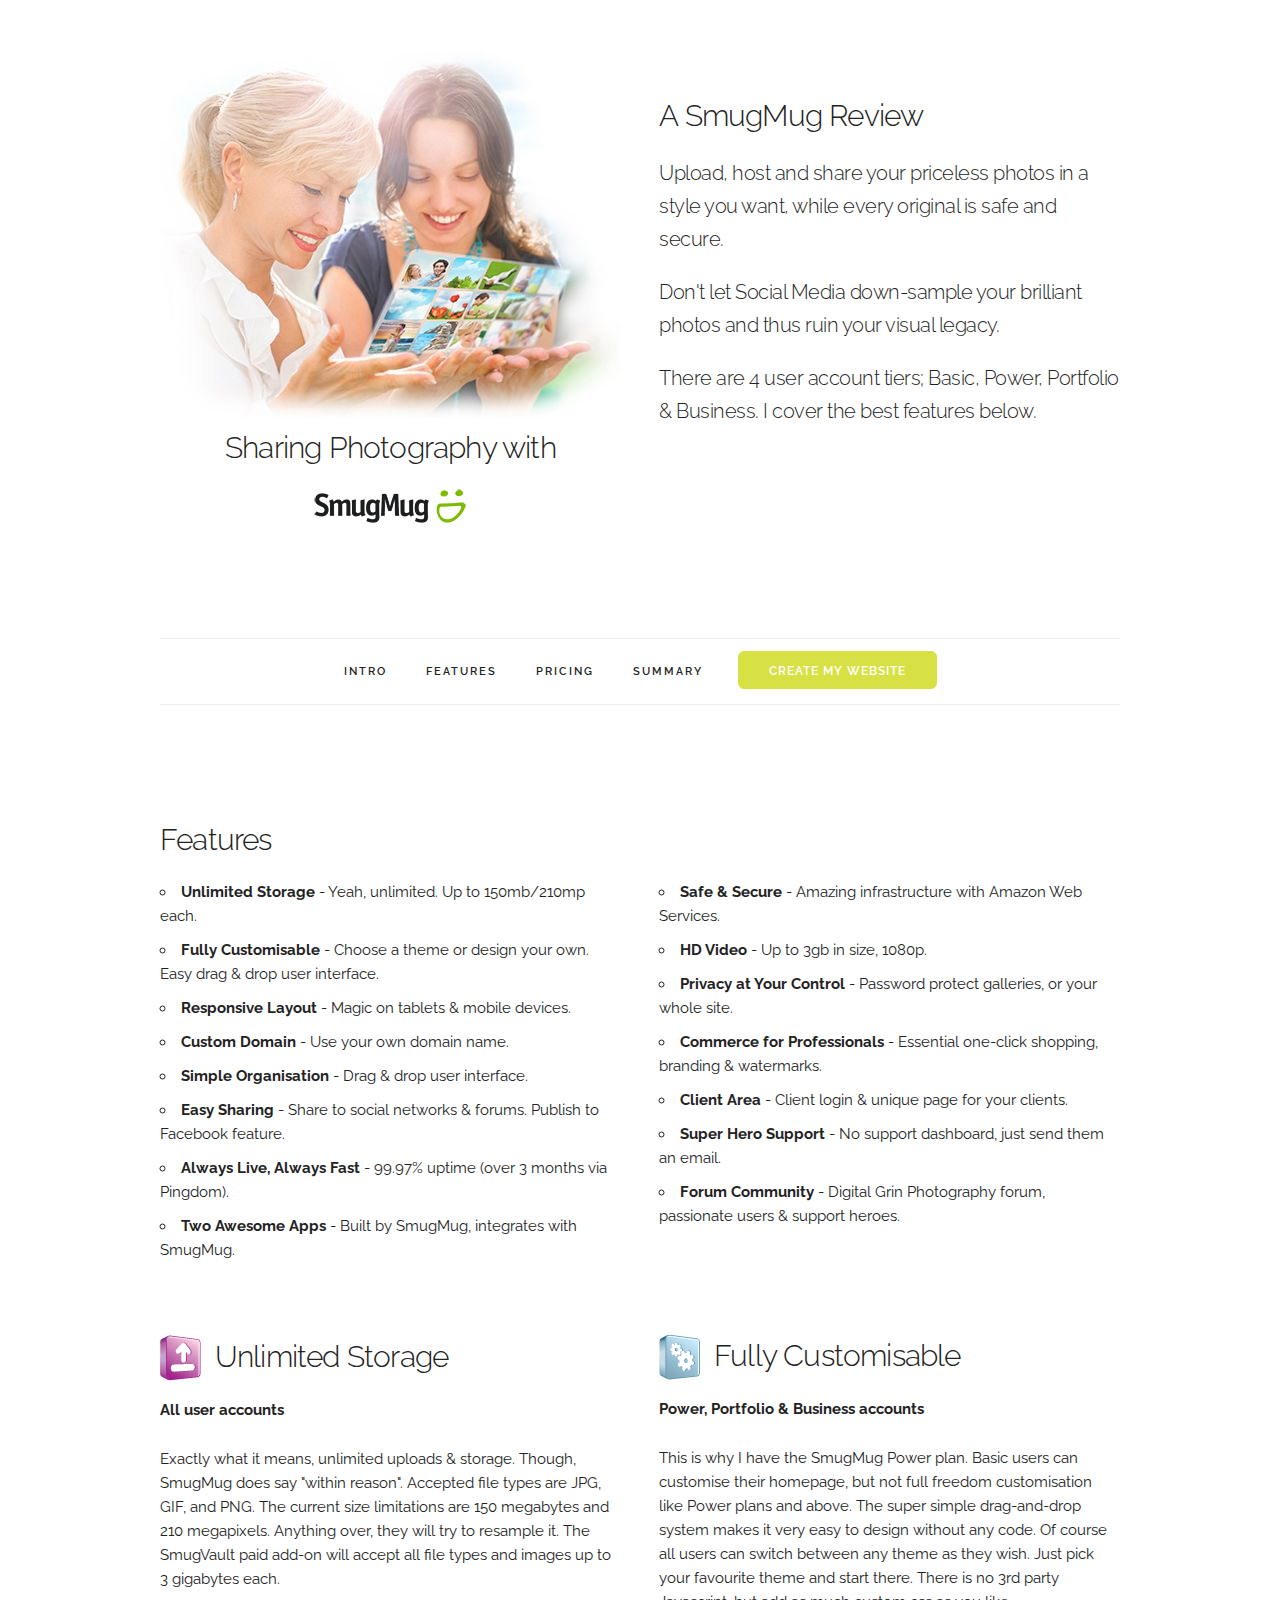
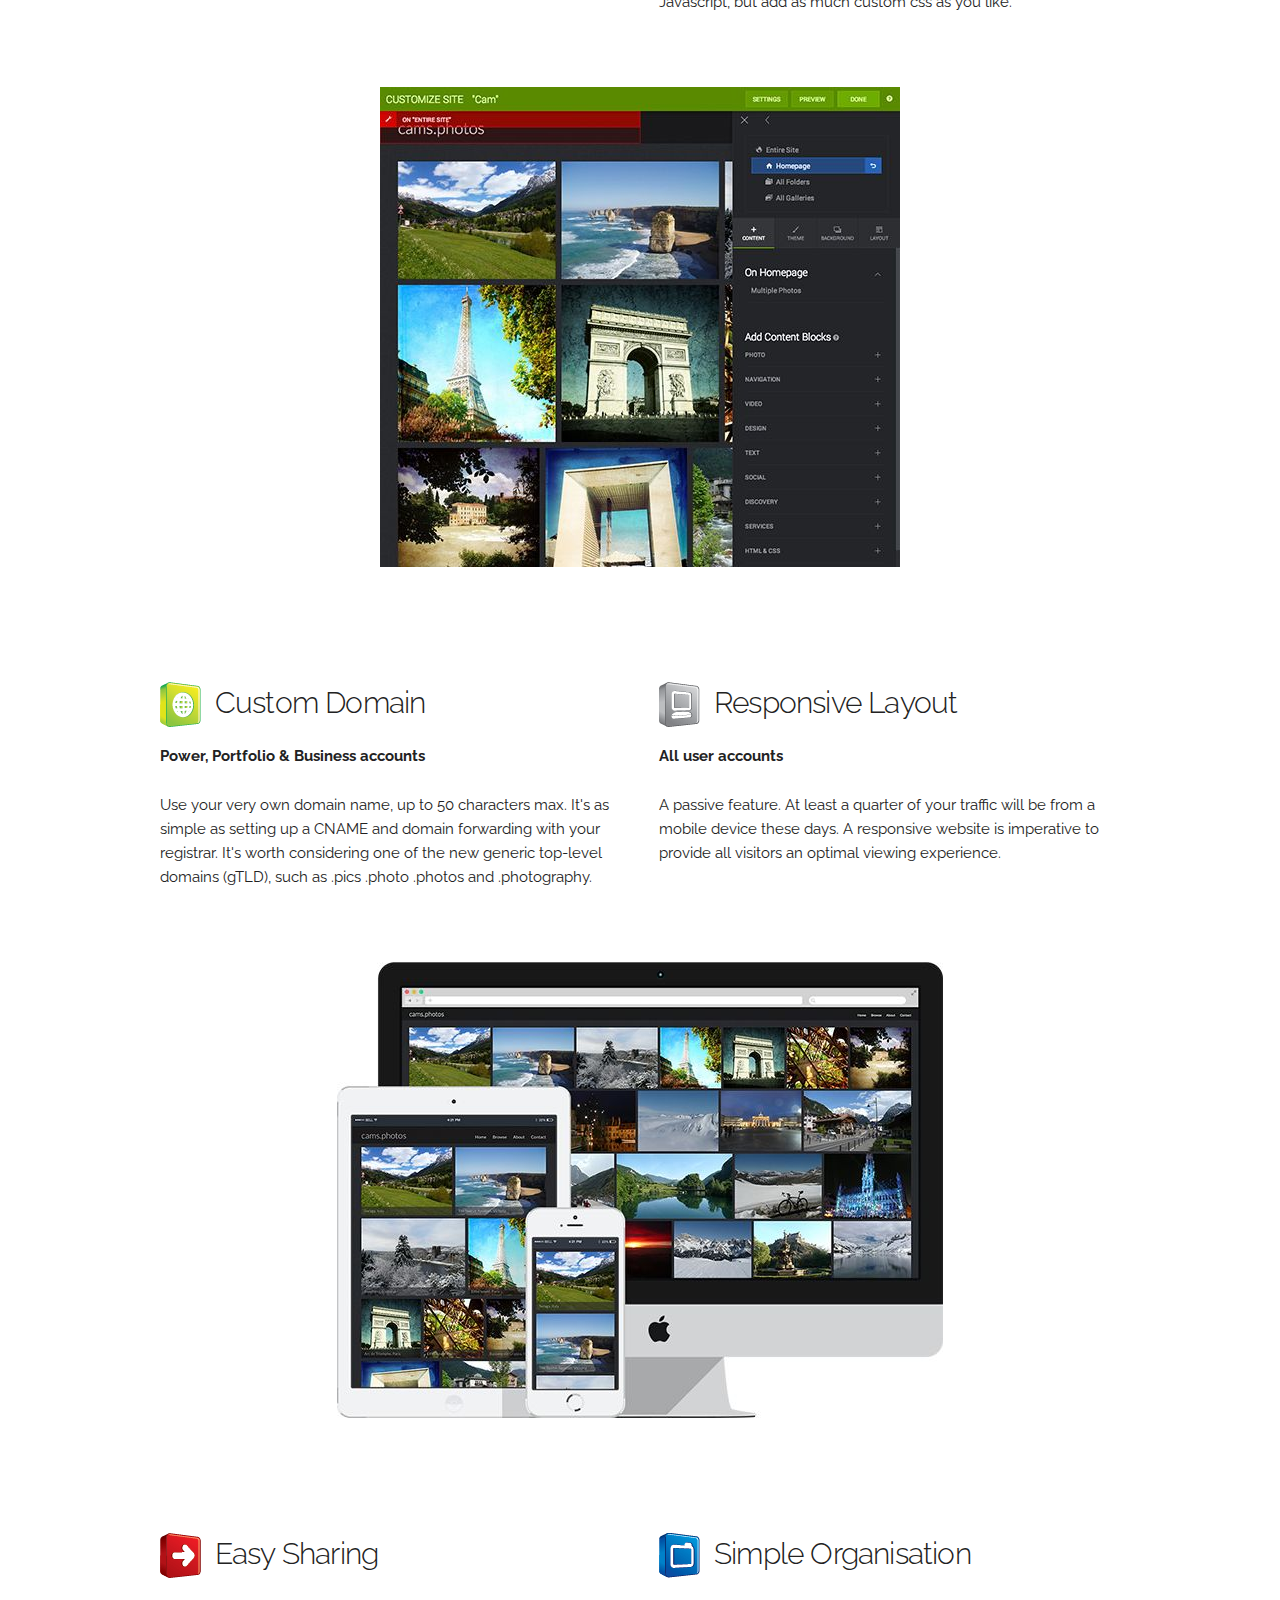
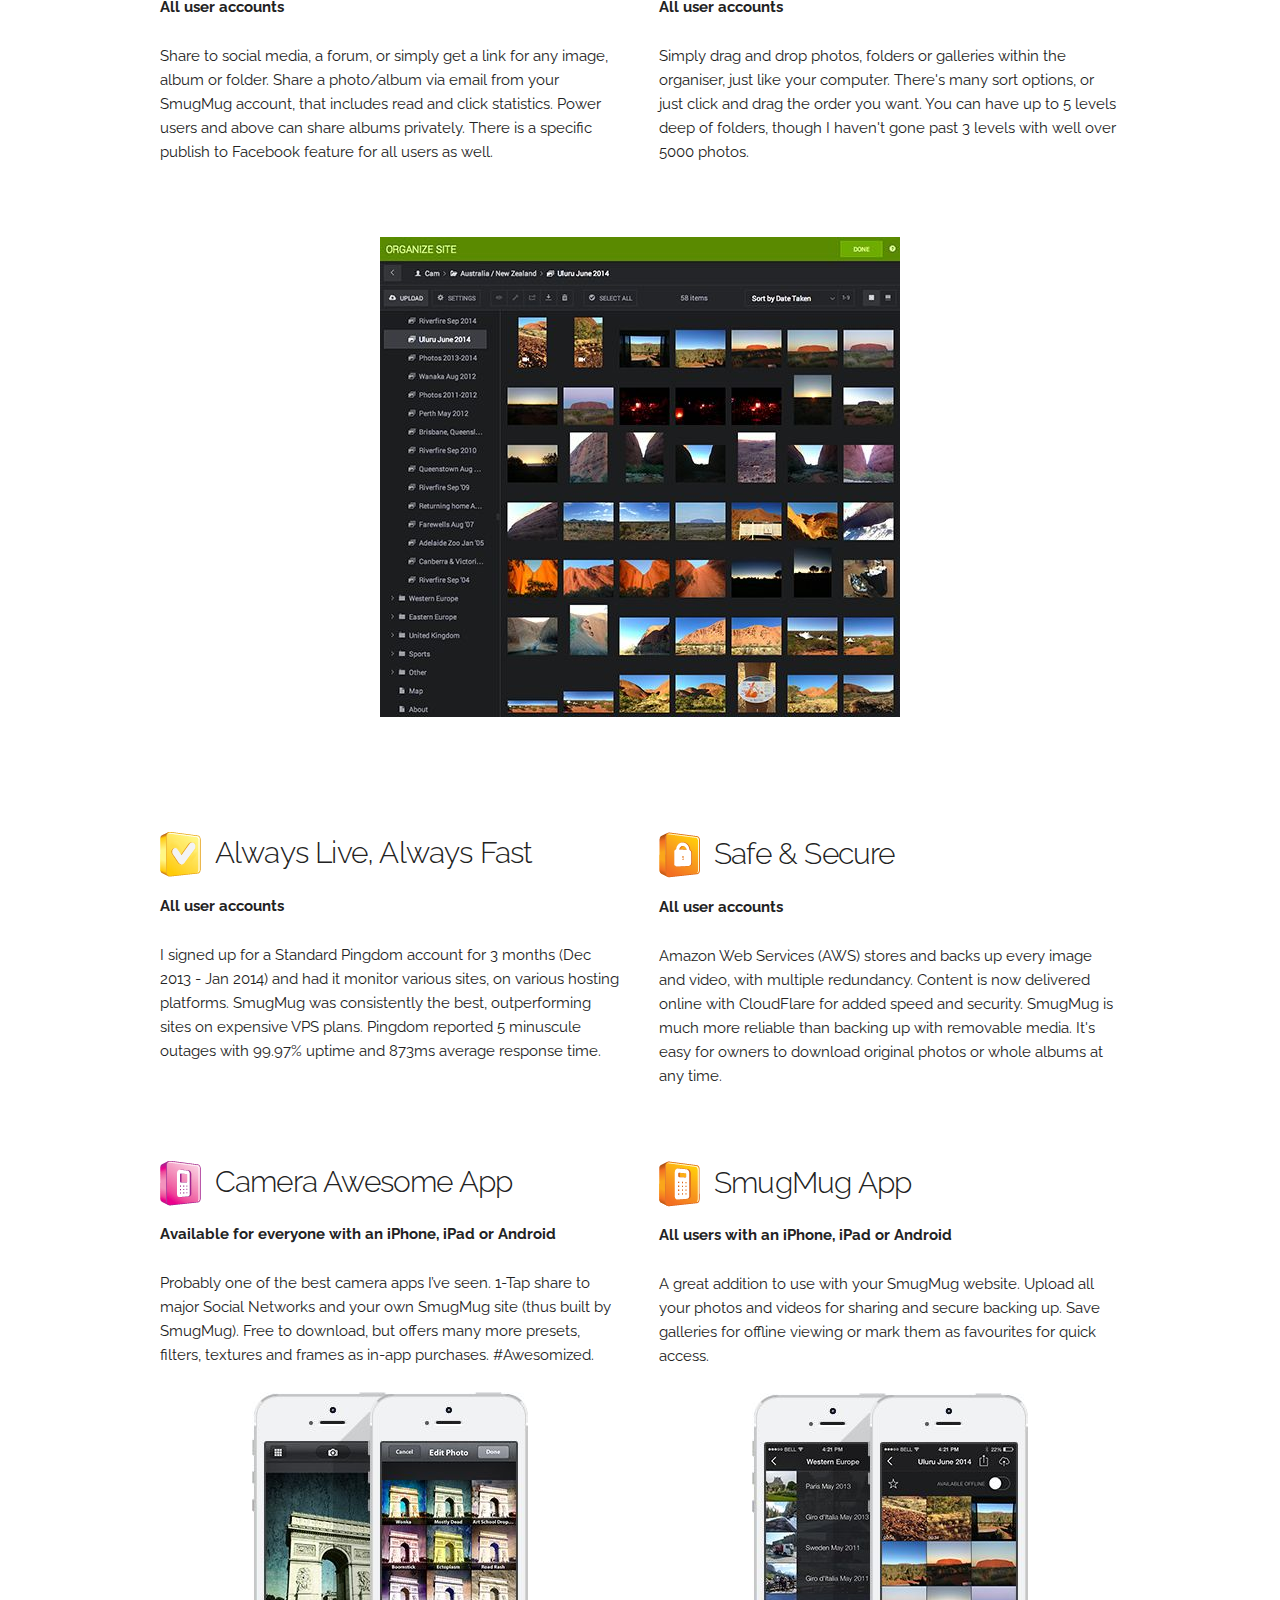
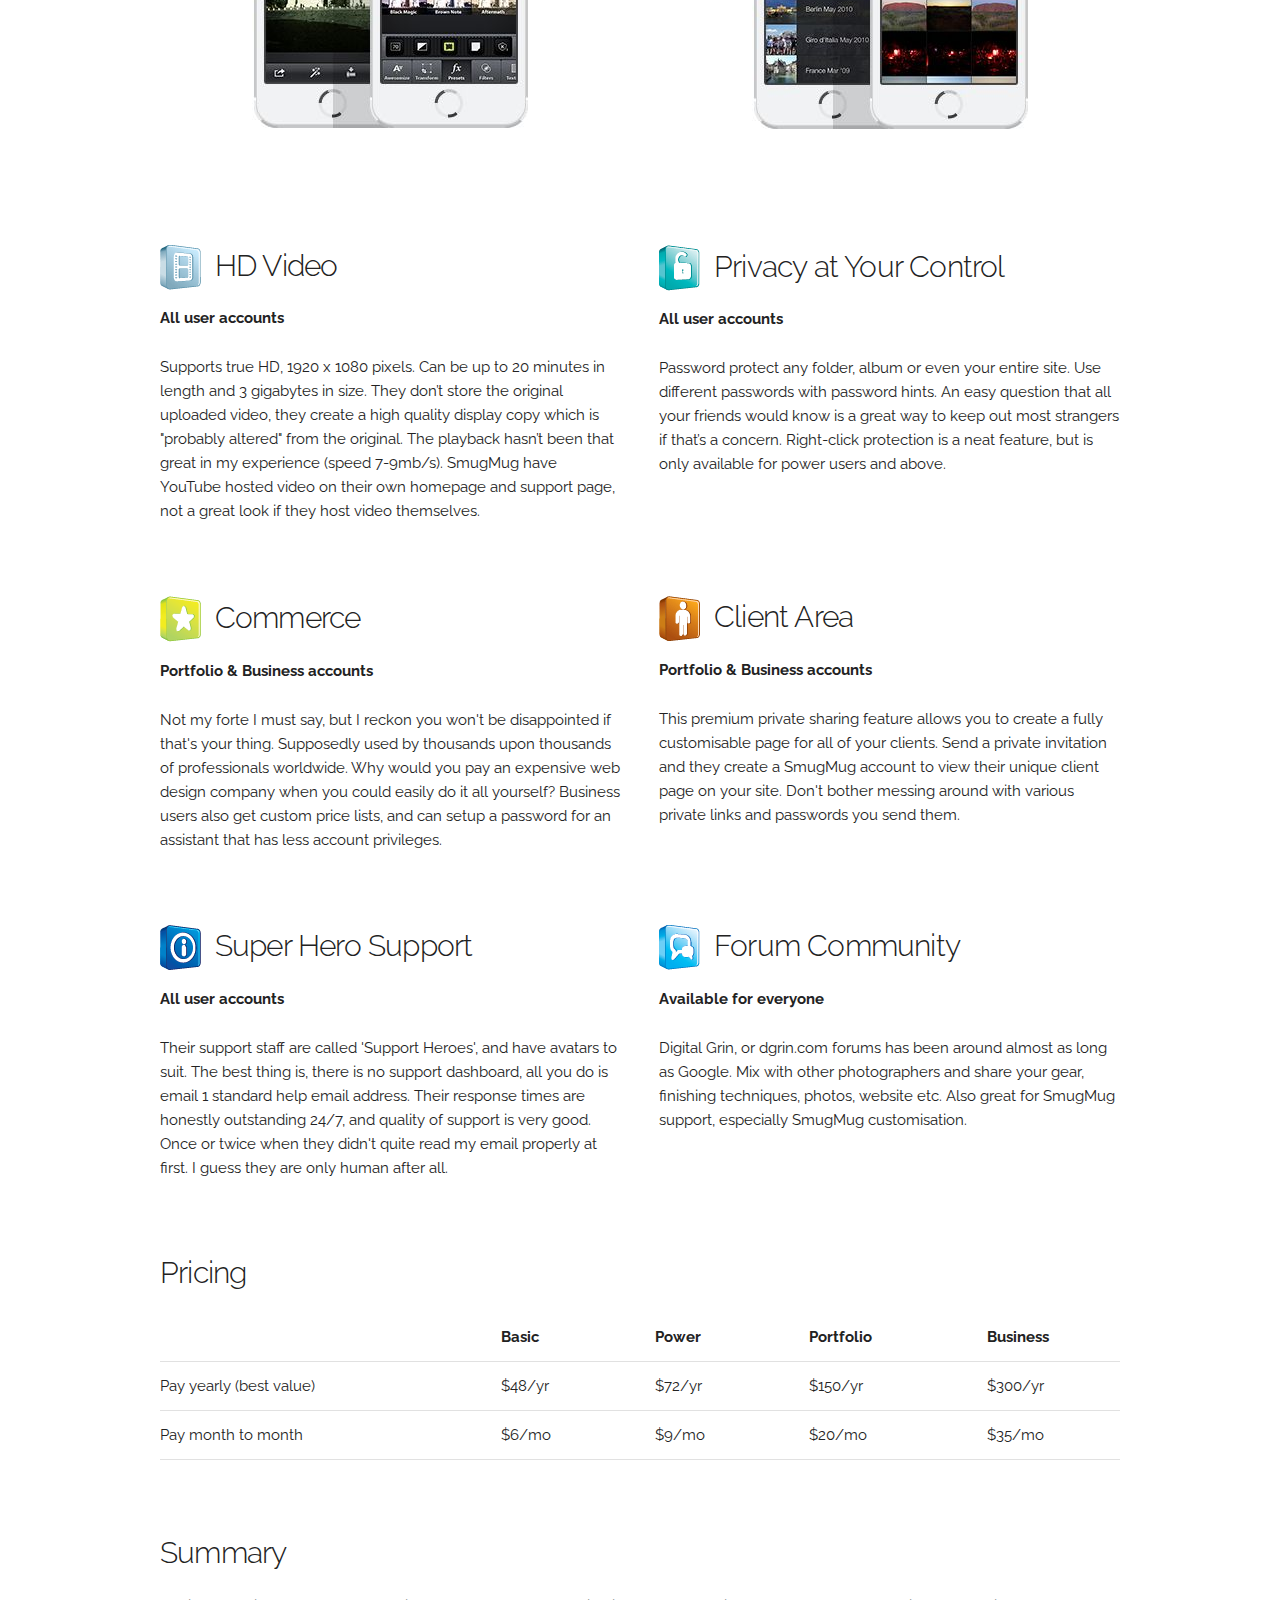
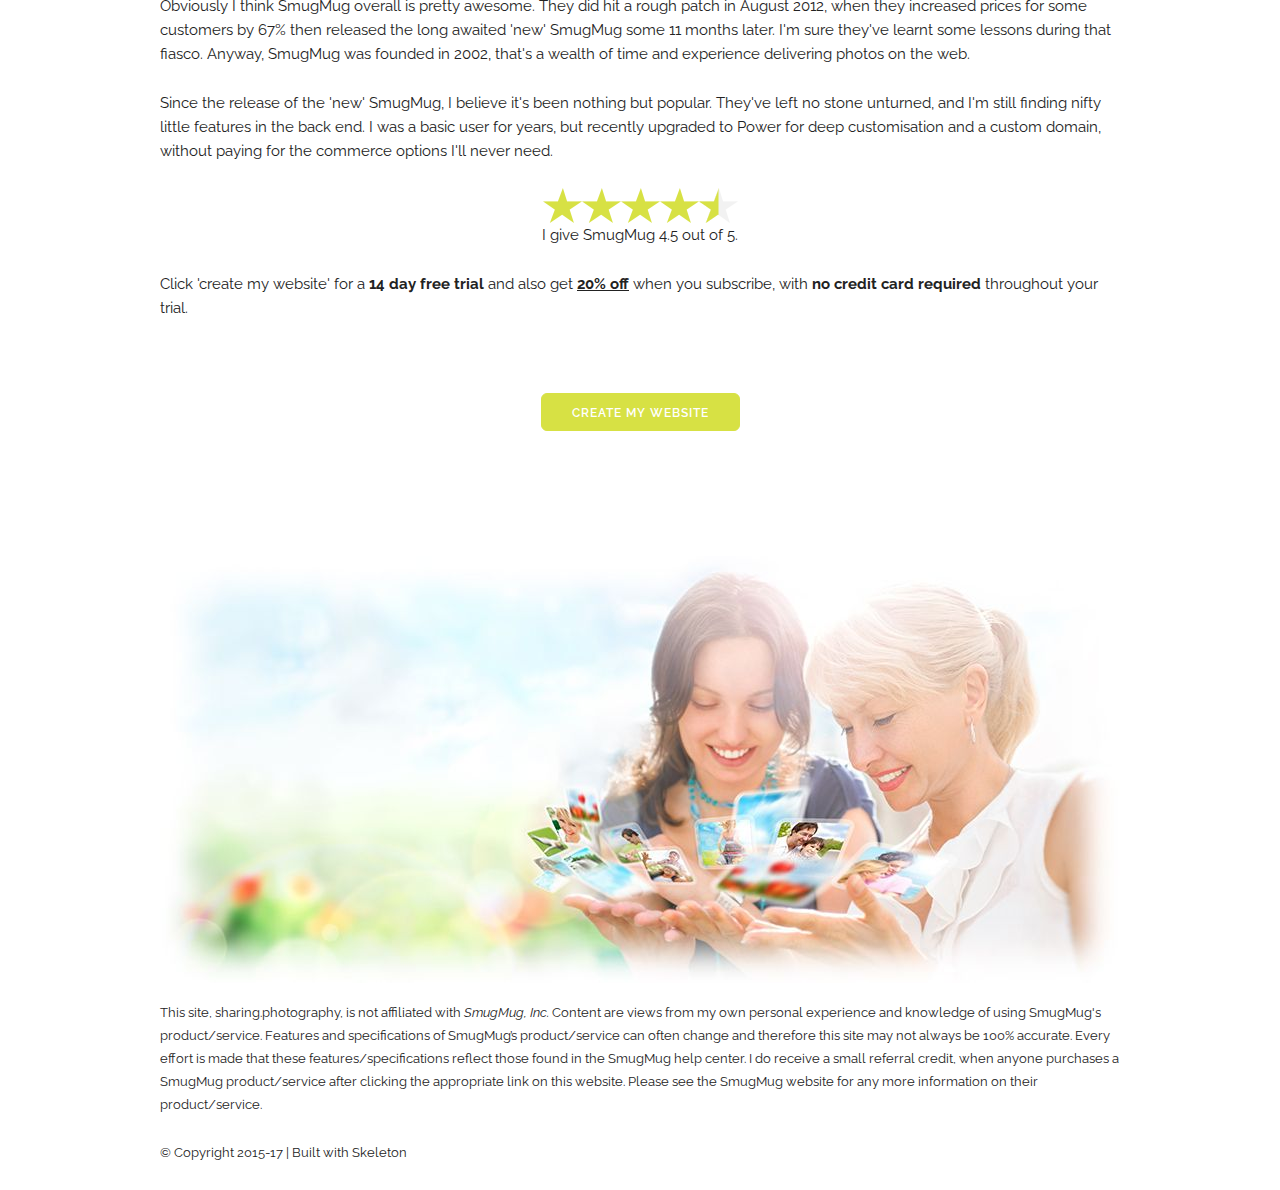
==== index.html @ 98240b4d "add navbar" ====
<!DOCTYPE html>
<html lang="en">
<head>

  <!-- Basic Page Needs
  –––––––––––––––––––––––––––––––––––––––––––––––––– -->
  <meta charset="utf-8">
  <title>SmugMug Review - Unlimited, Customisable, Responsive, Photo Sharing</title>
  <meta name="description" content="Upload, host and share your priceless photos in a style you want, while every original is safe and secure in the cloud.">
  <meta name="author" content="Cam">

  <!-- Mobile Specific Metas
  –––––––––––––––––––––––––––––––––––––––––––––––––– -->
  <meta name="viewport" content="width=device-width, initial-scale=1">

  <!-- FONT
  –––––––––––––––––––––––––––––––––––––––––––––––––– -->
  <link href="//fonts.googleapis.com/css?family=Raleway:400,300,600" rel="stylesheet" type="text/css">

  <!-- CSS
  –––––––––––––––––––––––––––––––––––––––––––––––––– -->
  <link rel="stylesheet" href="css/normalize.css">
  <link rel="stylesheet" href="css/skeleton.css">
  <link rel="stylesheet" href="css/custom.css">

  <!-- Scripts
  –––––––––––––––––––––––––––––––––––––––––––––––––– -->
  <script src="https://ajax.googleapis.com/ajax/libs/jquery/3.2.1/jquery.min.js"></script>
  <script src="js/site.js"></script>

  <!-- Favicon
  –––––––––––––––––––––––––––––––––––––––––––––––––– -->
  <link rel="icon" type="image/png" href="images/favicon.png">

  <!-- Google Analytics inc enhanced link attribution
  –––––––––––––––––––––––––––––––––––––––––––––––––– -->
  <script>
  (function(i,s,o,g,r,a,m){i['GoogleAnalyticsObject']=r;i[r]=i[r]||function(){
  (i[r].q=i[r].q||[]).push(arguments)},i[r].l=1*new Date();a=s.createElement(o),
  m=s.getElementsByTagName(o)[0];a.async=1;a.src=g;m.parentNode.insertBefore(a,m)
  })(window,document,'script','//www.google-analytics.com/analytics.js','ga');

  ga('create', 'UA-62646459-1', 'auto');
  ga('require', 'linkid', 'linkid.js');
  ga('send', 'pageview');

</script>

</head>
<body>

  <!-- Primary Page Layout
  –––––––––––––––––––––––––––––––––––––––––––––––––– -->
  <div class="container">
    <div class="row spacemed">
      <div class="six columns cntr">
      <img class="u-pull-center" src="images/digital-photography.jpg" alt="photography sharing"/>
      <h4>Sharing Photography with</h4>
      <img class="u-pull-center" src="images/SmugMug-Logo.png" alt="logo"/>
      </div>
      <div class="six columns spacemed">
        <a id="intro"></a><h4>A SmugMug Review</h4>
        <h5>Upload, host and share your priceless photos in a style you want, while every original is safe and secure.</h5>
        <h5>Don't let Social Media down-sample your brilliant photos and thus ruin your visual legacy.</h5>
        <h5>There are 4 user account tiers; Basic, Power, Portfolio &amp; Business. I cover the best features below.</h5>
      </div>
    </div>
    <div class="row spacelge">
      <div class="twelve columns arrow">
      <img class="u-pull-center" src="images/chevron-down.png" alt="scroll down"/>
      </div>
    </div>
    <div class="navbar-spacer"></div>
    <nav class="navbar">
      <div class="container">
        <ul class="navbar-list">
          <li class="navbar-item"><a class="navbar-link" href="#intro">Intro</a></li>
          <li class="navbar-item"><a class="navbar-link" href="#features">Features</a></li>
          <li class="navbar-item"><a class="navbar-link" href="#pricing">Pricing</a></li>
          <li class="navbar-item"><a class="navbar-link" href="#summary">Summary</a><a class="button button-primary" href="http://smu.gs/2tVngCS">Create my website</a></li>
        </ul>
      </div>
    </nav><a id="features"></a>
    <div class="row spacelge">
      <div class="twelve columns">
        <h4>Features</h4>
      </div>
    </div>
    <div class="row">
      <div class="six columns">
        <ul>
          <li><strong>Unlimited Storage</strong> - Yeah, unlimited. Up to 150mb/210mp each.</li>
          <li><strong>Fully Customisable</strong> - Choose a theme or design your own. Easy drag &amp; drop user interface.</li>
          <li><strong>Responsive Layout</strong> - Magic on tablets &amp; mobile devices.</li>
          <li><strong>Custom Domain</strong> - Use your own domain name.</li>
          <li><strong>Simple Organisation</strong> - Drag &amp; drop user interface.</li>
          <li><strong>Easy Sharing</strong> - Share to social networks &amp; forums. Publish to Facebook feature.</li>
          <li><strong>Always Live, Always Fast</strong> - 99.97% uptime (over 3 months via Pingdom).</li>
          <li><strong>Two Awesome Apps</strong> - Built by SmugMug, integrates with SmugMug.</li>
        </ul>
      </div>
      <div class="six columns">
        <ul>
          <li><strong>Safe &amp; Secure</strong> - Amazing infrastructure with Amazon Web Services.</li>
          <li><strong>HD Video</strong> - Up to 3gb in size, 1080p.</li>
          <li><strong>Privacy at Your Control</strong> - Password protect galleries, or your whole site.</li>
          <li><strong>Commerce for Professionals</strong> - Essential one-click shopping, branding &amp; watermarks.</li>
          <li><strong>Client Area</strong> - Client login &amp; unique page for your clients.</li>
          <li><strong>Super Hero Support</strong> - No support dashboard, just send them an email.</li>
          <li><strong>Forum Community</strong> - Digital Grin Photography forum, passionate users &amp; support heroes.</li>
        </ul>
      </div>
    </div>
    <div class="row spacemed">
      <div class="six columns">
        <h4><img class="icons" src="images/icon_50_22.png" alt="upload icon"/>Unlimited Storage</h4>
        <p><strong>All user accounts</strong></p>
        <p>Exactly what it means, unlimited uploads &amp; storage. Though, SmugMug does say &quot;within reason&quot;. Accepted file types are JPG, GIF, and PNG. The current size limitations are 150 megabytes and 210 megapixels. Anything over, they will try to resample it. The SmugVault paid add-on will accept all file types and images up to 3 gigabytes each.</p>
      </div>
      <div class="six columns">
        <h4><img class="icons" src="images/icon_50_79.png" alt="settings icon"/>Fully Customisable</h4>
        <p><strong>Power, Portfolio &amp; Business accounts</strong></p>
        <p>This is why I have the SmugMug Power plan. Basic users can customise their homepage, but not full freedom customisation like Power plans and above. The super simple drag-and-drop system makes it very easy to design without any code. Of course all users can switch between any theme as they wish. Just pick your favourite theme and start there. There is no 3rd party Javascript, but add as much custom css as you like.</p>
      </div>
    </div>
    <div class="row spacemed">
      <div class="twelve columns">
        <img class="u-pull-center" src="images/smugmug-customize.jpg" alt="customize screenshot"/>
      </div>
    </div>
    <div class="row spacelge">
      <div class="six columns">
        <h4><img class="icons" src="images/icon_50_64.png" alt="domain icon"/>Custom Domain</h4>
        <p><strong>Power, Portfolio &amp; Business accounts</strong></p>
        <p>Use your very own domain name, up to 50 characters max. It's as simple as setting up a CNAME and domain forwarding with your registrar. It's worth considering one of the new generic top-level domains (gTLD), such as .pics .photo .photos and .photography.</p>
      </div>
      <div class="six columns">
        <h4><img class="icons" src="images/icon_50_66.png" alt="computer icon"/>Responsive Layout</h4>
        <p><strong>All user accounts</strong></p>
        <p>A passive feature. At least a quarter of your traffic will be from a mobile device these days. A responsive website is imperative to provide all visitors an optimal viewing experience.</p>
      </div>
    </div>
    <div class="row spacemed">
      <div class="twelve columns">
        <img class="u-pull-center" src="images/imac-ipad-iphone-responsive-preview.jpg" alt="responsive previews"/>
      </div>
    </div>
    <div class="row spacelge">
      <div class="six columns">
        <h4><img class="icons" src="images/icon_50_01.png" alt="share icon"/>Easy Sharing</h4>
        <p><strong>All user accounts</strong></p>
        <p>Share to social media, a forum, or simply get a link for any image, album or folder. Share a photo/album via email from your SmugMug account, that includes read and click statistics. Power users and above can share albums privately. There is a specific publish to Facebook feature for all users as well.</p>
      </div>
      <div class="six columns">
        <h4><img class="icons" src="images/icon_50_78.png" alt="folder icon"/>Simple Organisation</h4>
        <p><strong>All user accounts</strong></p>
        <p>Simply drag and drop photos, folders or galleries within the organiser, just like your computer. There's many sort options, or just click and drag the order you want. You can have up to 5 levels deep of folders, though I haven't gone past 3 levels with well over 5000 photos.</p>
      </div>
    </div>
    <div class="row spacemed">
      <div class="twelve columns">
        <img class="u-pull-center" src="images/smugmug-organizer.jpg" alt="organizer screenshot"/>
      </div>
    </div>
    <div class="row spacelge">
      <div class="six columns">
        <h4><img class="icons" src="images/icon_50_40.png" alt="tick icon"/>Always Live, Always Fast</h4>
        <p><strong>All user accounts</strong></p>
        <p>I signed up for a Standard Pingdom account for 3 months (Dec 2013 - Jan 2014) and had it monitor various sites, on various hosting platforms. SmugMug was consistently the best, outperforming sites on expensive VPS plans. Pingdom reported 5 minuscule outages with 99.97% uptime and 873ms average response time.</p>
      </div>
      <div class="six columns">
        <h4><img class="icons" src="images/icon_50_23.png" alt="locked icon"/>Safe &amp; Secure</h4>
        <p><strong>All user accounts</strong></p>
        <p>Amazon Web Services (AWS) stores and backs up every image and video, with multiple redundancy. Content is now delivered online with CloudFlare for added speed and security. SmugMug is much more reliable than backing up with removable media. It's easy for owners to download original photos or whole albums at any time.</p>
      </div>
    </div>
    <div class="row spacemed">
      <div class="six columns">
        <h4><img class="icons" src="images/icon_50_77.png" alt="smartphone icon"/>Camera Awesome App</h4>
        <p><strong>Available for everyone with an iPhone, iPad or Android</strong></p>
        <p>Probably one of the best camera apps I’ve seen. 1-Tap share to major Social Networks and your own SmugMug site (thus built by SmugMug). Free to download, but offers many more presets, filters, textures and frames as in-app purchases. #Awesomized.</p>
      <img class="u-pull-center" src="images/iphone-camera-awesome-app-preview.jpg" alt="camera awesome app screenshot"/> </div>
      <div class="six columns">
        <h4><img class="icons" src="images/icon_50_27.png" alt="smartphone icon"/>SmugMug App</h4>
        <p><strong>All users with an iPhone, iPad or Android</strong></p>
        <p>A great addition to use with your SmugMug website. Upload all your photos and videos for sharing and secure backing up. Save galleries for offline viewing or mark them as favourites for quick access.</p>
      <img class="u-pull-center" src="images/iphone-smugmug-app-preview.jpg" alt="smugmug app screenshot"/> </div>
    </div>
    <div class="row spacelge">
      <div class="six columns">
        <h4><img class="icons" src="images/icon_50_83.png" alt="video icon"/>HD Video</h4>
        <p><strong>All user accounts</strong></p>
        <p>Supports true HD, 1920 x 1080 pixels. Can be up to 20 minutes in length and 3 gigabytes in size. They don’t store the original uploaded video, they create a high quality display copy which is &quot;probably altered&quot; from the original. The playback hasn’t been that great in my experience (speed 7-9mb/s). SmugMug have YouTube hosted video on their own homepage and support page, not a great look if they host video themselves.</p>
      </div>
      <div class="six columns">
        <h4><img class="icons" src="images/icon_50_24.png" alt="unlocked icon"/>Privacy at Your Control</h4>
        <p><strong>All user accounts</strong></p>
        <p>Password protect any folder, album or even your entire site. Use different passwords with password hints. An easy question that all your friends would know is a great way to keep out most strangers if that’s a concern. Right-click protection is a neat feature, but is only available for power users and above.</p>
      </div>
    </div>
    <div class="row spacemed">
      <div class="six columns">
        <h4><img class="icons" src="images/icon_50_25.png" alt="star icon"/>Commerce</h4>
        <p><strong>Portfolio &amp; Business accounts</strong></p>
        <p>Not my forte I must say, but I reckon you won't be disappointed if that's your thing. Supposedly used by thousands upon thousands of professionals worldwide. Why would you pay an expensive web design company when you could easily do it all yourself? Business users also get custom price lists, and can setup a password for an assistant that has less account privileges.</p>
      </div>
      <div class="six columns">
        <h4><img class="icons" src="images/icon_50_51.png" alt="person icon"/>Client Area</h4>
        <p><strong>Portfolio &amp; Business accounts</strong></p>
        <p>This premium private sharing feature allows you to create a fully customisable page for all of your clients. Send a private invitation and they create a SmugMug account to view their unique client page on your site. Don't bother messing around with various private links and passwords you send them.</p>
      </div>
    </div>
    <div class="row spacemed">
      <div class="six columns">
        <h4><img class="icons" src="images/icon_50_11.png" alt="information icon"/>Super Hero Support</h4>
        <p><strong>All user accounts</strong></p>
        <p>Their support staff are called 'Support Heroes', and have avatars to suit. The best thing is, there is no support dashboard, all you do is email 1 standard help email address. Their response times are honestly outstanding 24/7, and quality of support is very good. Once or twice when they didn't quite read my email properly at first. I guess they are only human after all.</p>
      </div>
      <div class="six columns">
        <h4><img class="icons" src="images/icon_50_80.png" alt="speech bubble icon"/>Forum Community</h4>
        <p><strong>Available for everyone</strong></p>
        <p>Digital Grin, or dgrin.com forums has been around almost as long as Google. Mix with other photographers and share your gear, finishing techniques, photos, website etc. Also great for SmugMug support, especially SmugMug customisation.</p>
      </div>
    </div><a id="pricing"></a>
    <div class="row spacemed">
      <div class="twelve columns">
        <h4>Pricing</h4>
        <table class="u-full-width">
  <thead>
    <tr>
      <th></th>
      <th>Basic</th>
      <th>Power</th>
      <th>Portfolio</th>
      <th>Business</th>
    </tr>
  </thead>
  <tbody>
    <tr>
      <td>Pay yearly (best value)</td>
      <td>$48/yr</td>
      <td>$72/yr</td>
      <td>$150/yr</td>
      <td>$300/yr</td>
    </tr>
    <tr>
      <td>Pay month to month</td>
      <td>$6/mo</td>
      <td>$9/mo</td>
      <td>$20/mo</td>
      <td>$35/mo</td>
    </tr>
  </tbody>
</table>
      </div>
    </div><a id="summary"></a>
    <div class="row spacemed">
      <div class="twelve columns">
        <h4>Summary</h4>
        <p>Obviously I think SmugMug overall is pretty awesome. They did hit a rough patch in August 2012, when they increased prices for some customers by 67% then released the long awaited 'new' SmugMug some 11 months later. I'm sure they've learnt some lessons during that fiasco. Anyway, SmugMug was founded in 2002, that's a wealth of time and experience delivering photos on the web.</p>
        <p>Since the release of the 'new' SmugMug, I believe it's been nothing but popular. They've left no stone unturned, and I'm still finding nifty little features in the back end. I was a basic user for years, but recently upgraded to Power for deep customisation and a custom domain, without paying for the commerce options I'll never need.</p>
        <img class="u-pull-center" src="images/4-half-star-rating.png" alt="4.5 star rating"/>
        <p class="cntr">I give SmugMug 4.5 out of 5.</p>
        <p>Click 'create my website' for a <strong>14 day free trial</strong> and also get <strong><u>20% off</u></strong> when you subscribe, with <strong>no credit card required</strong> throughout your trial.</p>
      </div>
    </div>
    <div class="row spacemed">
      <div id="buttontextend" class="twelve columns">
<a class="button button-primary" href="http://smu.gs/2tVngCS">Create my website</a>
      </div>
    </div>
    <div class="row spacelge">
      <div class="twelve columns">
        <img class="u-pull-center" src="images/professional-photos.jpg" alt="viewing professional photos"/>
        <p class="footer">This site, <a href="https://sharing.photography/">sharing.photography</a>, is not affiliated with <em>SmugMug, Inc.</em> Content are views from my own personal experience and knowledge of using SmugMug's product/service. Features and specifications of SmugMug’s product/service can often change and therefore this site may not always be 100% accurate. Every effort is made that these features/specifications reflect those found in the SmugMug help center. I do receive a small referral credit, when anyone purchases a SmugMug product/service after clicking the appropriate link on this website. Please see the SmugMug website for any more information on their product/service.</p>
        <p class="footer">&copy; Copyright 2015-17 | Built with <a href="http://getskeleton.com/">Skeleton</a></p>
      </div>
    </div>
  </div>

<!-- End Document
  –––––––––––––––––––––––––––––––––––––––––––––––––– -->
</body>
</html>
---- css/skeleton.css ----
/*
* Skeleton V2.0.4
* Copyright 2014, Dave Gamache
* www.getskeleton.com
* Free to use under the MIT license.
* http://www.opensource.org/licenses/mit-license.php
* 12/29/2014
*/


/* Table of contents
––––––––––––––––––––––––––––––––––––––––––––––––––
- Grid
- Base Styles
- Typography
- Links
- Buttons
- Forms
- Lists
- Code
- Tables
- Spacing
- Utilities
- Clearing
- Media Queries
*/


/* Grid
–––––––––––––––––––––––––––––––––––––––––––––––––– */
.container {
  position: relative;
  width: 100%;
  max-width: 960px;
  margin: 0 auto;
  padding: 0 20px;
  box-sizing: border-box; }
.column,
.columns {
  width: 100%;
  float: left;
  box-sizing: border-box; }

/* For devices larger than 400px */
@media (min-width: 400px) {
  .container {
    width: 85%;
    padding: 0; }
}

/* For devices larger than 550px */
@media (min-width: 550px) {
  .container {
    width: 80%; }
  .column,
  .columns {
    margin-left: 4%; }
  .column:first-child,
  .columns:first-child {
    margin-left: 0; }

  .one.column,
  .one.columns                    { width: 4.66666666667%; }
  .two.columns                    { width: 13.3333333333%; }
  .three.columns                  { width: 22%;            }
  .four.columns                   { width: 30.6666666667%; }
  .five.columns                   { width: 39.3333333333%; }
  .six.columns                    { width: 48%;            }
  .seven.columns                  { width: 56.6666666667%; }
  .eight.columns                  { width: 65.3333333333%; }
  .nine.columns                   { width: 74.0%;          }
  .ten.columns                    { width: 82.6666666667%; }
  .eleven.columns                 { width: 91.3333333333%; }
  .twelve.columns                 { width: 100%; margin-left: 0; }

  .one-third.column               { width: 30.6666666667%; }
  .two-thirds.column              { width: 65.3333333333%; }

  .one-half.column                { width: 48%; }

  /* Offsets */
  .offset-by-one.column,
  .offset-by-one.columns          { margin-left: 8.66666666667%; }
  .offset-by-two.column,
  .offset-by-two.columns          { margin-left: 17.3333333333%; }
  .offset-by-three.column,
  .offset-by-three.columns        { margin-left: 26%;            }
  .offset-by-four.column,
  .offset-by-four.columns         { margin-left: 34.6666666667%; }
  .offset-by-five.column,
  .offset-by-five.columns         { margin-left: 43.3333333333%; }
  .offset-by-six.column,
  .offset-by-six.columns          { margin-left: 52%;            }
  .offset-by-seven.column,
  .offset-by-seven.columns        { margin-left: 60.6666666667%; }
  .offset-by-eight.column,
  .offset-by-eight.columns        { margin-left: 69.3333333333%; }
  .offset-by-nine.column,
  .offset-by-nine.columns         { margin-left: 78.0%;          }
  .offset-by-ten.column,
  .offset-by-ten.columns          { margin-left: 86.6666666667%; }
  .offset-by-eleven.column,
  .offset-by-eleven.columns       { margin-left: 95.3333333333%; }

  .offset-by-one-third.column,
  .offset-by-one-third.columns    { margin-left: 34.6666666667%; }
  .offset-by-two-thirds.column,
  .offset-by-two-thirds.columns   { margin-left: 69.3333333333%; }

  .offset-by-one-half.column,
  .offset-by-one-half.columns     { margin-left: 52%; }

}


/* Base Styles
–––––––––––––––––––––––––––––––––––––––––––––––––– */
/* NOTE
html is set to 62.5% so that all the REM measurements throughout Skeleton
are based on 10px sizing. So basically 1.5rem = 15px :) */
html {
  font-size: 62.5%; }
body {
  font-size: 1.5em; /* currently ems cause chrome bug misinterpreting rems on body element */
  line-height: 1.6;
  font-weight: 400;
  font-family: "Raleway", "HelveticaNeue", "Helvetica Neue", Helvetica, Arial, sans-serif;
  color: #222; }


/* Typography
–––––––––––––––––––––––––––––––––––––––––––––––––– */
h1, h2, h3, h4, h5, h6 {
  margin-top: 0;
  margin-bottom: 2rem;
  font-weight: 300; }
h1 { font-size: 4.0rem; line-height: 1.2;  letter-spacing: -.1rem;}
h2 { font-size: 3.6rem; line-height: 1.25; letter-spacing: -.1rem; }
h3 { font-size: 3.0rem; line-height: 1.3;  letter-spacing: -.1rem; }
h4 { font-size: 2.4rem; line-height: 1.35; letter-spacing: -.08rem; }
h5 { font-size: 1.8rem; line-height: 1.65;  letter-spacing: -.05rem; }
h6 { font-size: 1.5rem; line-height: 1.6;  letter-spacing: 0; }

/* Larger than phablet */
@media (min-width: 550px) {
  h1 { font-size: 5.0rem; }
  h2 { font-size: 4.2rem; }
  h3 { font-size: 3.6rem; }
  h4 { font-size: 3.0rem; }
  h5 { font-size: 2.0rem; }
  h6 { font-size: 1.5rem; }
}

p {
  margin-top: 0; }

p.footer {
  margin-top: 2%; 
  font-size: 0.85em;
  line-height: 1.8; }
  
.cntr {
	text-align: center; }


/* Links
–––––––––––––––––––––––––––––––––––––––––––––––––– */
a {
  color: #222;
  text-decoration: none; }
a:hover {
  color: #ece929; }


/* Buttons
–––––––––––––––––––––––––––––––––––––––––––––––––– */
#buttontexttop, 
#buttontextend {
	text-align: center; }
.button,
button,
input[type="submit"],
input[type="reset"],
input[type="button"] {
  display: inline-block;
  height: 38px;
  padding: 0 30px;
  color: #555;
  text-align: center;
  font-size: 12px;
  font-weight: 600;
  line-height: 38px;
  letter-spacing: .1rem;
  text-transform: uppercase;
  text-decoration: none;
  white-space: nowrap;
  background-color: transparent;
  border-radius: 6px;
  border: 1px solid #bbb;
  cursor: pointer;
  box-sizing: border-box; }
.button:hover,
button:hover,
input[type="submit"]:hover,
input[type="reset"]:hover,
input[type="button"]:hover,
.button:focus,
button:focus,
input[type="submit"]:focus,
input[type="reset"]:focus,
input[type="button"]:focus {
  color: #333;
  border-color: #888;
  outline: 0; }
.button.button-primary,
button.button-primary,
input[type="submit"].button-primary,
input[type="reset"].button-primary,
input[type="button"].button-primary {
  color: #FFF;
  background-color: #d7e144;
  border-color: #d7e144; }
.button.button-primary:hover,
button.button-primary:hover,
input[type="submit"].button-primary:hover,
input[type="reset"].button-primary:hover,
input[type="button"].button-primary:hover,
.button.button-primary:focus,
button.button-primary:focus,
input[type="submit"].button-primary:focus,
input[type="reset"].button-primary:focus,
input[type="button"].button-primary:focus {
  color: #FFF;
  background-color: #ece929;
  border-color: #ece929; }


/* Forms
–––––––––––––––––––––––––––––––––––––––––––––––––– */
input[type="email"],
input[type="number"],
input[type="search"],
input[type="text"],
input[type="tel"],
input[type="url"],
input[type="password"],
textarea,
select {
  height: 38px;
  padding: 6px 10px; /* The 6px vertically centers text on FF, ignored by Webkit */
  background-color: #fff;
  border: 1px solid #D1D1D1;
  border-radius: 4px;
  box-shadow: none;
  box-sizing: border-box; }
/* Removes awkward default styles on some inputs for iOS */
input[type="email"],
input[type="number"],
input[type="search"],
input[type="text"],
input[type="tel"],
input[type="url"],
input[type="password"],
textarea {
  -webkit-appearance: none;
     -moz-appearance: none;
          appearance: none; }
textarea {
  min-height: 65px;
  padding-top: 6px;
  padding-bottom: 6px; }
input[type="email"]:focus,
input[type="number"]:focus,
input[type="search"]:focus,
input[type="text"]:focus,
input[type="tel"]:focus,
input[type="url"]:focus,
input[type="password"]:focus,
textarea:focus,
select:focus {
  border: 1px solid #33C3F0;
  outline: 0; }
label,
legend {
  display: block;
  margin-bottom: .5rem;
  font-weight: bold; }
fieldset {
  padding: 0;
  border-width: 0; }
input[type="checkbox"],
input[type="radio"] {
  display: inline; }
label > .label-body {
  display: inline-block;
  margin-left: .5rem;
  font-weight: normal; }


/* Lists
–––––––––––––––––––––––––––––––––––––––––––––––––– */
ul {
  list-style: circle inside; }
ol {
  list-style: decimal inside; }
ol, ul {
  padding-left: 0;
  margin-top: 0; }
ul ul,
ul ol,
ol ol,
ol ul {
  margin: 1.5rem 0 1.5rem 3rem;
  font-size: 90%; }
li {
  margin-bottom: 1rem; }


/* Code
–––––––––––––––––––––––––––––––––––––––––––––––––– */
code {
  padding: .2rem .5rem;
  margin: 0 .2rem;
  font-size: 90%;
  white-space: nowrap;
  background: #F1F1F1;
  border: 1px solid #E1E1E1;
  border-radius: 4px; }
pre > code {
  display: block;
  padding: 1rem 1.5rem;
  white-space: pre; }


/* Tables
–––––––––––––––––––––––––––––––––––––––––––––––––– */
th,
td {
  padding: 12px 15px;
  text-align: left;
  border-bottom: 1px solid #E1E1E1; }
th:first-child,
td:first-child {
  padding-left: 0; }
th:last-child,
td:last-child {
  padding-right: 0; }


/* Spacing
–––––––––––––––––––––––––––––––––––––––––––––––––– */
.spacesml {
  margin-top: 2%; }
.spacemed {
  margin-top: 5%; }
.spacelge {
  margin-top: 12%; }
button,
.button {
  margin-bottom: 1rem; }
input,
textarea,
select,
fieldset {
  margin-bottom: 1.5rem; }
pre,
blockquote,
dl,
figure,
table,
p,
ul,
ol,
form {
  margin-bottom: 2.5rem; }


/* Utilities
–––––––––––––––––––––––––––––––––––––––––––––––––– */
.u-full-width {
  width: 100%;
  box-sizing: border-box; }
.u-max-full-width {
  max-width: 100%;
  box-sizing: border-box; }
.u-pull-right {
  float: right; }
.u-pull-left {
  float: left; }
.u-pull-center {
  max-width: 100%;
  box-sizing: border-box;
  display: block;
  margin-left: auto;
  margin-right: auto; }
.icons {
  max-width: 100%;
  box-sizing: border-box;
  margin-right: 3%;
  margin-bottom: -3%; }


/* Misc
–––––––––––––––––––––––––––––––––––––––––––––––––– */
hr {
  margin-top: 3rem;
  margin-bottom: 3.5rem;
  border-width: 0;
  border-top: 1px solid #E1E1E1; }


/* Clearing
–––––––––––––––––––––––––––––––––––––––––––––––––– */

/* Self Clearing Goodness */
.container:after,
.row:after,
.u-cf {
  content: "";
  display: table;
  clear: both; }


/* Media Queries
–––––––––––––––––––––––––––––––––––––––––––––––––– */
/*
Note: The best way to structure the use of media queries is to create the queries
near the relevant code. For example, if you wanted to change the styles for buttons
on small devices, paste the mobile query code up in the buttons section and style it
there.
*/


/* Larger than mobile */
@media (min-width: 400px) {}

/* Larger than phablet (also point when grid becomes active) */
@media (min-width: 550px) {}

/* Larger than tablet */
@media (min-width: 750px) {}

/* Larger than desktop */
@media (min-width: 1000px) {}

/* Larger than Desktop HD */
@media (min-width: 1200px) {}
---- css/custom.css ----
.navbar {
  display: none; }

/* Larger than tablet */
@media (min-width: 750px) {
  /* Arrow */
  .arrow {
    display: none; }
  /* Navbar */
  .navbar {
    border-top-width: 0; }
  .navbar,
  .navbar-spacer {
    display: block;
	text-align: center;
    width: 100%;
    height: 6.5rem;
    background: #fff;
    z-index: 99;
    border-top: 1px solid #eee;
    border-bottom: 1px solid #eee; }
  .navbar-spacer {
    display: none; }
  .navbar > .container {
    width: 100%; }
  .navbar-list {
    list-style: none;
    margin-bottom: 0; }
  .navbar-item {
    position: relative;
    display: inline-block;
    margin-bottom: 0; }
  .navbar-link {
    text-transform: uppercase;
    font-size: 11px;
    font-weight: 600;
    letter-spacing: .2rem;
    margin-right: 35px;
    text-decoration: none;
    line-height: 6.5rem;
    color: #222; }
  .navbar-link.active {
    color: #33C3F0; }
  .has-docked-nav .navbar {
    position: fixed;
    top: 0;
    left: 0; }
  .has-docked-nav .navbar-spacer {
    display: block; }
  /* Re-overiding the width 100% declaration to match size of % based container */
  .has-docked-nav .navbar > .container {
    width: 80%; }

}
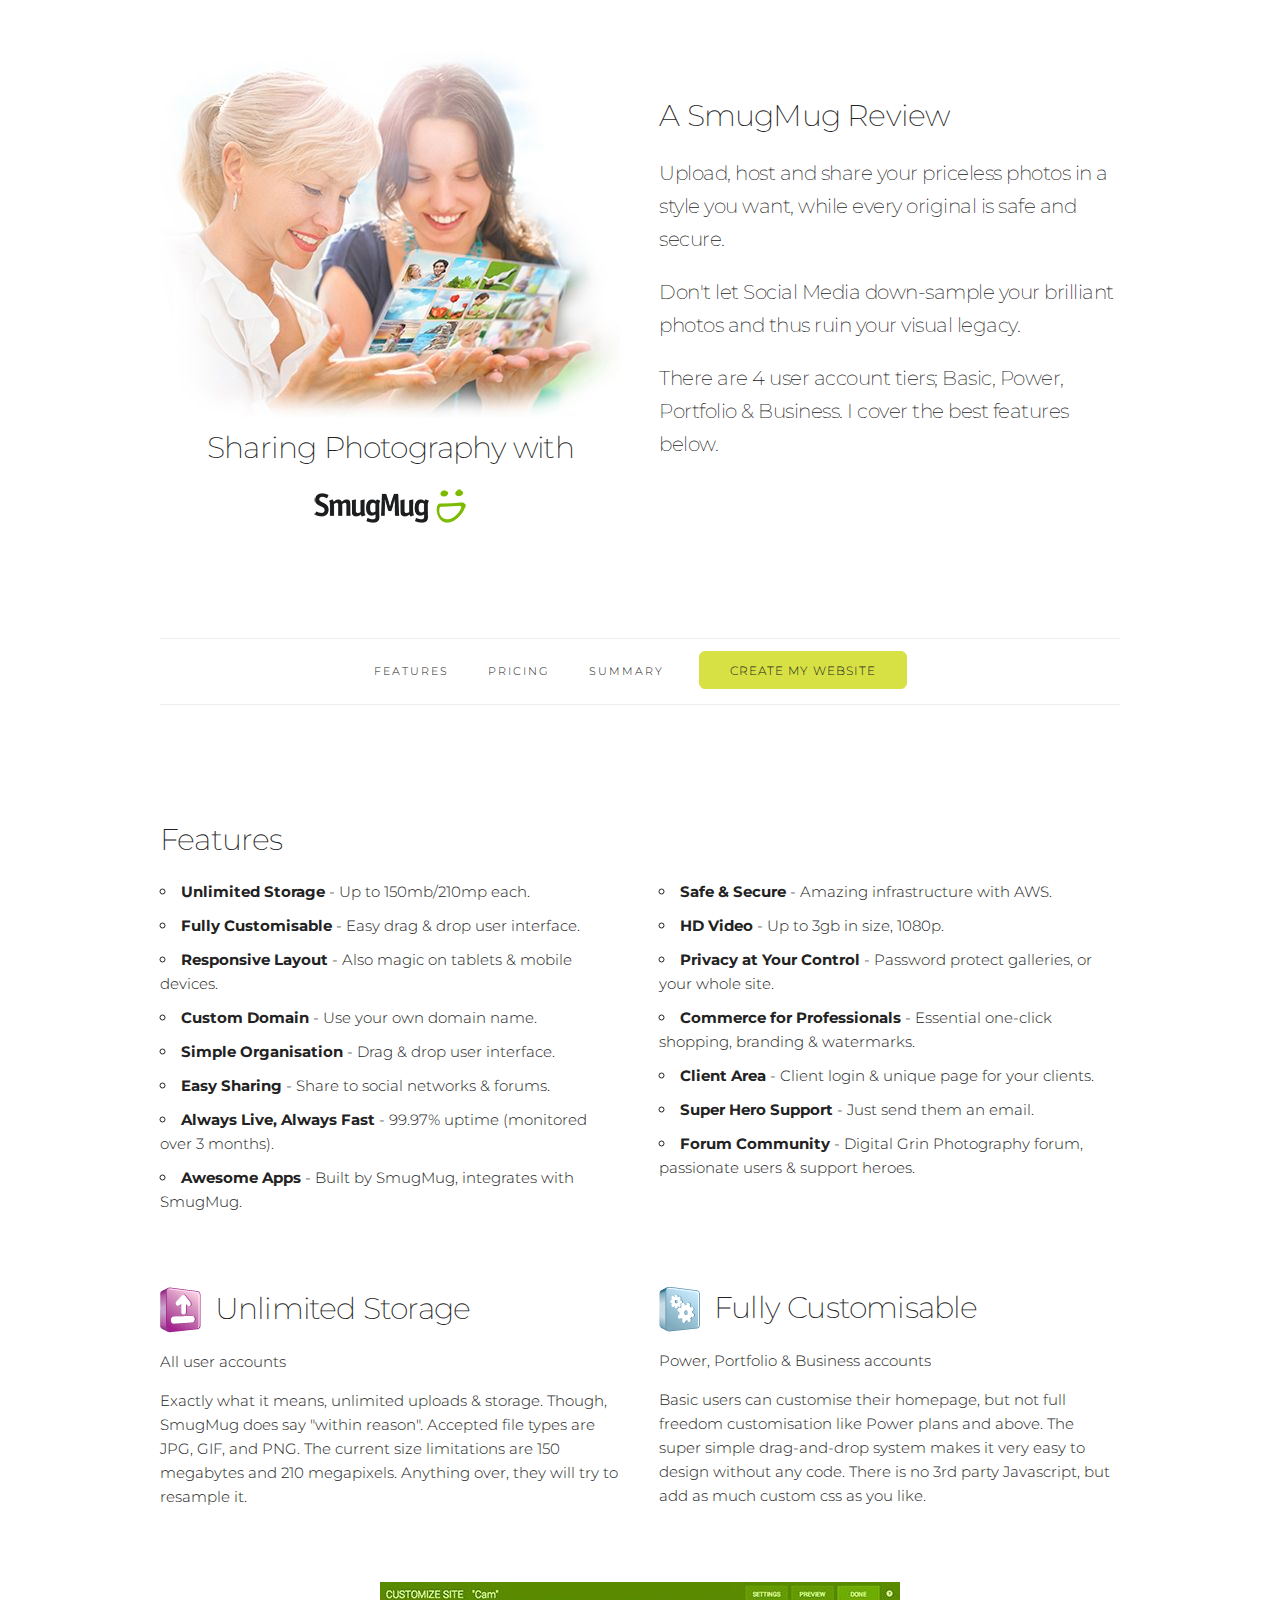
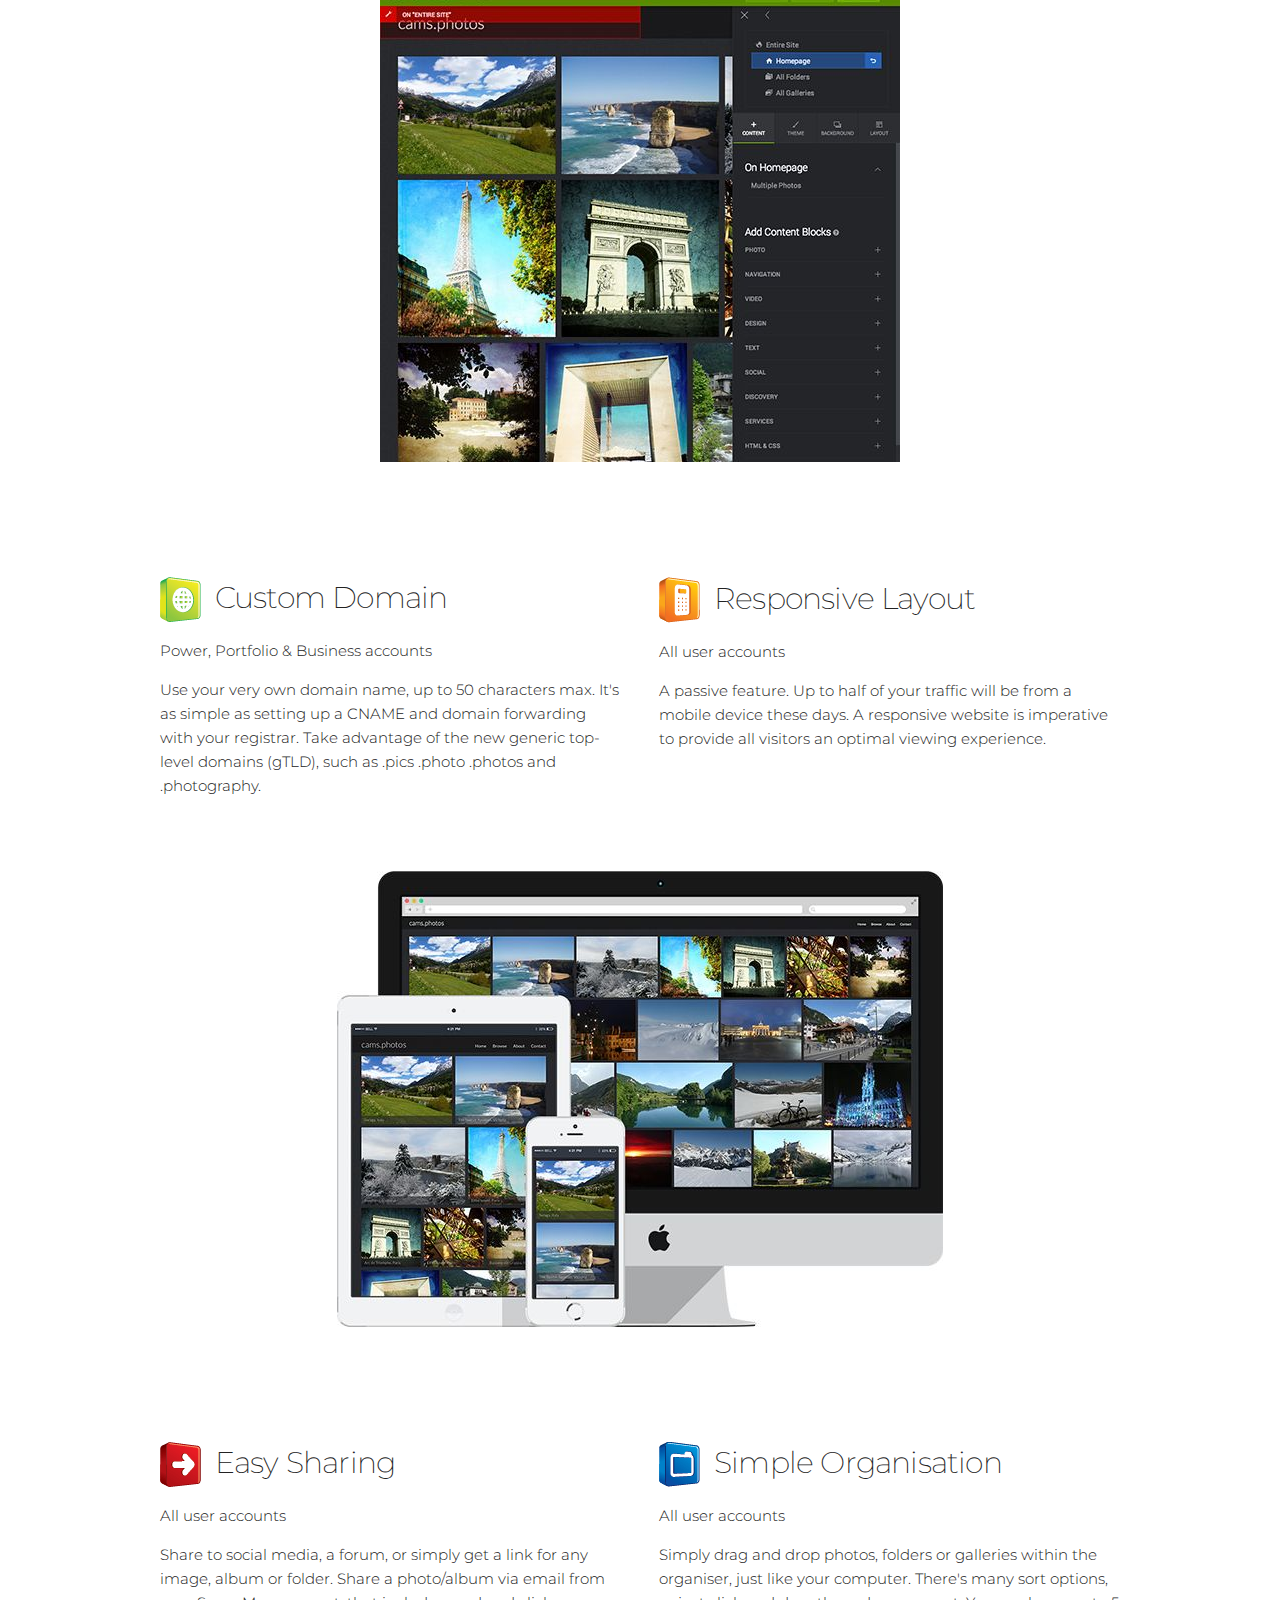
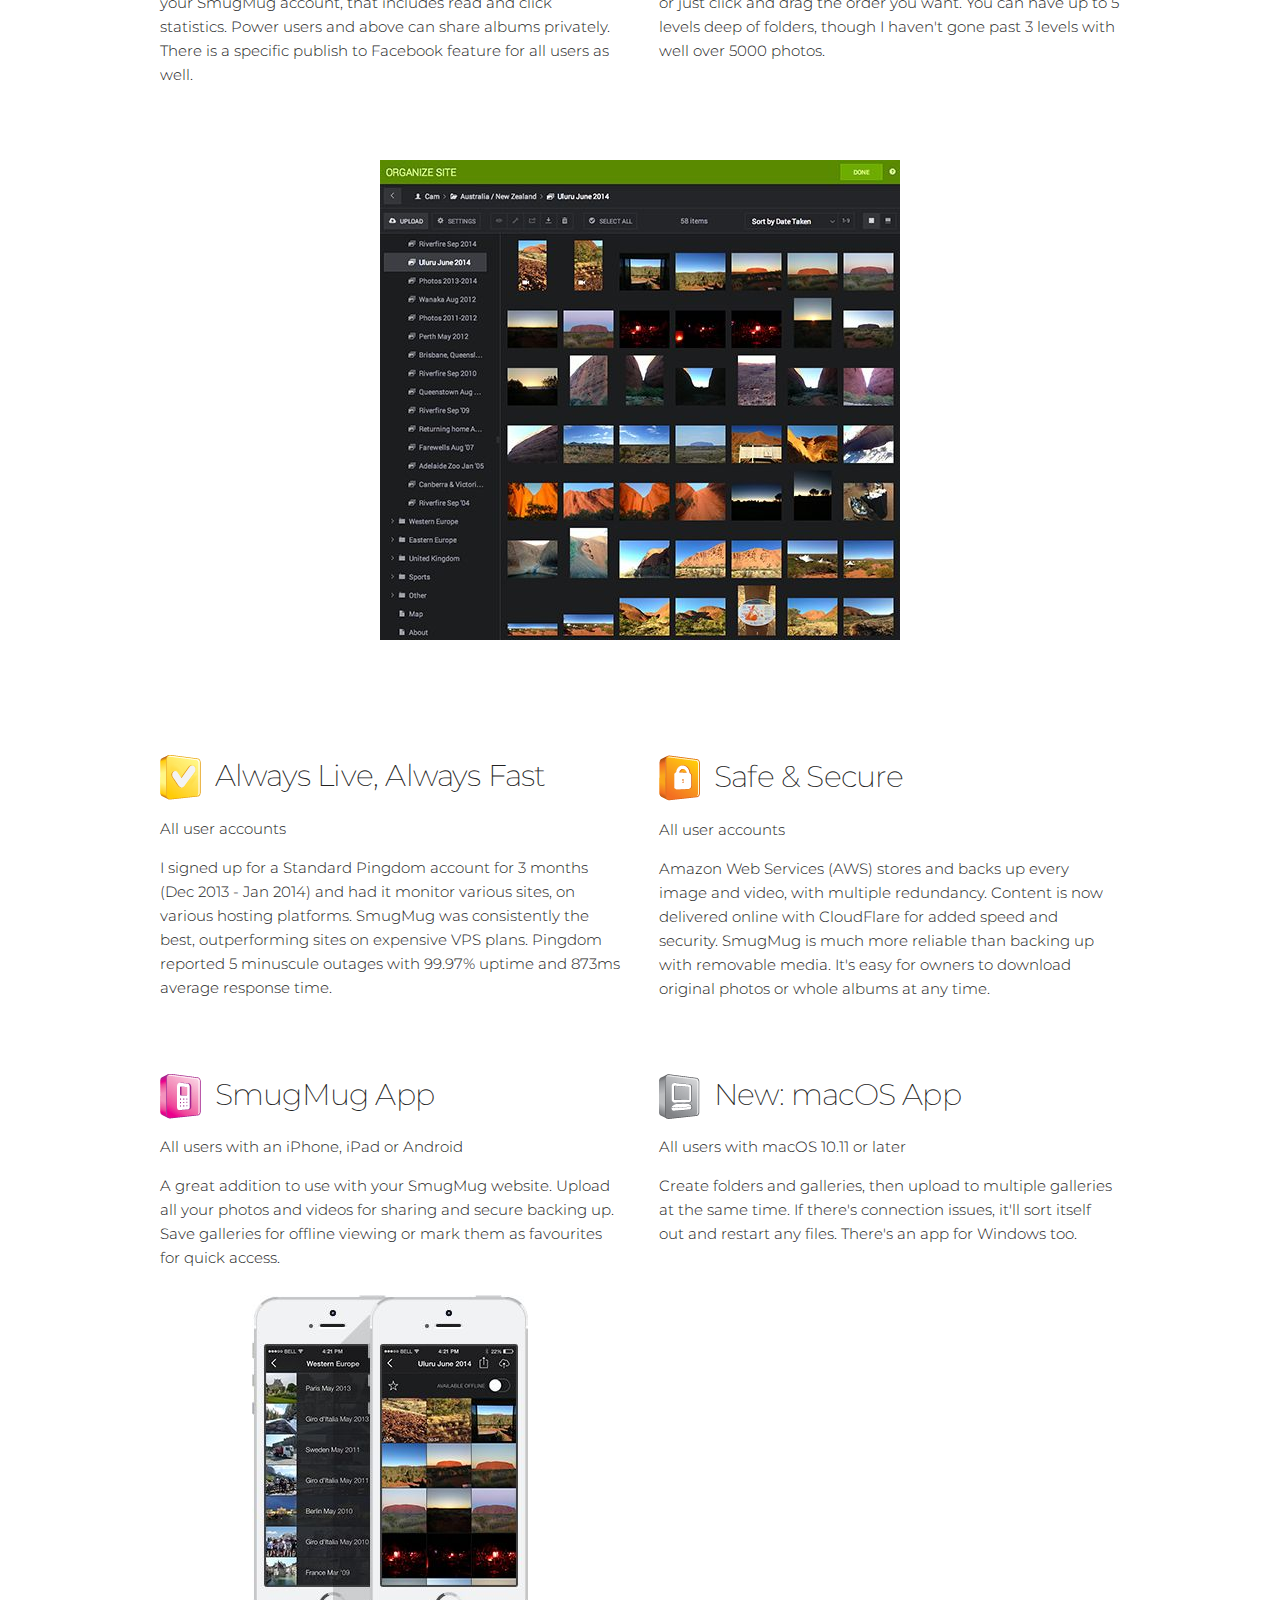
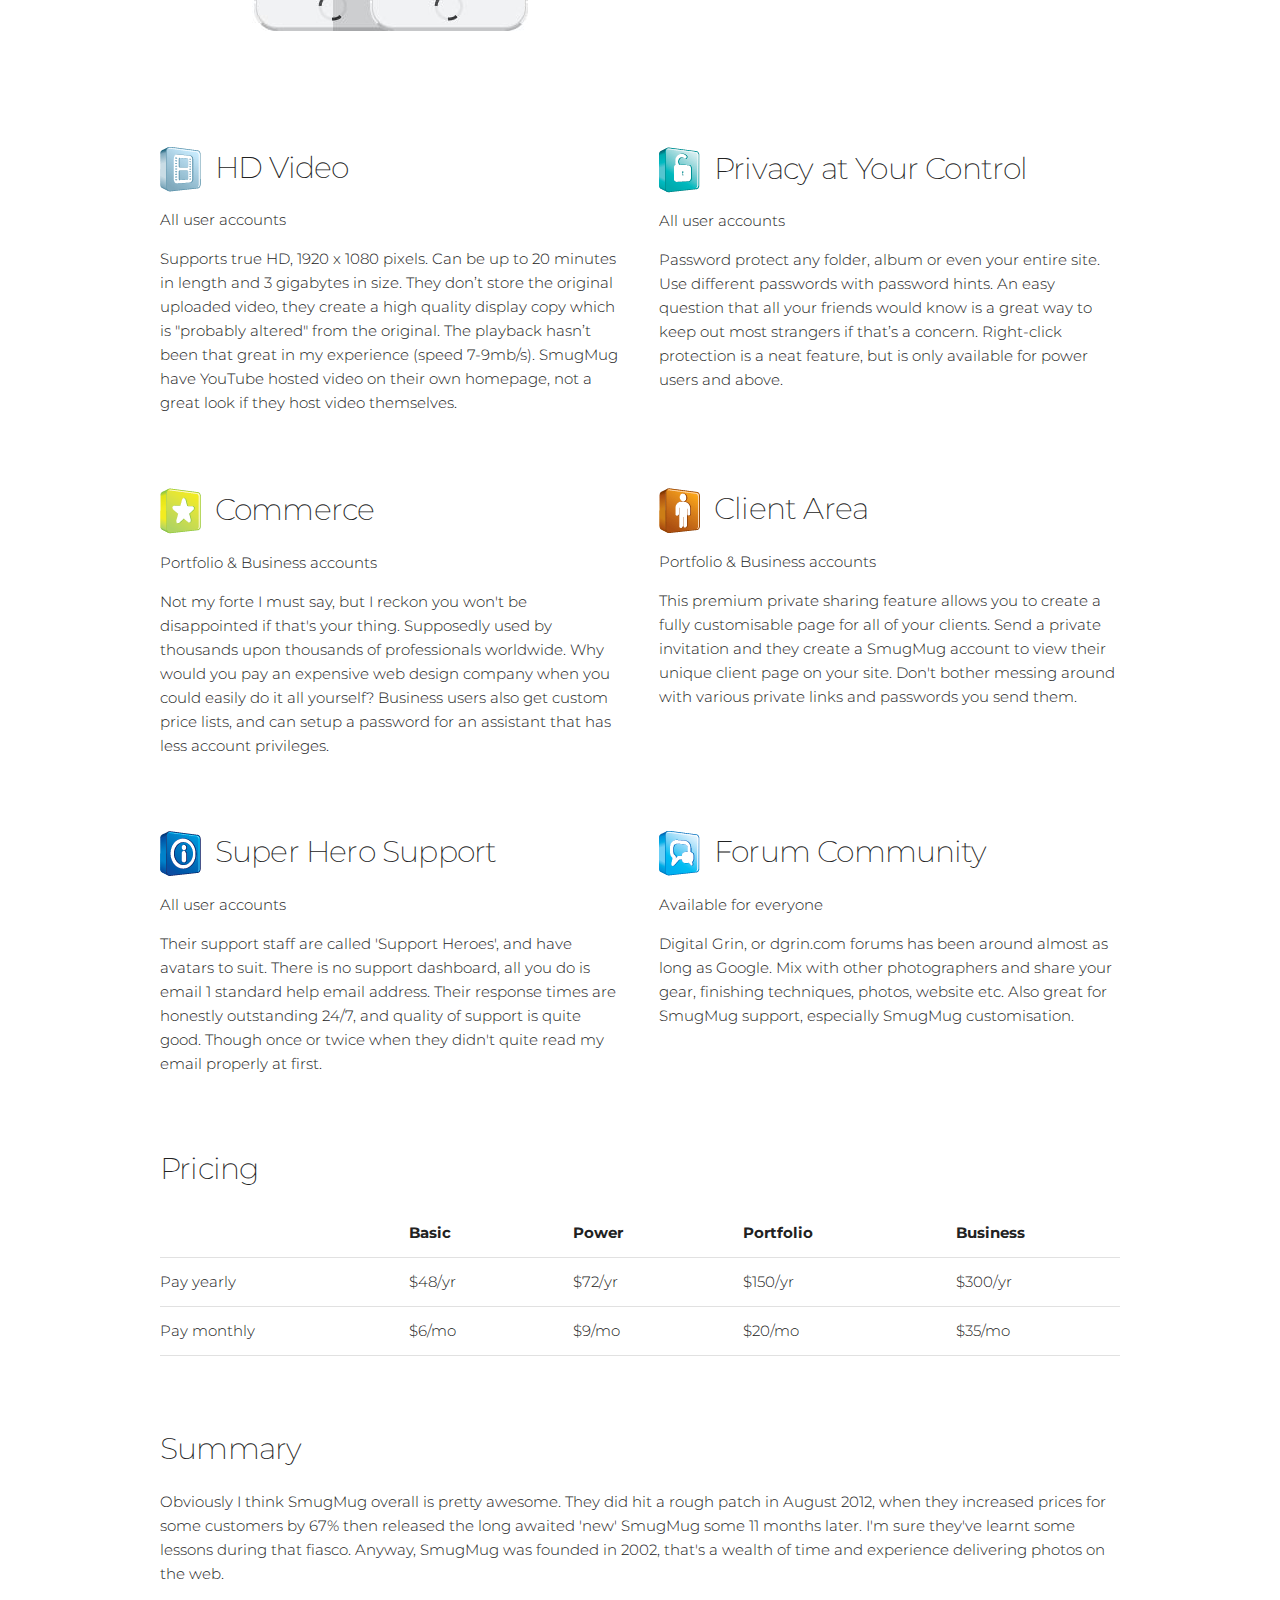
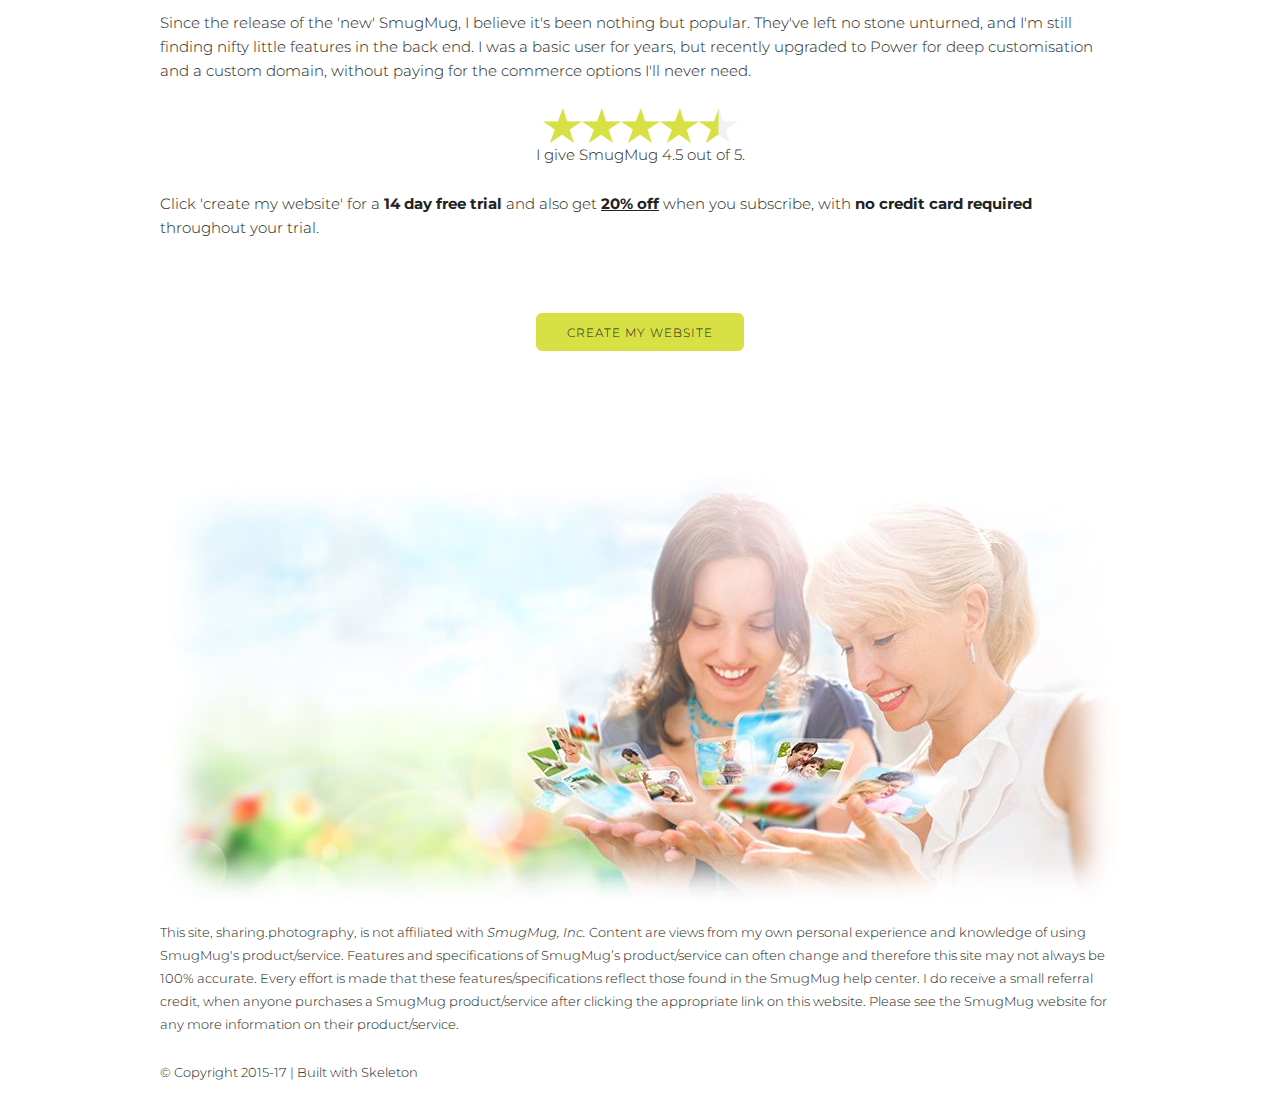
==== commit 4c99d9e7: "changes 2017" ====
--- a/index.html
+++ b/index.html
@@ -15,7 +15,7 @@
 
   <!-- FONT
   –––––––––––––––––––––––––––––––––––––––––––––––––– -->
-  <link href="//fonts.googleapis.com/css?family=Raleway:400,300,600" rel="stylesheet" type="text/css">
+  <link href="//fonts.googleapis.com/css?family=Montserrat:200,300,400" rel="stylesheet" type="text/css">
 
   <!-- CSS
   –––––––––––––––––––––––––––––––––––––––––––––––––– -->
@@ -59,7 +59,7 @@
       <img class="u-pull-center" src="images/SmugMug-Logo.png" alt="logo"/>
       </div>
       <div class="six columns spacemed">
-        <a id="intro"></a><h4>A SmugMug Review</h4>
+        <h4>A SmugMug Review</h4>
         <h5>Upload, host and share your priceless photos in a style you want, while every original is safe and secure.</h5>
         <h5>Don't let Social Media down-sample your brilliant photos and thus ruin your visual legacy.</h5>
         <h5>There are 4 user account tiers; Basic, Power, Portfolio &amp; Business. I cover the best features below.</h5>
@@ -74,7 +74,6 @@
     <nav class="navbar">
       <div class="container">
         <ul class="navbar-list">
-          <li class="navbar-item"><a class="navbar-link" href="#intro">Intro</a></li>
           <li class="navbar-item"><a class="navbar-link" href="#features">Features</a></li>
           <li class="navbar-item"><a class="navbar-link" href="#pricing">Pricing</a></li>
           <li class="navbar-item"><a class="navbar-link" href="#summary">Summary</a><a class="button button-primary" href="http://smu.gs/2tVngCS">Create my website</a></li>
@@ -89,24 +88,24 @@
     <div class="row">
       <div class="six columns">
         <ul>
-          <li><strong>Unlimited Storage</strong> - Yeah, unlimited. Up to 150mb/210mp each.</li>
-          <li><strong>Fully Customisable</strong> - Choose a theme or design your own. Easy drag &amp; drop user interface.</li>
-          <li><strong>Responsive Layout</strong> - Magic on tablets &amp; mobile devices.</li>
+          <li><strong>Unlimited Storage</strong> - Up to 150mb/210mp each.</li>
+          <li><strong>Fully Customisable</strong> - Easy drag &amp; drop user interface.</li>
+          <li><strong>Responsive Layout</strong> - Also magic on tablets &amp; mobile devices.</li>
           <li><strong>Custom Domain</strong> - Use your own domain name.</li>
           <li><strong>Simple Organisation</strong> - Drag &amp; drop user interface.</li>
-          <li><strong>Easy Sharing</strong> - Share to social networks &amp; forums. Publish to Facebook feature.</li>
-          <li><strong>Always Live, Always Fast</strong> - 99.97% uptime (over 3 months via Pingdom).</li>
-          <li><strong>Two Awesome Apps</strong> - Built by SmugMug, integrates with SmugMug.</li>
+          <li><strong>Easy Sharing</strong> - Share to social networks &amp; forums.</li>
+          <li><strong>Always Live, Always Fast</strong> - 99.97% uptime (monitored over 3 months).</li>
+          <li><strong>Awesome Apps</strong> - Built by SmugMug, integrates with SmugMug.</li>
         </ul>
       </div>
       <div class="six columns">
         <ul>
-          <li><strong>Safe &amp; Secure</strong> - Amazing infrastructure with Amazon Web Services.</li>
+          <li><strong>Safe &amp; Secure</strong> - Amazing infrastructure with AWS.</li>
           <li><strong>HD Video</strong> - Up to 3gb in size, 1080p.</li>
           <li><strong>Privacy at Your Control</strong> - Password protect galleries, or your whole site.</li>
           <li><strong>Commerce for Professionals</strong> - Essential one-click shopping, branding &amp; watermarks.</li>
           <li><strong>Client Area</strong> - Client login &amp; unique page for your clients.</li>
-          <li><strong>Super Hero Support</strong> - No support dashboard, just send them an email.</li>
+          <li><strong>Super Hero Support</strong> - Just send them an email.</li>
           <li><strong>Forum Community</strong> - Digital Grin Photography forum, passionate users &amp; support heroes.</li>
         </ul>
       </div>
@@ -114,13 +113,13 @@
     <div class="row spacemed">
       <div class="six columns">
         <h4><img class="icons" src="images/icon_50_22.png" alt="upload icon"/>Unlimited Storage</h4>
-        <p><strong>All user accounts</strong></p>
-        <p>Exactly what it means, unlimited uploads &amp; storage. Though, SmugMug does say &quot;within reason&quot;. Accepted file types are JPG, GIF, and PNG. The current size limitations are 150 megabytes and 210 megapixels. Anything over, they will try to resample it. The SmugVault paid add-on will accept all file types and images up to 3 gigabytes each.</p>
+        <p style="margin-bottom: 1.5rem;">All user accounts</p>
+        <p>Exactly what it means, unlimited uploads &amp; storage. Though, SmugMug does say "within reason". Accepted file types are JPG, GIF, and PNG. The current size limitations are 150 megabytes and 210 megapixels. Anything over, they will try to resample it.</p>
       </div>
       <div class="six columns">
         <h4><img class="icons" src="images/icon_50_79.png" alt="settings icon"/>Fully Customisable</h4>
-        <p><strong>Power, Portfolio &amp; Business accounts</strong></p>
-        <p>This is why I have the SmugMug Power plan. Basic users can customise their homepage, but not full freedom customisation like Power plans and above. The super simple drag-and-drop system makes it very easy to design without any code. Of course all users can switch between any theme as they wish. Just pick your favourite theme and start there. There is no 3rd party Javascript, but add as much custom css as you like.</p>
+        <p style="margin-bottom: 1.5rem;">Power, Portfolio &amp; Business accounts</p>
+        <p>Basic users can customise their homepage, but not full freedom customisation like Power plans and above. The super simple drag-and-drop system makes it very easy to design without any code. There is no 3rd party Javascript, but add as much custom css as you like.</p>
       </div>
     </div>
     <div class="row spacemed">
@@ -131,13 +130,13 @@
     <div class="row spacelge">
       <div class="six columns">
         <h4><img class="icons" src="images/icon_50_64.png" alt="domain icon"/>Custom Domain</h4>
-        <p><strong>Power, Portfolio &amp; Business accounts</strong></p>
-        <p>Use your very own domain name, up to 50 characters max. It's as simple as setting up a CNAME and domain forwarding with your registrar. It's worth considering one of the new generic top-level domains (gTLD), such as .pics .photo .photos and .photography.</p>
-      </div>
-      <div class="six columns">
-        <h4><img class="icons" src="images/icon_50_66.png" alt="computer icon"/>Responsive Layout</h4>
-        <p><strong>All user accounts</strong></p>
-        <p>A passive feature. At least a quarter of your traffic will be from a mobile device these days. A responsive website is imperative to provide all visitors an optimal viewing experience.</p>
+        <p style="margin-bottom: 1.5rem;">Power, Portfolio &amp; Business accounts</p>
+        <p>Use your very own domain name, up to 50 characters max. It's as simple as setting up a CNAME and domain forwarding with your registrar. Take advantage of the new generic top-level domains (gTLD), such as .pics .photo .photos and .photography.</p>
+      </div>
+      <div class="six columns">
+        <h4><img class="icons" src="images/icon_50_27.png" alt="computer icon"/>Responsive Layout</h4>
+        <p style="margin-bottom: 1.5rem;">All user accounts</p>
+        <p>A passive feature. Up to half of your traffic will be from a mobile device these days. A responsive website is imperative to provide all visitors an optimal viewing experience.</p>
       </div>
     </div>
     <div class="row spacemed">
@@ -148,12 +147,12 @@
     <div class="row spacelge">
       <div class="six columns">
         <h4><img class="icons" src="images/icon_50_01.png" alt="share icon"/>Easy Sharing</h4>
-        <p><strong>All user accounts</strong></p>
+        <p style="margin-bottom: 1.5rem;">All user accounts</p>
         <p>Share to social media, a forum, or simply get a link for any image, album or folder. Share a photo/album via email from your SmugMug account, that includes read and click statistics. Power users and above can share albums privately. There is a specific publish to Facebook feature for all users as well.</p>
       </div>
       <div class="six columns">
         <h4><img class="icons" src="images/icon_50_78.png" alt="folder icon"/>Simple Organisation</h4>
-        <p><strong>All user accounts</strong></p>
+        <p style="margin-bottom: 1.5rem;">All user accounts</p>
         <p>Simply drag and drop photos, folders or galleries within the organiser, just like your computer. There's many sort options, or just click and drag the order you want. You can have up to 5 levels deep of folders, though I haven't gone past 3 levels with well over 5000 photos.</p>
       </div>
     </div>
@@ -165,60 +164,60 @@
     <div class="row spacelge">
       <div class="six columns">
         <h4><img class="icons" src="images/icon_50_40.png" alt="tick icon"/>Always Live, Always Fast</h4>
-        <p><strong>All user accounts</strong></p>
+        <p style="margin-bottom: 1.5rem;">All user accounts</p>
         <p>I signed up for a Standard Pingdom account for 3 months (Dec 2013 - Jan 2014) and had it monitor various sites, on various hosting platforms. SmugMug was consistently the best, outperforming sites on expensive VPS plans. Pingdom reported 5 minuscule outages with 99.97% uptime and 873ms average response time.</p>
       </div>
       <div class="six columns">
         <h4><img class="icons" src="images/icon_50_23.png" alt="locked icon"/>Safe &amp; Secure</h4>
-        <p><strong>All user accounts</strong></p>
+        <p style="margin-bottom: 1.5rem;">All user accounts</p>
         <p>Amazon Web Services (AWS) stores and backs up every image and video, with multiple redundancy. Content is now delivered online with CloudFlare for added speed and security. SmugMug is much more reliable than backing up with removable media. It's easy for owners to download original photos or whole albums at any time.</p>
       </div>
     </div>
     <div class="row spacemed">
       <div class="six columns">
-        <h4><img class="icons" src="images/icon_50_77.png" alt="smartphone icon"/>Camera Awesome App</h4>
-        <p><strong>Available for everyone with an iPhone, iPad or Android</strong></p>
-        <p>Probably one of the best camera apps I’ve seen. 1-Tap share to major Social Networks and your own SmugMug site (thus built by SmugMug). Free to download, but offers many more presets, filters, textures and frames as in-app purchases. #Awesomized.</p>
-      <img class="u-pull-center" src="images/iphone-camera-awesome-app-preview.jpg" alt="camera awesome app screenshot"/> </div>
-      <div class="six columns">
-        <h4><img class="icons" src="images/icon_50_27.png" alt="smartphone icon"/>SmugMug App</h4>
-        <p><strong>All users with an iPhone, iPad or Android</strong></p>
+        <h4><img class="icons" src="images/icon_50_77.png" alt="smartphone icon"/>SmugMug App</h4>
+        <p style="margin-bottom: 1.5rem;">All users with an iPhone, iPad or Android</p>
         <p>A great addition to use with your SmugMug website. Upload all your photos and videos for sharing and secure backing up. Save galleries for offline viewing or mark them as favourites for quick access.</p>
       <img class="u-pull-center" src="images/iphone-smugmug-app-preview.jpg" alt="smugmug app screenshot"/> </div>
+      <div class="six columns">
+        <h4><img class="icons" src="images/icon_50_66.png" alt="smartphone icon"/>New: macOS App</h4>
+        <p style="margin-bottom: 1.5rem;">All users with macOS 10.11 or later</p>
+        <p>Create folders and galleries, then upload to multiple galleries at the same time. If there's connection issues, it'll sort itself out and restart any files. There's an app for Windows too.</p>
+      </div>
     </div>
     <div class="row spacelge">
       <div class="six columns">
         <h4><img class="icons" src="images/icon_50_83.png" alt="video icon"/>HD Video</h4>
-        <p><strong>All user accounts</strong></p>
-        <p>Supports true HD, 1920 x 1080 pixels. Can be up to 20 minutes in length and 3 gigabytes in size. They don’t store the original uploaded video, they create a high quality display copy which is &quot;probably altered&quot; from the original. The playback hasn’t been that great in my experience (speed 7-9mb/s). SmugMug have YouTube hosted video on their own homepage and support page, not a great look if they host video themselves.</p>
+        <p style="margin-bottom: 1.5rem;">All user accounts</p>
+        <p>Supports true HD, 1920 x 1080 pixels. Can be up to 20 minutes in length and 3 gigabytes in size. They don’t store the original uploaded video, they create a high quality display copy which is "probably altered" from the original. The playback hasn’t been that great in my experience (speed 7-9mb/s). SmugMug have YouTube hosted video on their own homepage, not a great look if they host video themselves.</p>
       </div>
       <div class="six columns">
         <h4><img class="icons" src="images/icon_50_24.png" alt="unlocked icon"/>Privacy at Your Control</h4>
-        <p><strong>All user accounts</strong></p>
+        <p style="margin-bottom: 1.5rem;">All user accounts</p>
         <p>Password protect any folder, album or even your entire site. Use different passwords with password hints. An easy question that all your friends would know is a great way to keep out most strangers if that’s a concern. Right-click protection is a neat feature, but is only available for power users and above.</p>
       </div>
     </div>
     <div class="row spacemed">
       <div class="six columns">
         <h4><img class="icons" src="images/icon_50_25.png" alt="star icon"/>Commerce</h4>
-        <p><strong>Portfolio &amp; Business accounts</strong></p>
+        <p style="margin-bottom: 1.5rem;">Portfolio &amp; Business accounts</p>
         <p>Not my forte I must say, but I reckon you won't be disappointed if that's your thing. Supposedly used by thousands upon thousands of professionals worldwide. Why would you pay an expensive web design company when you could easily do it all yourself? Business users also get custom price lists, and can setup a password for an assistant that has less account privileges.</p>
       </div>
       <div class="six columns">
         <h4><img class="icons" src="images/icon_50_51.png" alt="person icon"/>Client Area</h4>
-        <p><strong>Portfolio &amp; Business accounts</strong></p>
+        <p style="margin-bottom: 1.5rem;">Portfolio &amp; Business accounts</p>
         <p>This premium private sharing feature allows you to create a fully customisable page for all of your clients. Send a private invitation and they create a SmugMug account to view their unique client page on your site. Don't bother messing around with various private links and passwords you send them.</p>
       </div>
     </div>
     <div class="row spacemed">
       <div class="six columns">
         <h4><img class="icons" src="images/icon_50_11.png" alt="information icon"/>Super Hero Support</h4>
-        <p><strong>All user accounts</strong></p>
-        <p>Their support staff are called 'Support Heroes', and have avatars to suit. The best thing is, there is no support dashboard, all you do is email 1 standard help email address. Their response times are honestly outstanding 24/7, and quality of support is very good. Once or twice when they didn't quite read my email properly at first. I guess they are only human after all.</p>
+        <p style="margin-bottom: 1.5rem;">All user accounts</p>
+        <p>Their support staff are called 'Support Heroes', and have avatars to suit. There is no support dashboard, all you do is email 1 standard help email address. Their response times are honestly outstanding 24/7, and quality of support is quite good. Though once or twice when they didn't quite read my email properly at first.</p>
       </div>
       <div class="six columns">
         <h4><img class="icons" src="images/icon_50_80.png" alt="speech bubble icon"/>Forum Community</h4>
-        <p><strong>Available for everyone</strong></p>
+        <p style="margin-bottom: 1.5rem;">Available for everyone</p>
         <p>Digital Grin, or dgrin.com forums has been around almost as long as Google. Mix with other photographers and share your gear, finishing techniques, photos, website etc. Also great for SmugMug support, especially SmugMug customisation.</p>
       </div>
     </div><a id="pricing"></a>
@@ -226,32 +225,32 @@
       <div class="twelve columns">
         <h4>Pricing</h4>
         <table class="u-full-width">
-  <thead>
-    <tr>
-      <th></th>
-      <th>Basic</th>
-      <th>Power</th>
-      <th>Portfolio</th>
-      <th>Business</th>
-    </tr>
-  </thead>
-  <tbody>
-    <tr>
-      <td>Pay yearly (best value)</td>
-      <td>$48/yr</td>
-      <td>$72/yr</td>
-      <td>$150/yr</td>
-      <td>$300/yr</td>
-    </tr>
-    <tr>
-      <td>Pay month to month</td>
-      <td>$6/mo</td>
-      <td>$9/mo</td>
-      <td>$20/mo</td>
-      <td>$35/mo</td>
-    </tr>
-  </tbody>
-</table>
+          <thead>
+            <tr>
+              <th></th>
+              <th>Basic</th>
+              <th>Power</th>
+              <th>Portfolio</th>
+              <th>Business</th>
+            </tr>
+          </thead>
+          <tbody>
+            <tr>
+              <td>Pay yearly</td>
+              <td>$48/yr</td>
+              <td>$72/yr</td>
+              <td>$150/yr</td>
+              <td>$300/yr</td>
+            </tr>
+            <tr>
+              <td>Pay monthly</td>
+              <td>$6/mo</td>
+              <td>$9/mo</td>
+              <td>$20/mo</td>
+              <td>$35/mo</td>
+            </tr>
+          </tbody>
+        </table>
       </div>
     </div><a id="summary"></a>
     <div class="row spacemed">
--- a/css/skeleton.css
+++ b/css/skeleton.css
@@ -123,8 +123,8 @@
 body {
   font-size: 1.5em; /* currently ems cause chrome bug misinterpreting rems on body element */
   line-height: 1.6;
-  font-weight: 400;
-  font-family: "Raleway", "HelveticaNeue", "Helvetica Neue", Helvetica, Arial, sans-serif;
+  font-weight: 300;
+  font-family: 'Montserrat', sans-serif;
   color: #222; }
 
 
@@ -133,7 +133,7 @@
 h1, h2, h3, h4, h5, h6 {
   margin-top: 0;
   margin-bottom: 2rem;
-  font-weight: 300; }
+  font-weight: 200; }
 h1 { font-size: 4.0rem; line-height: 1.2;  letter-spacing: -.1rem;}
 h2 { font-size: 3.6rem; line-height: 1.25; letter-spacing: -.1rem; }
 h3 { font-size: 3.0rem; line-height: 1.3;  letter-spacing: -.1rem; }
@@ -155,10 +155,10 @@
   margin-top: 0; }
 
 p.footer {
-  margin-top: 2%; 
+  margin-top: 2%;
   font-size: 0.85em;
   line-height: 1.8; }
-  
+
 .cntr {
 	text-align: center; }
 
@@ -169,12 +169,12 @@
   color: #222;
   text-decoration: none; }
 a:hover {
-  color: #ece929; }
+  color: #d7e144; }
 
 
 /* Buttons
 –––––––––––––––––––––––––––––––––––––––––––––––––– */
-#buttontexttop, 
+#buttontexttop,
 #buttontextend {
 	text-align: center; }
 .button,
@@ -188,7 +188,7 @@
   color: #555;
   text-align: center;
   font-size: 12px;
-  font-weight: 600;
+  font-weight: 300;
   line-height: 38px;
   letter-spacing: .1rem;
   text-transform: uppercase;
@@ -217,7 +217,7 @@
 input[type="submit"].button-primary,
 input[type="reset"].button-primary,
 input[type="button"].button-primary {
-  color: #FFF;
+  color: #222;
   background-color: #d7e144;
   border-color: #d7e144; }
 .button.button-primary:hover,
@@ -230,7 +230,7 @@
 input[type="submit"].button-primary:focus,
 input[type="reset"].button-primary:focus,
 input[type="button"].button-primary:focus {
-  color: #FFF;
+  color: #222;
   background-color: #ece929;
   border-color: #ece929; }
 
--- a/css/custom.css
+++ b/css/custom.css
@@ -33,7 +33,7 @@
   .navbar-link {
     text-transform: uppercase;
     font-size: 11px;
-    font-weight: 600;
+    font-weight: 300;
     letter-spacing: .2rem;
     margin-right: 35px;
     text-decoration: none;
@@ -51,4 +51,4 @@
   .has-docked-nav .navbar > .container {
     width: 80%; }
 
-}+}
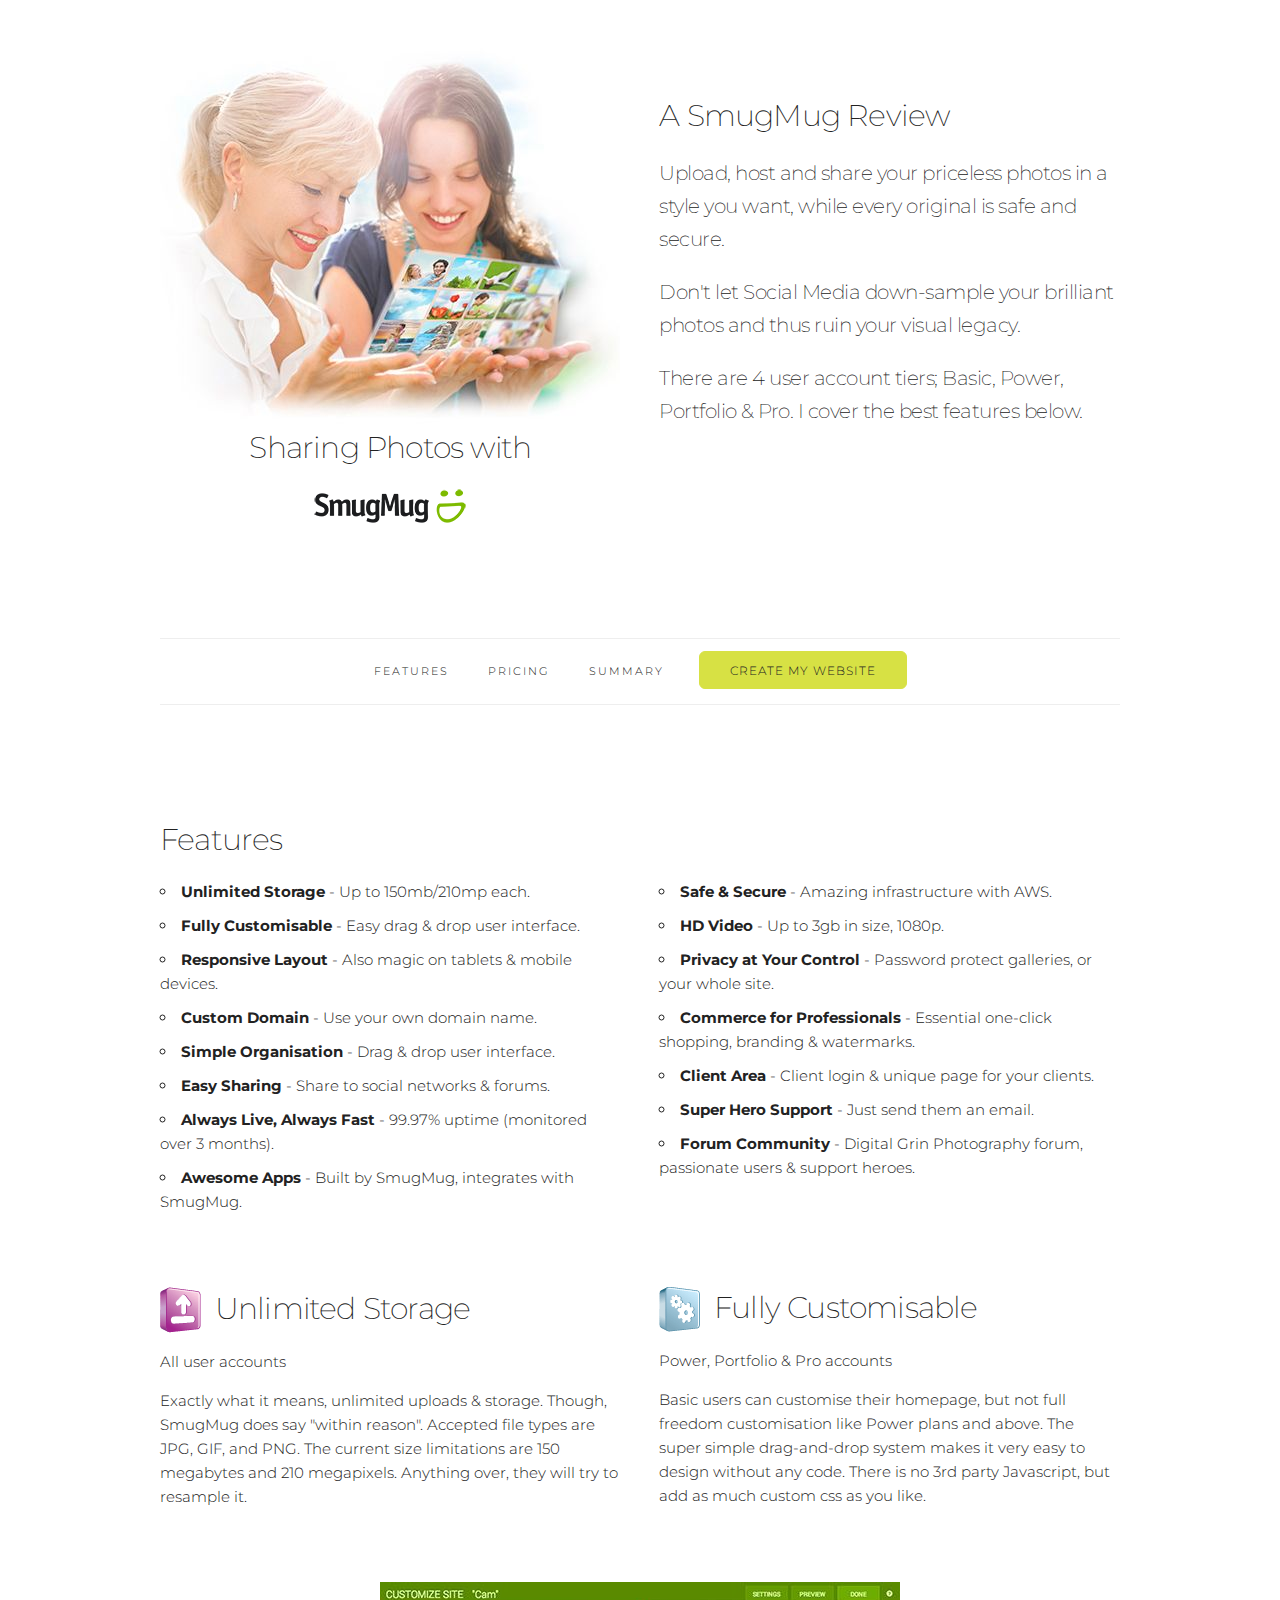
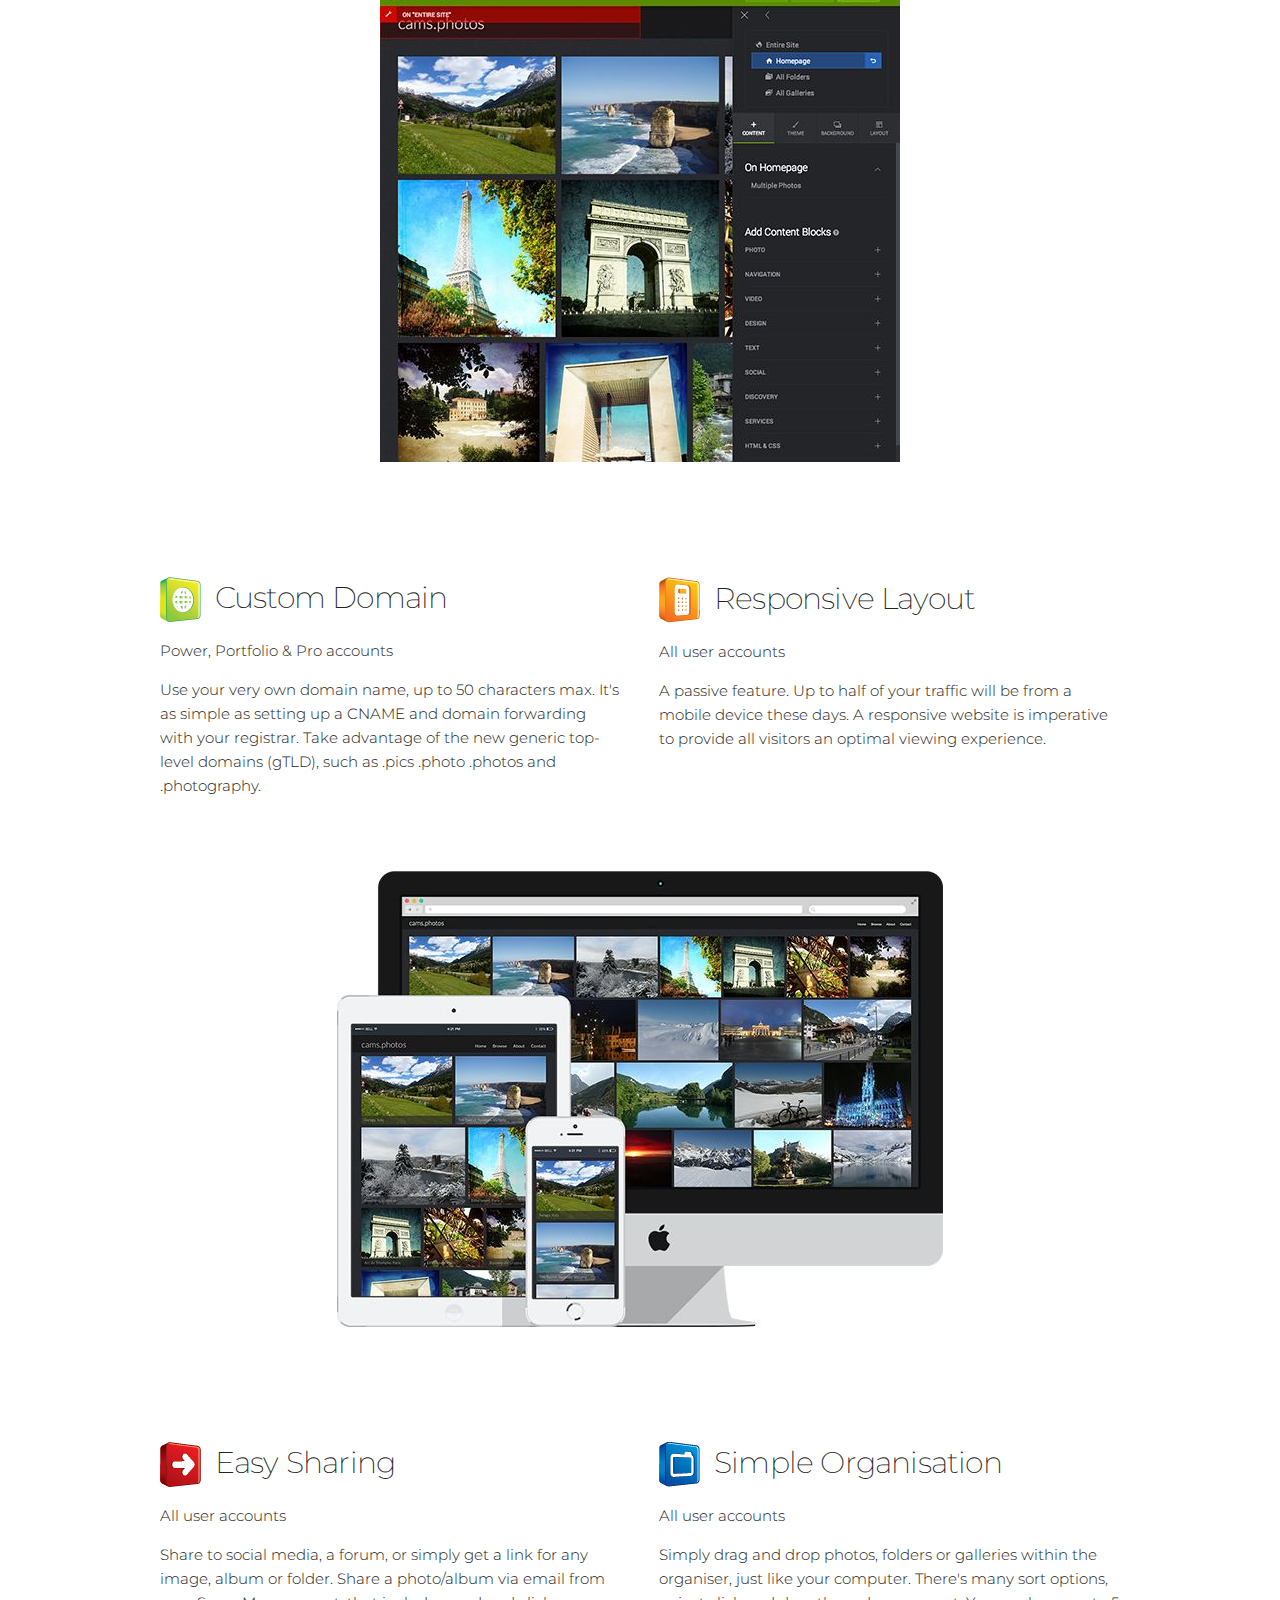
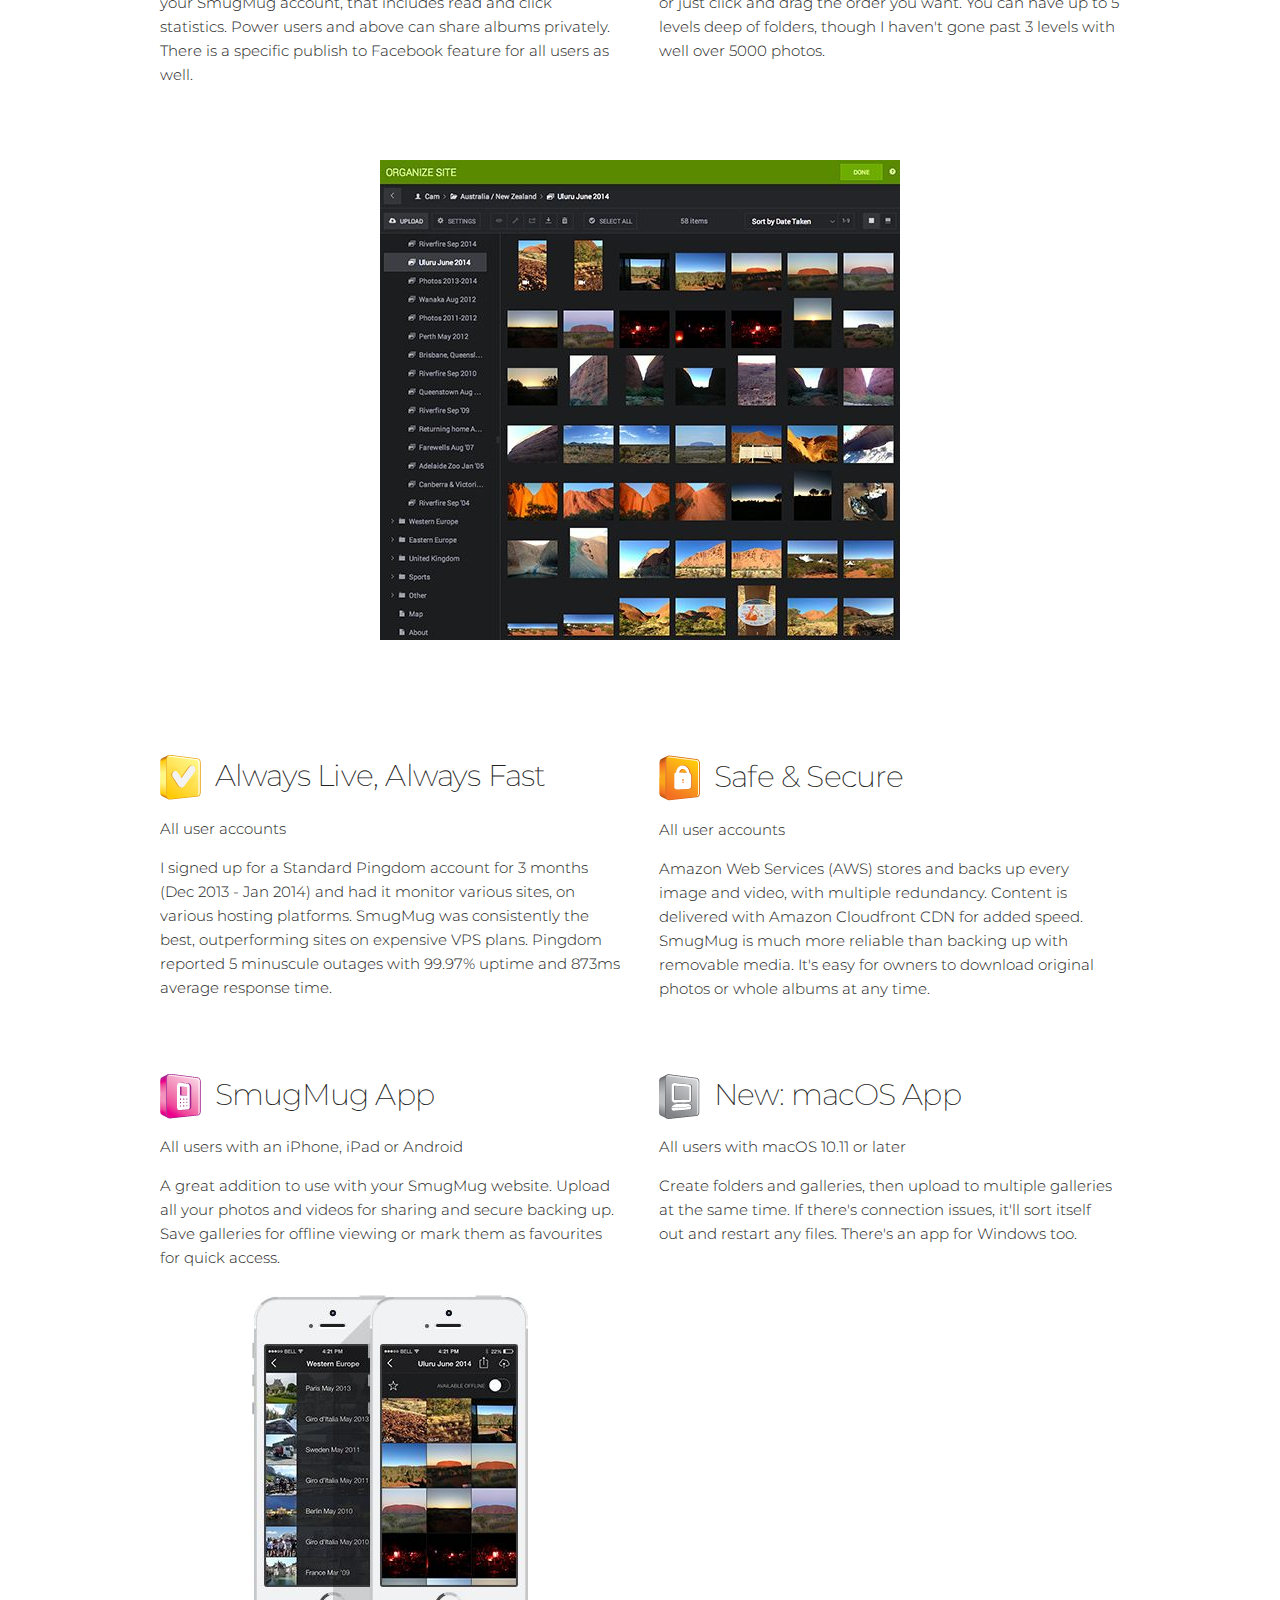
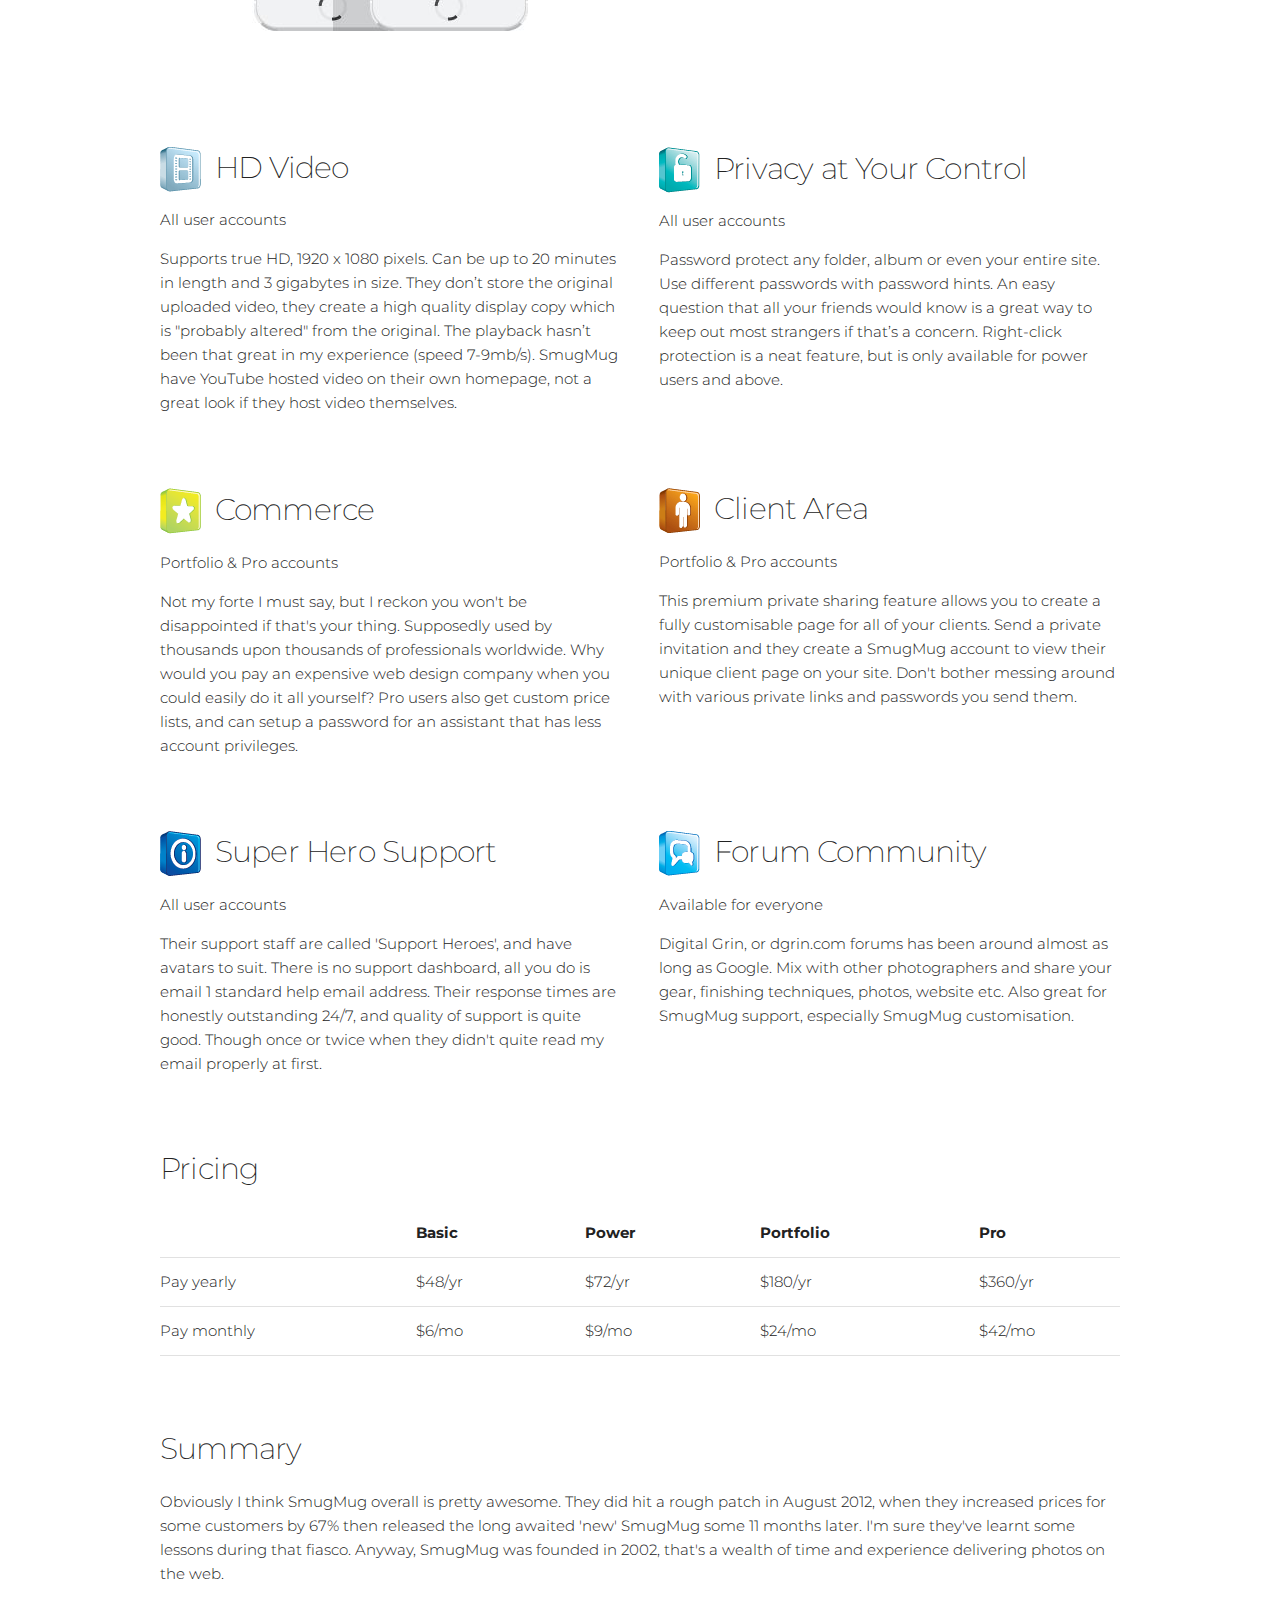
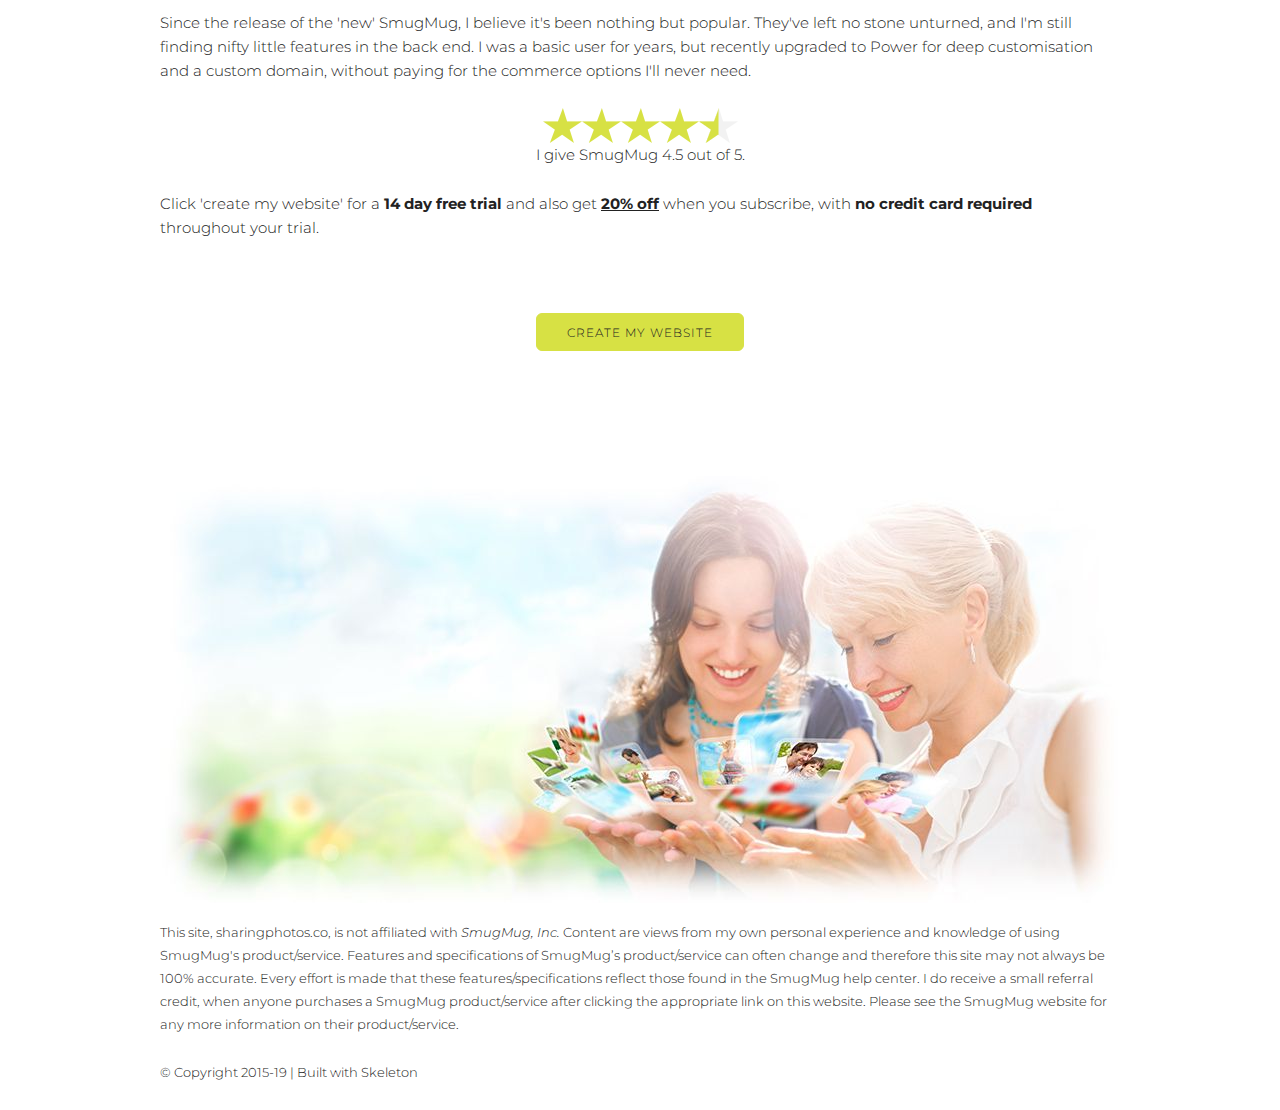
==== commit 3b31db06: "new domain 2019" ====
--- a/index.html
+++ b/index.html
@@ -25,25 +25,23 @@
 
   <!-- Scripts
   –––––––––––––––––––––––––––––––––––––––––––––––––– -->
-  <script src="https://ajax.googleapis.com/ajax/libs/jquery/3.2.1/jquery.min.js"></script>
+  <script src="https://ajax.googleapis.com/ajax/libs/jquery/3.4.1/jquery.min.js"></script>
   <script src="js/site.js"></script>
 
   <!-- Favicon
   –––––––––––––––––––––––––––––––––––––––––––––––––– -->
   <link rel="icon" type="image/png" href="images/favicon.png">
 
-  <!-- Google Analytics inc enhanced link attribution
-  –––––––––––––––––––––––––––––––––––––––––––––––––– -->
-  <script>
-  (function(i,s,o,g,r,a,m){i['GoogleAnalyticsObject']=r;i[r]=i[r]||function(){
-  (i[r].q=i[r].q||[]).push(arguments)},i[r].l=1*new Date();a=s.createElement(o),
-  m=s.getElementsByTagName(o)[0];a.async=1;a.src=g;m.parentNode.insertBefore(a,m)
-  })(window,document,'script','//www.google-analytics.com/analytics.js','ga');
-
-  ga('create', 'UA-62646459-1', 'auto');
-  ga('require', 'linkid', 'linkid.js');
-  ga('send', 'pageview');
-
+  <!-- Google Analytics
+  –––––––––––––––––––––––––––––––––––––––––––––––––– -->
+  <!-- Global site tag (gtag.js) - Google Analytics -->
+<script async src="https://www.googletagmanager.com/gtag/js?id=UA-62646459-1"></script>
+<script>
+  window.dataLayer = window.dataLayer || [];
+  function gtag(){dataLayer.push(arguments);}
+  gtag('js', new Date());
+
+  gtag('config', 'UA-62646459-1');
 </script>
 
 </head>
@@ -54,15 +52,15 @@
   <div class="container">
     <div class="row spacemed">
       <div class="six columns cntr">
-      <img class="u-pull-center" src="images/digital-photography.jpg" alt="photography sharing"/>
-      <h4>Sharing Photography with</h4>
+      <img class="u-pull-center" src="images/digital-photography.jpg" alt="photo sharing"/>
+      <h4>Sharing Photos with</h4>
       <img class="u-pull-center" src="images/SmugMug-Logo.png" alt="logo"/>
       </div>
       <div class="six columns spacemed">
         <h4>A SmugMug Review</h4>
         <h5>Upload, host and share your priceless photos in a style you want, while every original is safe and secure.</h5>
         <h5>Don't let Social Media down-sample your brilliant photos and thus ruin your visual legacy.</h5>
-        <h5>There are 4 user account tiers; Basic, Power, Portfolio &amp; Business. I cover the best features below.</h5>
+        <h5>There are 4 user account tiers; Basic, Power, Portfolio &amp; Pro. I cover the best features below.</h5>
       </div>
     </div>
     <div class="row spacelge">
@@ -118,7 +116,7 @@
       </div>
       <div class="six columns">
         <h4><img class="icons" src="images/icon_50_79.png" alt="settings icon"/>Fully Customisable</h4>
-        <p style="margin-bottom: 1.5rem;">Power, Portfolio &amp; Business accounts</p>
+        <p style="margin-bottom: 1.5rem;">Power, Portfolio &amp; Pro accounts</p>
         <p>Basic users can customise their homepage, but not full freedom customisation like Power plans and above. The super simple drag-and-drop system makes it very easy to design without any code. There is no 3rd party Javascript, but add as much custom css as you like.</p>
       </div>
     </div>
@@ -130,7 +128,7 @@
     <div class="row spacelge">
       <div class="six columns">
         <h4><img class="icons" src="images/icon_50_64.png" alt="domain icon"/>Custom Domain</h4>
-        <p style="margin-bottom: 1.5rem;">Power, Portfolio &amp; Business accounts</p>
+        <p style="margin-bottom: 1.5rem;">Power, Portfolio &amp; Pro accounts</p>
         <p>Use your very own domain name, up to 50 characters max. It's as simple as setting up a CNAME and domain forwarding with your registrar. Take advantage of the new generic top-level domains (gTLD), such as .pics .photo .photos and .photography.</p>
       </div>
       <div class="six columns">
@@ -170,7 +168,7 @@
       <div class="six columns">
         <h4><img class="icons" src="images/icon_50_23.png" alt="locked icon"/>Safe &amp; Secure</h4>
         <p style="margin-bottom: 1.5rem;">All user accounts</p>
-        <p>Amazon Web Services (AWS) stores and backs up every image and video, with multiple redundancy. Content is now delivered online with CloudFlare for added speed and security. SmugMug is much more reliable than backing up with removable media. It's easy for owners to download original photos or whole albums at any time.</p>
+        <p>Amazon Web Services (AWS) stores and backs up every image and video, with multiple redundancy. Content is delivered with Amazon Cloudfront CDN for added speed. SmugMug is much more reliable than backing up with removable media. It's easy for owners to download original photos or whole albums at any time.</p>
       </div>
     </div>
     <div class="row spacemed">
@@ -200,12 +198,12 @@
     <div class="row spacemed">
       <div class="six columns">
         <h4><img class="icons" src="images/icon_50_25.png" alt="star icon"/>Commerce</h4>
-        <p style="margin-bottom: 1.5rem;">Portfolio &amp; Business accounts</p>
-        <p>Not my forte I must say, but I reckon you won't be disappointed if that's your thing. Supposedly used by thousands upon thousands of professionals worldwide. Why would you pay an expensive web design company when you could easily do it all yourself? Business users also get custom price lists, and can setup a password for an assistant that has less account privileges.</p>
+        <p style="margin-bottom: 1.5rem;">Portfolio &amp; Pro accounts</p>
+        <p>Not my forte I must say, but I reckon you won't be disappointed if that's your thing. Supposedly used by thousands upon thousands of professionals worldwide. Why would you pay an expensive web design company when you could easily do it all yourself? Pro users also get custom price lists, and can setup a password for an assistant that has less account privileges.</p>
       </div>
       <div class="six columns">
         <h4><img class="icons" src="images/icon_50_51.png" alt="person icon"/>Client Area</h4>
-        <p style="margin-bottom: 1.5rem;">Portfolio &amp; Business accounts</p>
+        <p style="margin-bottom: 1.5rem;">Portfolio &amp; Pro accounts</p>
         <p>This premium private sharing feature allows you to create a fully customisable page for all of your clients. Send a private invitation and they create a SmugMug account to view their unique client page on your site. Don't bother messing around with various private links and passwords you send them.</p>
       </div>
     </div>
@@ -231,7 +229,7 @@
               <th>Basic</th>
               <th>Power</th>
               <th>Portfolio</th>
-              <th>Business</th>
+              <th>Pro</th>
             </tr>
           </thead>
           <tbody>
@@ -239,15 +237,15 @@
               <td>Pay yearly</td>
               <td>$48/yr</td>
               <td>$72/yr</td>
-              <td>$150/yr</td>
-              <td>$300/yr</td>
+              <td>$180/yr</td>
+              <td>$360/yr</td>
             </tr>
             <tr>
               <td>Pay monthly</td>
               <td>$6/mo</td>
               <td>$9/mo</td>
-              <td>$20/mo</td>
-              <td>$35/mo</td>
+              <td>$24/mo</td>
+              <td>$42/mo</td>
             </tr>
           </tbody>
         </table>
@@ -271,8 +269,8 @@
     <div class="row spacelge">
       <div class="twelve columns">
         <img class="u-pull-center" src="images/professional-photos.jpg" alt="viewing professional photos"/>
-        <p class="footer">This site, <a href="https://sharing.photography/">sharing.photography</a>, is not affiliated with <em>SmugMug, Inc.</em> Content are views from my own personal experience and knowledge of using SmugMug's product/service. Features and specifications of SmugMug’s product/service can often change and therefore this site may not always be 100% accurate. Every effort is made that these features/specifications reflect those found in the SmugMug help center. I do receive a small referral credit, when anyone purchases a SmugMug product/service after clicking the appropriate link on this website. Please see the SmugMug website for any more information on their product/service.</p>
-        <p class="footer">&copy; Copyright 2015-17 | Built with <a href="http://getskeleton.com/">Skeleton</a></p>
+        <p class="footer">This site, <a href="https://sharingphotos.co/">sharingphotos.co</a>, is not affiliated with <em>SmugMug, Inc.</em> Content are views from my own personal experience and knowledge of using SmugMug's product/service. Features and specifications of SmugMug’s product/service can often change and therefore this site may not always be 100% accurate. Every effort is made that these features/specifications reflect those found in the SmugMug help center. I do receive a small referral credit, when anyone purchases a SmugMug product/service after clicking the appropriate link on this website. Please see the SmugMug website for any more information on their product/service.</p>
+        <p class="footer">&copy; Copyright 2015-19 | Built with <a href="http://getskeleton.com/">Skeleton</a></p>
       </div>
     </div>
   </div>
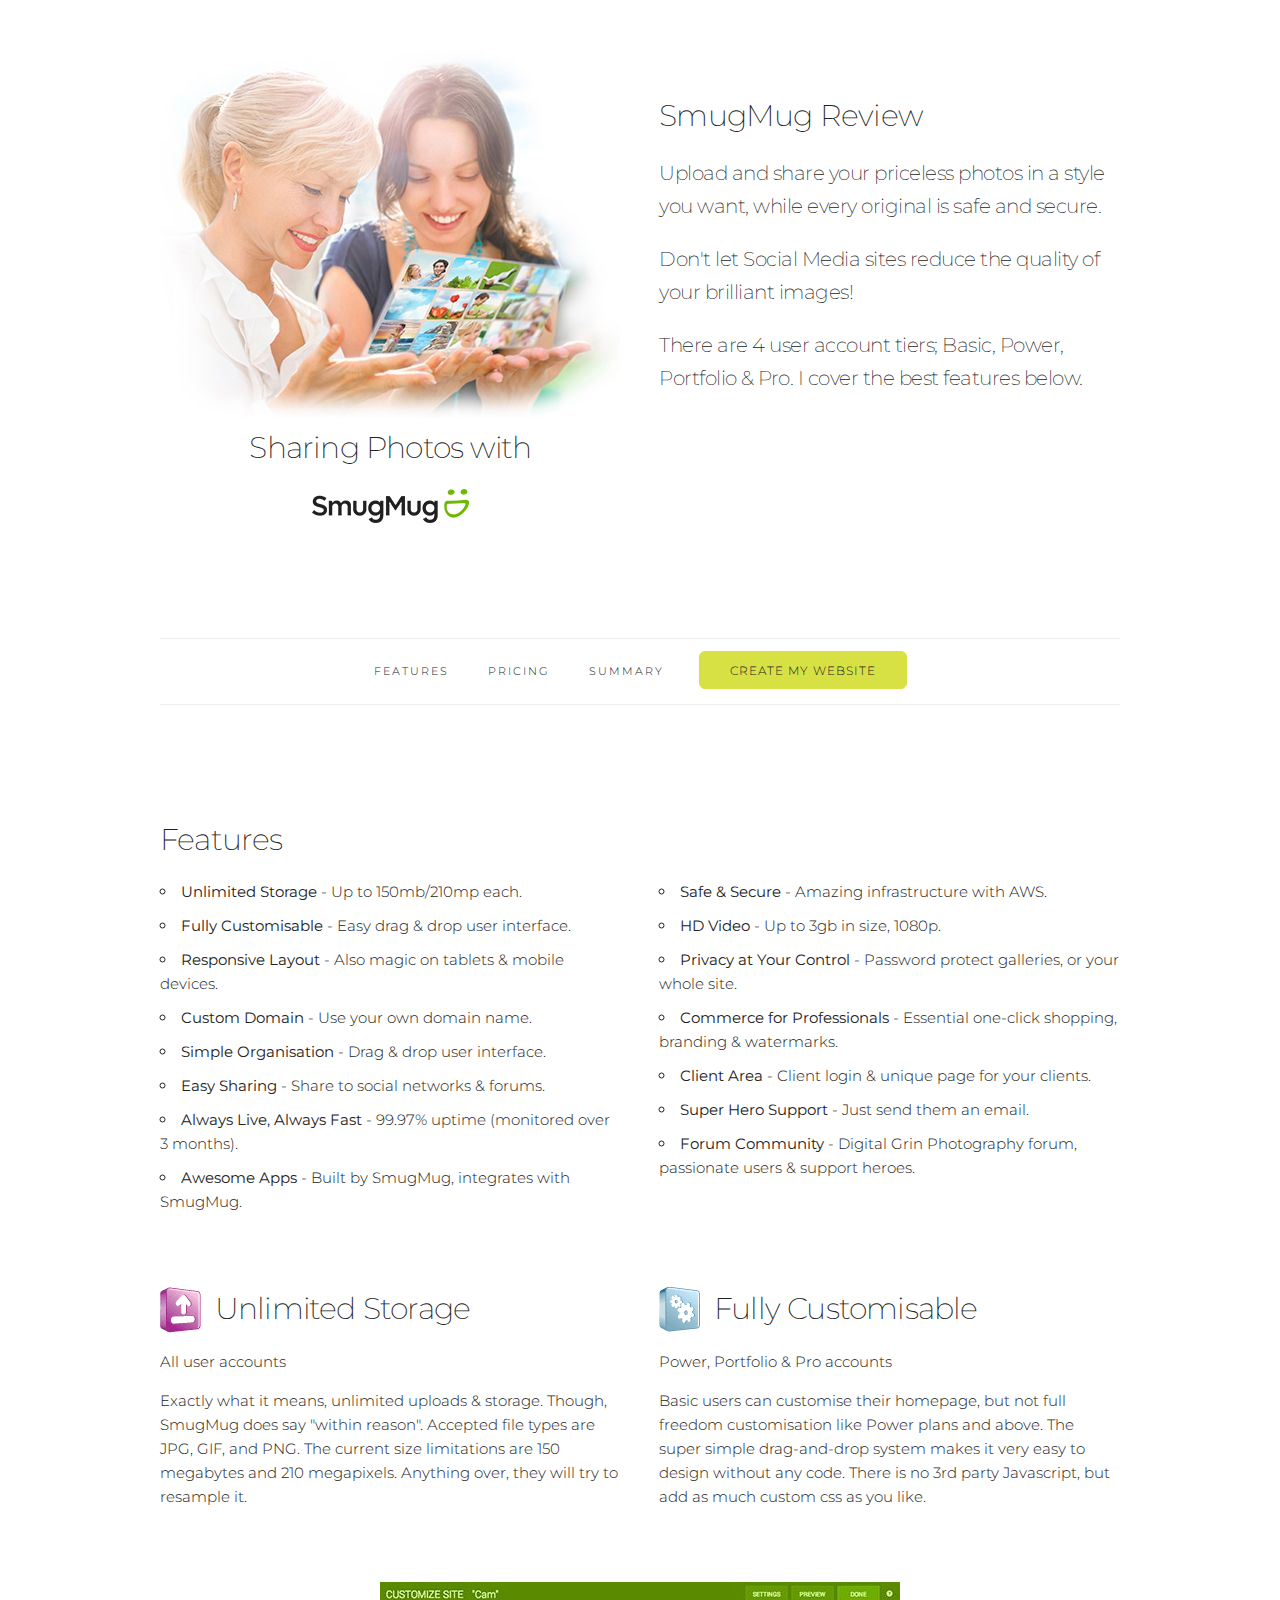
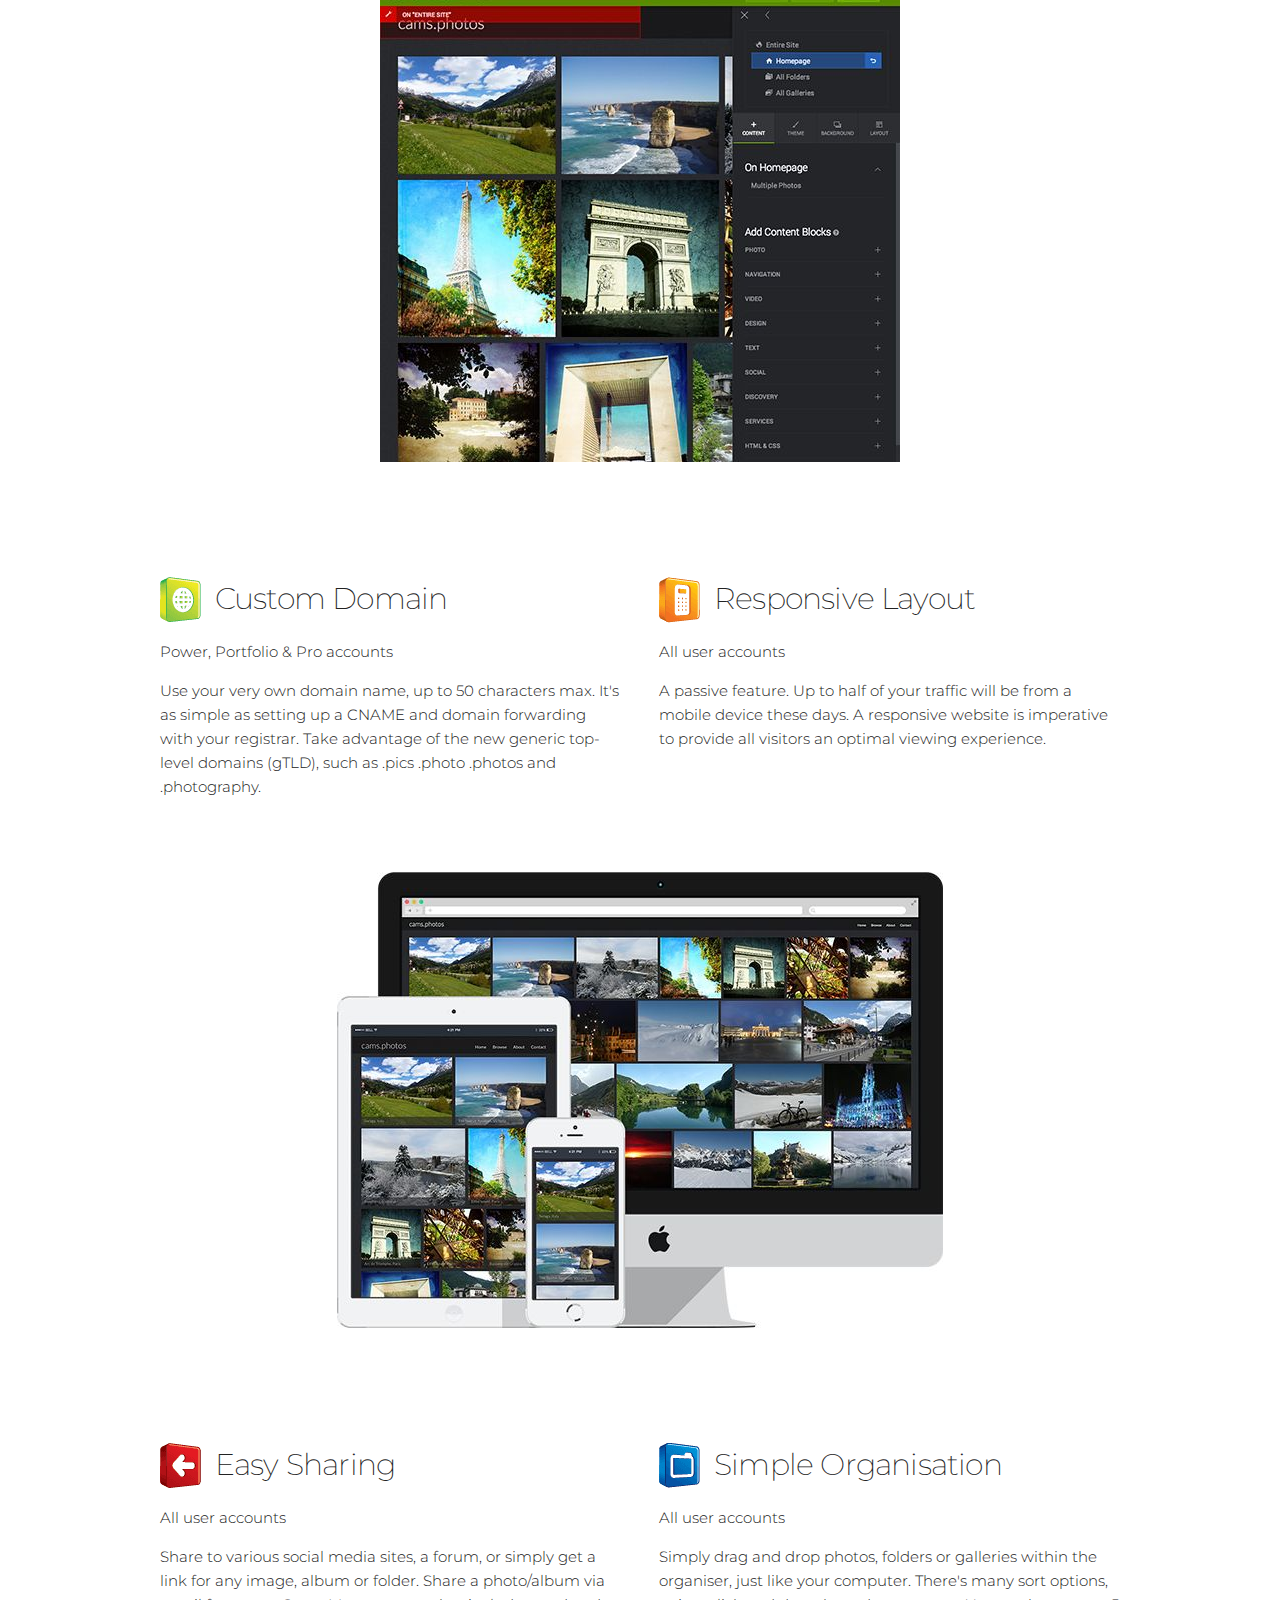
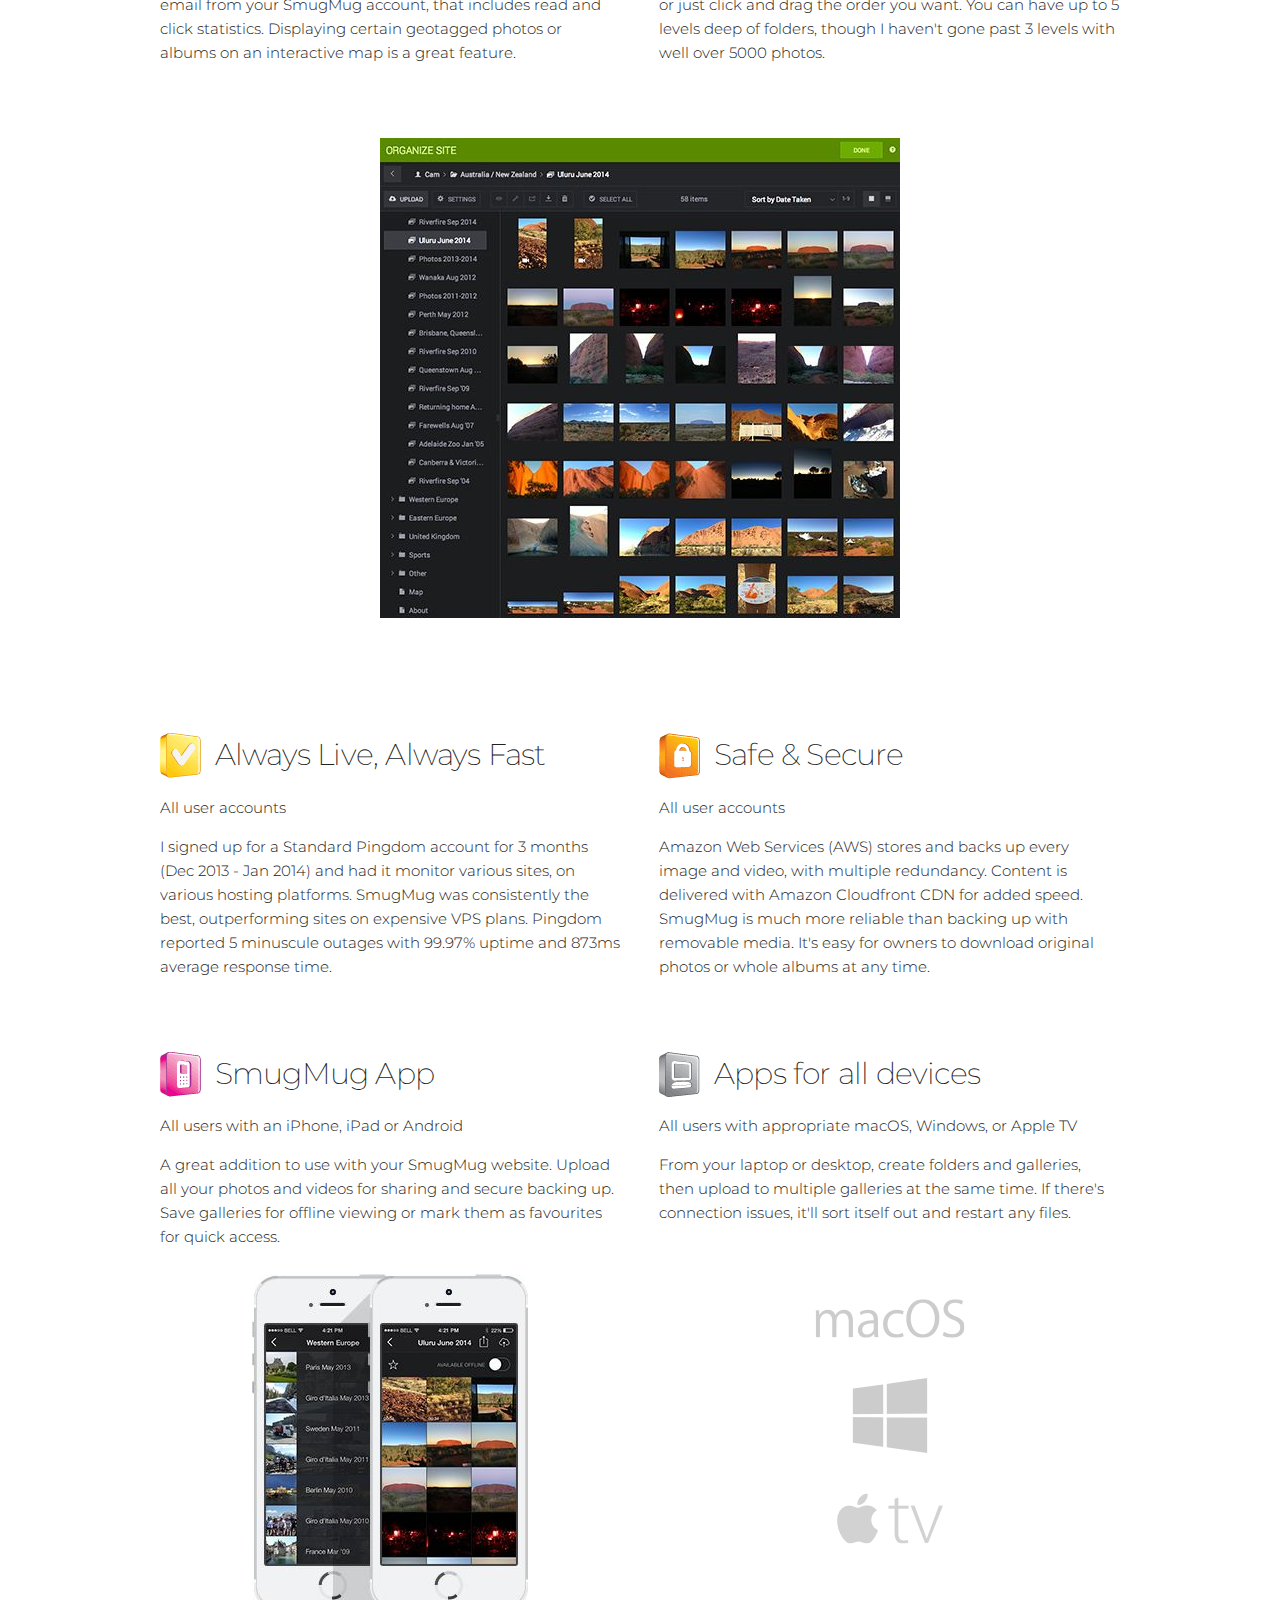
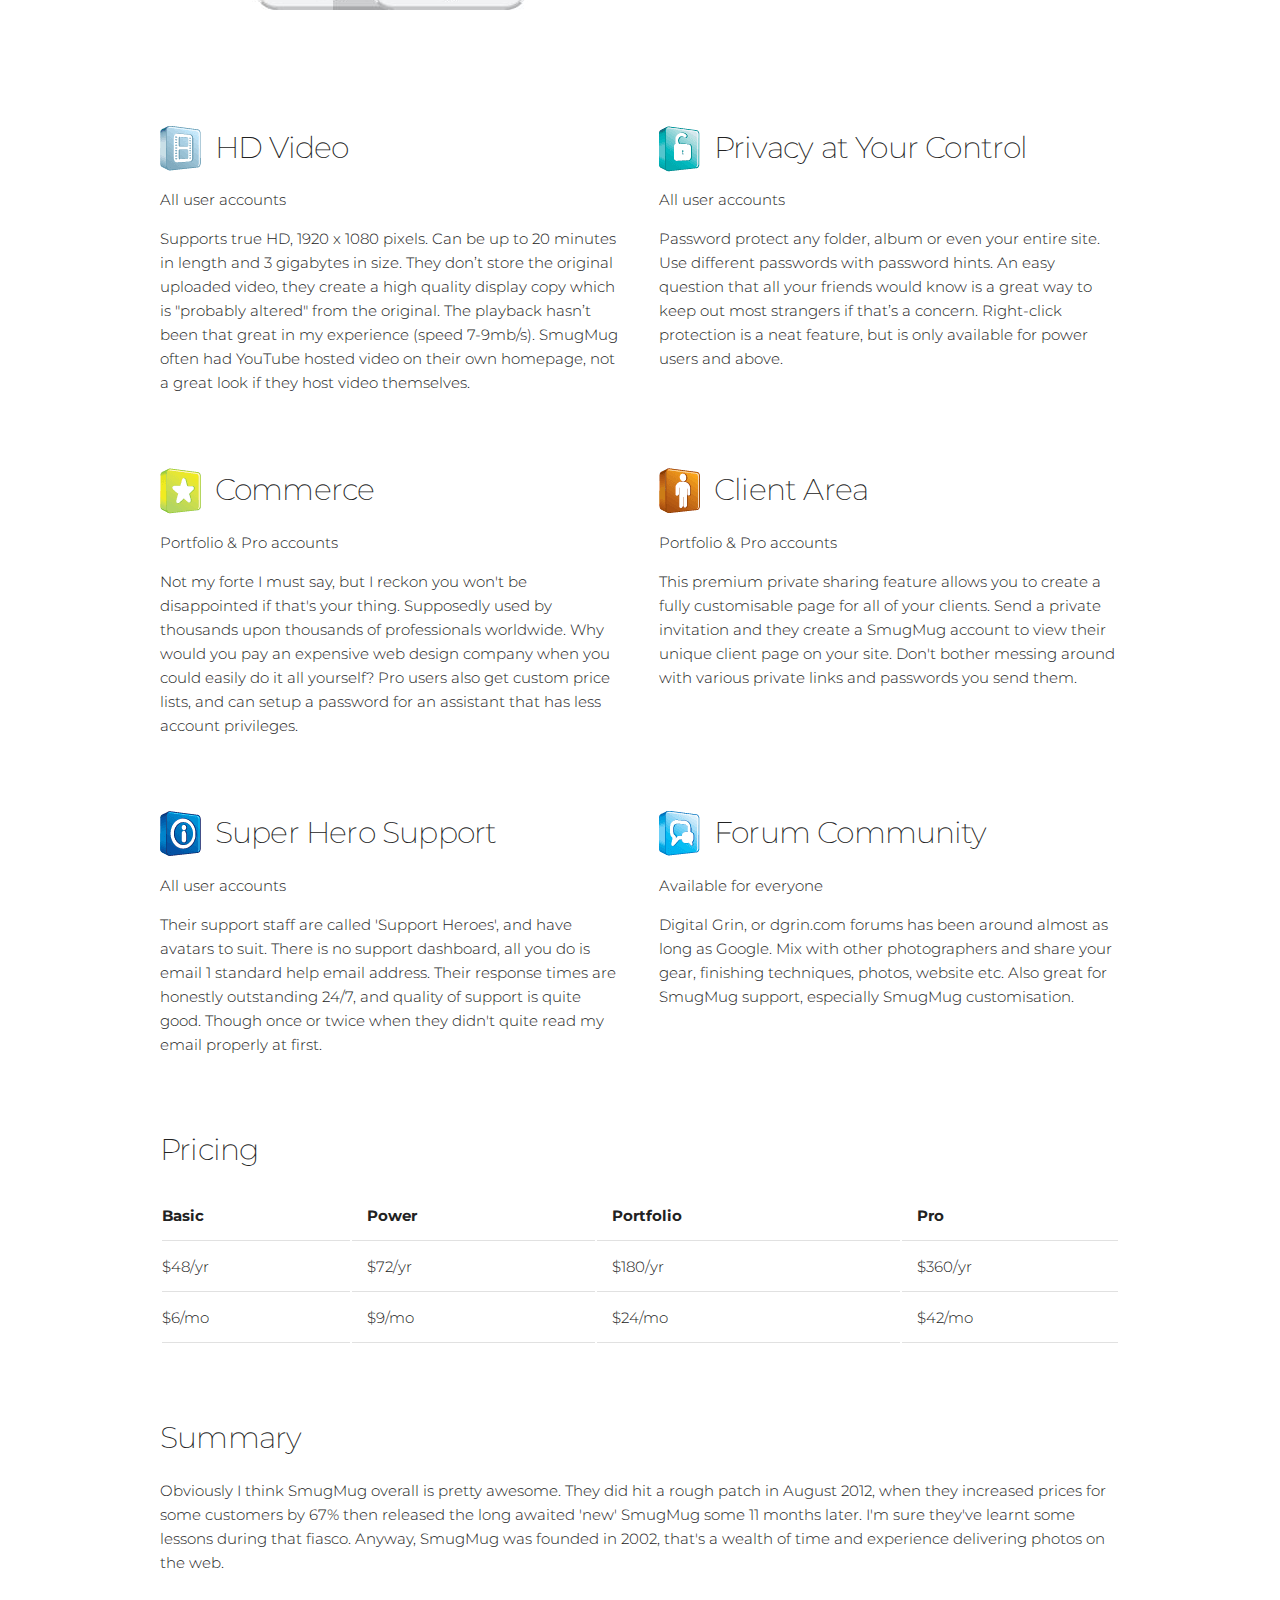
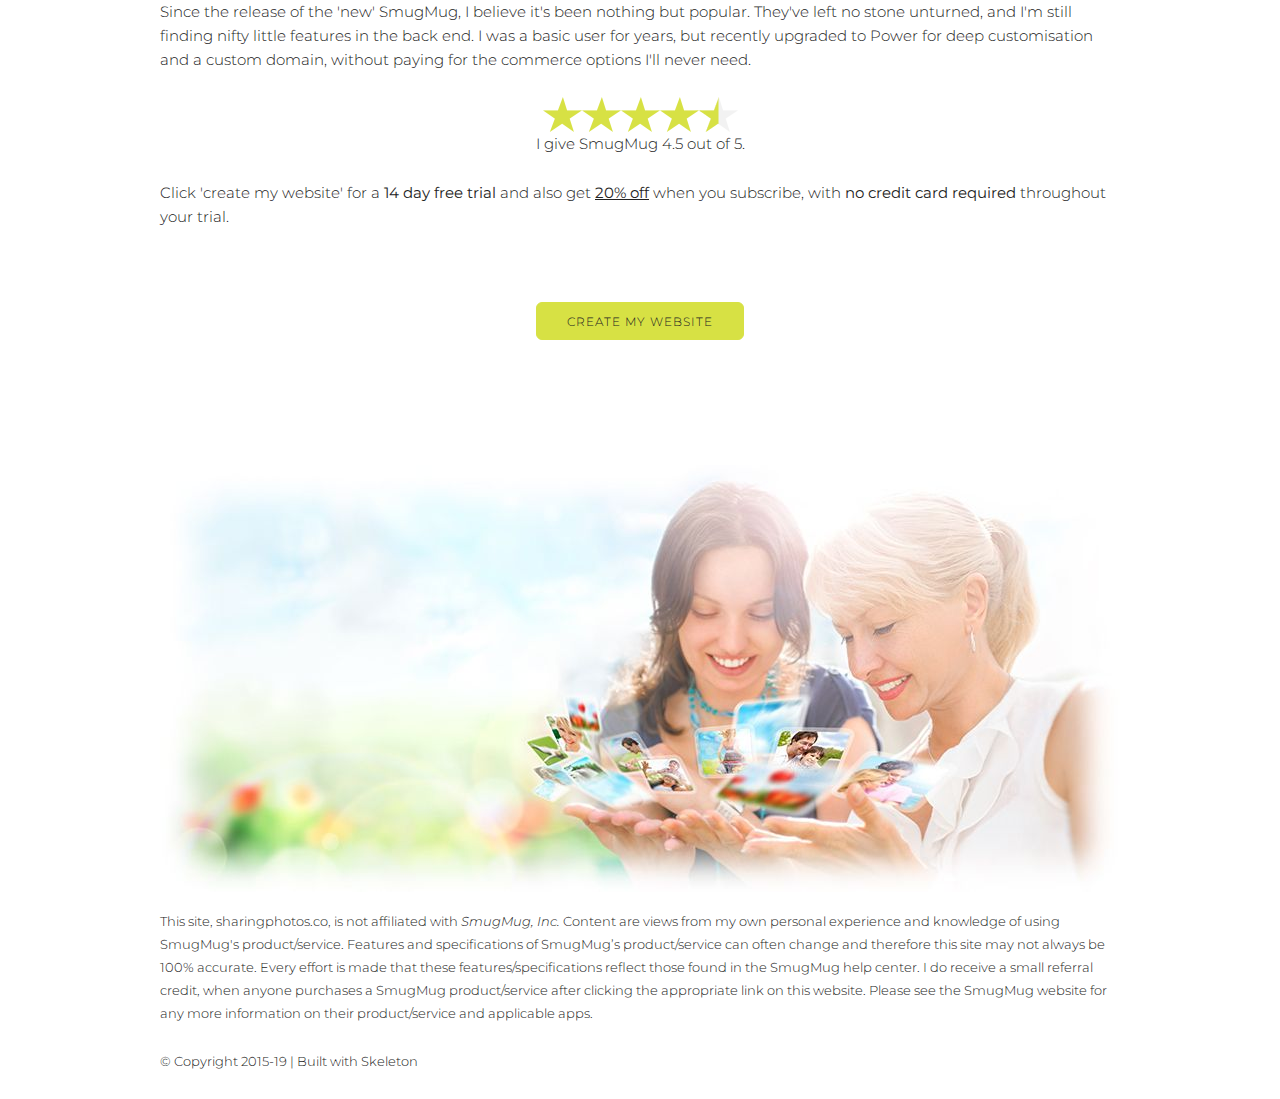
==== commit 223bc18b: "more changes including css sprites" ====
--- a/index.html
+++ b/index.html
@@ -54,18 +54,18 @@
       <div class="six columns cntr">
       <img class="u-pull-center" src="images/digital-photography.jpg" alt="photo sharing"/>
       <h4>Sharing Photos with</h4>
-      <img class="u-pull-center" src="images/SmugMug-Logo.png" alt="logo"/>
+      <img class="u-pull-center" src="images/SmugMug_logo.png" alt="SmugMug logo"/>
       </div>
       <div class="six columns spacemed">
-        <h4>A SmugMug Review</h4>
-        <h5>Upload, host and share your priceless photos in a style you want, while every original is safe and secure.</h5>
-        <h5>Don't let Social Media down-sample your brilliant photos and thus ruin your visual legacy.</h5>
+        <h4>SmugMug Review</h4>
+        <h5>Upload and share your priceless photos in a style you want, while every original is safe and secure.</h5>
+        <h5>Don't let Social Media sites reduce the quality of your brilliant images!</h5>
         <h5>There are 4 user account tiers; Basic, Power, Portfolio &amp; Pro. I cover the best features below.</h5>
       </div>
     </div>
     <div class="row spacelge">
-      <div class="twelve columns arrow">
-      <img class="u-pull-center" src="images/chevron-down.png" alt="scroll down"/>
+      <div id="buttontexttop" class="twelve columns arrow">
+<a class="button button-primary" href="https://smu.gs/2tVngCS">Create my website</a>
       </div>
     </div>
     <div class="navbar-spacer"></div>
@@ -74,7 +74,7 @@
         <ul class="navbar-list">
           <li class="navbar-item"><a class="navbar-link" href="#features">Features</a></li>
           <li class="navbar-item"><a class="navbar-link" href="#pricing">Pricing</a></li>
-          <li class="navbar-item"><a class="navbar-link" href="#summary">Summary</a><a class="button button-primary" href="http://smu.gs/2tVngCS">Create my website</a></li>
+          <li class="navbar-item"><a class="navbar-link" href="#summary">Summary</a><a class="button button-primary" href="https://smu.gs/2tVngCS">Create my website</a></li>
         </ul>
       </div>
     </nav><a id="features"></a>
@@ -110,13 +110,13 @@
     </div>
     <div class="row spacemed">
       <div class="six columns">
-        <h4><img class="icons" src="images/icon_50_22.png" alt="upload icon"/>Unlimited Storage</h4>
-        <p style="margin-bottom: 1.5rem;">All user accounts</p>
-        <p>Exactly what it means, unlimited uploads &amp; storage. Though, SmugMug does say "within reason". Accepted file types are JPG, GIF, and PNG. The current size limitations are 150 megabytes and 210 megapixels. Anything over, they will try to resample it.</p>
-      </div>
-      <div class="six columns">
-        <h4><img class="icons" src="images/icon_50_79.png" alt="settings icon"/>Fully Customisable</h4>
-        <p style="margin-bottom: 1.5rem;">Power, Portfolio &amp; Pro accounts</p>
+        <h4><img id="icon-arrowup" class="icons" src="images/icon_trans.png" alt="upload icon"/>Unlimited Storage</h4>
+        <p class="subfeature">All user accounts</p>
+        <p>Exactly what it means, unlimited uploads &amp; storage. Though, SmugMug does say &quot;within reason&quot;. Accepted file types are JPG, GIF, and PNG. The current size limitations are 150 megabytes and 210 megapixels. Anything over, they will try to resample it.</p>
+      </div>
+      <div class="six columns">
+        <h4><img id="icon-gears" class="icons" src="images/icon_trans.png" alt="customizable icon"/>Fully Customisable</h4>
+        <p class="subfeature">Power, Portfolio &amp; Pro accounts</p>
         <p>Basic users can customise their homepage, but not full freedom customisation like Power plans and above. The super simple drag-and-drop system makes it very easy to design without any code. There is no 3rd party Javascript, but add as much custom css as you like.</p>
       </div>
     </div>
@@ -127,13 +127,13 @@
     </div>
     <div class="row spacelge">
       <div class="six columns">
-        <h4><img class="icons" src="images/icon_50_64.png" alt="domain icon"/>Custom Domain</h4>
-        <p style="margin-bottom: 1.5rem;">Power, Portfolio &amp; Pro accounts</p>
+        <h4><img id="icon-domain" class="icons" src="images/icon_trans.png" alt="domain icon"/>Custom Domain</h4>
+        <p class="subfeature">Power, Portfolio &amp; Pro accounts</p>
         <p>Use your very own domain name, up to 50 characters max. It's as simple as setting up a CNAME and domain forwarding with your registrar. Take advantage of the new generic top-level domains (gTLD), such as .pics .photo .photos and .photography.</p>
       </div>
       <div class="six columns">
-        <h4><img class="icons" src="images/icon_50_27.png" alt="computer icon"/>Responsive Layout</h4>
-        <p style="margin-bottom: 1.5rem;">All user accounts</p>
+        <h4><img id="icon-orangephone" class="icons" src="images/icon_trans.png" alt="computer icon"/>Responsive Layout</h4>
+        <p class="subfeature">All user accounts</p>
         <p>A passive feature. Up to half of your traffic will be from a mobile device these days. A responsive website is imperative to provide all visitors an optimal viewing experience.</p>
       </div>
     </div>
@@ -144,13 +144,13 @@
     </div>
     <div class="row spacelge">
       <div class="six columns">
-        <h4><img class="icons" src="images/icon_50_01.png" alt="share icon"/>Easy Sharing</h4>
-        <p style="margin-bottom: 1.5rem;">All user accounts</p>
-        <p>Share to social media, a forum, or simply get a link for any image, album or folder. Share a photo/album via email from your SmugMug account, that includes read and click statistics. Power users and above can share albums privately. There is a specific publish to Facebook feature for all users as well.</p>
-      </div>
-      <div class="six columns">
-        <h4><img class="icons" src="images/icon_50_78.png" alt="folder icon"/>Simple Organisation</h4>
-        <p style="margin-bottom: 1.5rem;">All user accounts</p>
+        <h4><img id="icon-arrowright" class="icons" src="images/icon_trans.png" alt="share icon"/>Easy Sharing</h4>
+        <p class="subfeature">All user accounts</p>
+        <p>Share to various social media sites, a forum, or simply get a link for any image, album or folder. Share a photo/album via email from your SmugMug account, that includes read and click statistics. Displaying certain geotagged photos or albums on an interactive map is a great feature.</p>
+      </div>
+      <div class="six columns">
+        <h4><img id="icon-folder" class="icons" src="images/icon_trans.png" alt="folder icon"/>Simple Organisation</h4>
+        <p class="subfeature">All user accounts</p>
         <p>Simply drag and drop photos, folders or galleries within the organiser, just like your computer. There's many sort options, or just click and drag the order you want. You can have up to 5 levels deep of folders, though I haven't gone past 3 levels with well over 5000 photos.</p>
       </div>
     </div>
@@ -161,61 +161,63 @@
     </div>
     <div class="row spacelge">
       <div class="six columns">
-        <h4><img class="icons" src="images/icon_50_40.png" alt="tick icon"/>Always Live, Always Fast</h4>
-        <p style="margin-bottom: 1.5rem;">All user accounts</p>
+        <h4><img id="icon-yellowtick" class="icons" src="images/icon_trans.png" alt="tick icon"/>Always Live, Always Fast</h4>
+        <p class="subfeature">All user accounts</p>
         <p>I signed up for a Standard Pingdom account for 3 months (Dec 2013 - Jan 2014) and had it monitor various sites, on various hosting platforms. SmugMug was consistently the best, outperforming sites on expensive VPS plans. Pingdom reported 5 minuscule outages with 99.97% uptime and 873ms average response time.</p>
       </div>
       <div class="six columns">
-        <h4><img class="icons" src="images/icon_50_23.png" alt="locked icon"/>Safe &amp; Secure</h4>
-        <p style="margin-bottom: 1.5rem;">All user accounts</p>
+        <h4><img id="icon-locked" class="icons" src="images/icon_trans.png" alt="locked icon"/>Safe &amp; Secure</h4>
+        <p class="subfeature">All user accounts</p>
         <p>Amazon Web Services (AWS) stores and backs up every image and video, with multiple redundancy. Content is delivered with Amazon Cloudfront CDN for added speed. SmugMug is much more reliable than backing up with removable media. It's easy for owners to download original photos or whole albums at any time.</p>
       </div>
     </div>
     <div class="row spacemed">
       <div class="six columns">
-        <h4><img class="icons" src="images/icon_50_77.png" alt="smartphone icon"/>SmugMug App</h4>
-        <p style="margin-bottom: 1.5rem;">All users with an iPhone, iPad or Android</p>
+        <h4><img id="icon-pinkphone" class="icons" src="images/icon_trans.png" alt="smartphone icon"/>SmugMug App</h4>
+        <p class="subfeature">All users with an iPhone, iPad or Android</p>
         <p>A great addition to use with your SmugMug website. Upload all your photos and videos for sharing and secure backing up. Save galleries for offline viewing or mark them as favourites for quick access.</p>
-      <img class="u-pull-center" src="images/iphone-smugmug-app-preview.jpg" alt="smugmug app screenshot"/> </div>
-      <div class="six columns">
-        <h4><img class="icons" src="images/icon_50_66.png" alt="smartphone icon"/>New: macOS App</h4>
-        <p style="margin-bottom: 1.5rem;">All users with macOS 10.11 or later</p>
-        <p>Create folders and galleries, then upload to multiple galleries at the same time. If there's connection issues, it'll sort itself out and restart any files. There's an app for Windows too.</p>
-      </div>
-    </div>
-    <div class="row spacelge">
-      <div class="six columns">
-        <h4><img class="icons" src="images/icon_50_83.png" alt="video icon"/>HD Video</h4>
-        <p style="margin-bottom: 1.5rem;">All user accounts</p>
-        <p>Supports true HD, 1920 x 1080 pixels. Can be up to 20 minutes in length and 3 gigabytes in size. They don’t store the original uploaded video, they create a high quality display copy which is "probably altered" from the original. The playback hasn’t been that great in my experience (speed 7-9mb/s). SmugMug have YouTube hosted video on their own homepage, not a great look if they host video themselves.</p>
-      </div>
-      <div class="six columns">
-        <h4><img class="icons" src="images/icon_50_24.png" alt="unlocked icon"/>Privacy at Your Control</h4>
-        <p style="margin-bottom: 1.5rem;">All user accounts</p>
+      <img class="u-pull-center" src="images/iphone-smugmug-app-preview.jpg" alt="smugmug app screenshot"/>
+      </div>
+      <div class="six columns spacelge undospacelge">
+        <h4><img id="icon-desktop" class="icons" src="images/icon_trans.png" alt="smartphone icon"/>Apps for all devices</h4>
+        <p class="subfeature">All users with appropriate macOS, Windows, or Apple TV</p>
+        <p>From your laptop or desktop, create folders and galleries, then upload to multiple galleries at the same time. If there's connection issues, it'll sort itself out and restart any files.</p>
+        <img class="u-pull-center" src="images/app-device-logos.png" alt="macOS Windows Apple TV logos"/>
+      </div>
+    </div>
+    <div class="row spacelge">
+      <div class="six columns">
+        <h4><img id="icon-film" class="icons" src="images/icon_trans.png" alt="video icon"/>HD Video</h4>
+        <p class="subfeature">All user accounts</p>
+        <p>Supports true HD, 1920 x 1080 pixels. Can be up to 20 minutes in length and 3 gigabytes in size. They don’t store the original uploaded video, they create a high quality display copy which is &quot;probably altered&quot; from the original. The playback hasn’t been that great in my experience (speed 7-9mb/s). SmugMug often had YouTube hosted video on their own homepage, not a great look if they host video themselves.</p>
+      </div>
+      <div class="six columns">
+        <h4><img id="icon-unlocked" class="icons" src="images/icon_trans.png" alt="unlocked icon"/>Privacy at Your Control</h4>
+        <p class="subfeature">All user accounts</p>
         <p>Password protect any folder, album or even your entire site. Use different passwords with password hints. An easy question that all your friends would know is a great way to keep out most strangers if that’s a concern. Right-click protection is a neat feature, but is only available for power users and above.</p>
       </div>
     </div>
     <div class="row spacemed">
       <div class="six columns">
-        <h4><img class="icons" src="images/icon_50_25.png" alt="star icon"/>Commerce</h4>
-        <p style="margin-bottom: 1.5rem;">Portfolio &amp; Pro accounts</p>
+        <h4><img id="icon-greenstar" class="icons" src="images/icon_trans.png" alt="star icon"/>Commerce</h4>
+        <p class="subfeature">Portfolio &amp; Pro accounts</p>
         <p>Not my forte I must say, but I reckon you won't be disappointed if that's your thing. Supposedly used by thousands upon thousands of professionals worldwide. Why would you pay an expensive web design company when you could easily do it all yourself? Pro users also get custom price lists, and can setup a password for an assistant that has less account privileges.</p>
       </div>
       <div class="six columns">
-        <h4><img class="icons" src="images/icon_50_51.png" alt="person icon"/>Client Area</h4>
-        <p style="margin-bottom: 1.5rem;">Portfolio &amp; Pro accounts</p>
+        <h4><img id="icon-person" class="icons" src="images/icon_trans.png" alt="person icon"/>Client Area</h4>
+        <p class="subfeature">Portfolio &amp; Pro accounts</p>
         <p>This premium private sharing feature allows you to create a fully customisable page for all of your clients. Send a private invitation and they create a SmugMug account to view their unique client page on your site. Don't bother messing around with various private links and passwords you send them.</p>
       </div>
     </div>
     <div class="row spacemed">
       <div class="six columns">
-        <h4><img class="icons" src="images/icon_50_11.png" alt="information icon"/>Super Hero Support</h4>
-        <p style="margin-bottom: 1.5rem;">All user accounts</p>
+        <h4><img id="icon-information" class="icons" src="images/icon_trans.png" alt="information icon"/>Super Hero Support</h4>
+        <p class="subfeature">All user accounts</p>
         <p>Their support staff are called 'Support Heroes', and have avatars to suit. There is no support dashboard, all you do is email 1 standard help email address. Their response times are honestly outstanding 24/7, and quality of support is quite good. Though once or twice when they didn't quite read my email properly at first.</p>
       </div>
       <div class="six columns">
-        <h4><img class="icons" src="images/icon_50_80.png" alt="speech bubble icon"/>Forum Community</h4>
-        <p style="margin-bottom: 1.5rem;">Available for everyone</p>
+        <h4><img id="icon-speechbubble" class="icons" src="images/icon_trans.png" alt="speech bubble icon"/>Forum Community</h4>
+        <p class="subfeature">Available for everyone</p>
         <p>Digital Grin, or dgrin.com forums has been around almost as long as Google. Mix with other photographers and share your gear, finishing techniques, photos, website etc. Also great for SmugMug support, especially SmugMug customisation.</p>
       </div>
     </div><a id="pricing"></a>
@@ -225,7 +227,6 @@
         <table class="u-full-width">
           <thead>
             <tr>
-              <th></th>
               <th>Basic</th>
               <th>Power</th>
               <th>Portfolio</th>
@@ -234,14 +235,12 @@
           </thead>
           <tbody>
             <tr>
-              <td>Pay yearly</td>
               <td>$48/yr</td>
               <td>$72/yr</td>
               <td>$180/yr</td>
               <td>$360/yr</td>
             </tr>
             <tr>
-              <td>Pay monthly</td>
               <td>$6/mo</td>
               <td>$9/mo</td>
               <td>$24/mo</td>
@@ -263,13 +262,13 @@
     </div>
     <div class="row spacemed">
       <div id="buttontextend" class="twelve columns">
-<a class="button button-primary" href="http://smu.gs/2tVngCS">Create my website</a>
+<a class="button button-primary" href="https://smu.gs/2tVngCS">Create my website</a>
       </div>
     </div>
     <div class="row spacelge">
       <div class="twelve columns">
         <img class="u-pull-center" src="images/professional-photos.jpg" alt="viewing professional photos"/>
-        <p class="footer">This site, <a href="https://sharingphotos.co/">sharingphotos.co</a>, is not affiliated with <em>SmugMug, Inc.</em> Content are views from my own personal experience and knowledge of using SmugMug's product/service. Features and specifications of SmugMug’s product/service can often change and therefore this site may not always be 100% accurate. Every effort is made that these features/specifications reflect those found in the SmugMug help center. I do receive a small referral credit, when anyone purchases a SmugMug product/service after clicking the appropriate link on this website. Please see the SmugMug website for any more information on their product/service.</p>
+        <p class="footer">This site, <a href="https://sharingphotos.co/">sharingphotos.co</a>, is not affiliated with <em>SmugMug, Inc.</em> Content are views from my own personal experience and knowledge of using SmugMug's product/service. Features and specifications of SmugMug’s product/service can often change and therefore this site may not always be 100% accurate. Every effort is made that these features/specifications reflect those found in the SmugMug help center. I do receive a small referral credit, when anyone purchases a SmugMug product/service after clicking the appropriate link on this website. Please see the SmugMug website for any more information on their product/service and applicable apps.</p>
         <p class="footer">&copy; Copyright 2015-19 | Built with <a href="http://getskeleton.com/">Skeleton</a></p>
       </div>
     </div>
--- a/css/skeleton.css
+++ b/css/skeleton.css
@@ -158,6 +158,9 @@
   margin-top: 2%;
   font-size: 0.85em;
   line-height: 1.8; }
+
+p.subfeature {
+  margin-bottom: 1.5rem; }
 
 .cntr {
 	text-align: center; }
@@ -397,8 +400,45 @@
   max-width: 100%;
   box-sizing: border-box;
   margin-right: 3%;
-  margin-bottom: -3%; }
-
+  margin-bottom: -3%;
+  width: 41px;
+  height: 46px; }
+
+
+/* CSS Sprites
+–––––––––––––––––––––––––––––––––––––––––––––––––– */
+#icon-arrowup {
+  background: url(/images/icon_grid.png) 0 0; }
+#icon-gears {
+  background: url(/images/icon_grid.png) -43px 0; }
+#icon-domain {
+  background: url(/images/icon_grid.png) -86px 0; }
+#icon-orangephone {
+  background: url(/images/icon_grid.png) -129px 0; }
+#icon-arrowright {
+  background: url(/images/icon_grid.png) 0 -47px; }
+#icon-folder {
+  background: url(/images/icon_grid.png) -43px -47px; }
+#icon-yellowtick {
+  background: url(/images/icon_grid.png) -86px -47px; }
+#icon-locked {
+  background: url(/images/icon_grid.png) -129px -47px; }
+#icon-pinkphone {
+  background: url(/images/icon_grid.png) 0 -94px; }
+#icon-desktop {
+  background: url(/images/icon_grid.png) -43px -94px; }
+#icon-film {
+  background: url(/images/icon_grid.png) -86px -94px; }
+#icon-unlocked {
+  background: url(/images/icon_grid.png) -129px -94px; }
+#icon-greenstar {
+  background: url(/images/icon_grid.png) 0 -141px; }
+#icon-person {
+  background: url(/images/icon_grid.png) -43px -141px; }
+#icon-information {
+  background: url(/images/icon_grid.png) -86px -141px; }
+#icon-speechbubble {
+  background: url(/images/icon_grid.png) -129px -141px; }
 
 /* Misc
 –––––––––––––––––––––––––––––––––––––––––––––––––– */
@@ -435,7 +475,10 @@
 @media (min-width: 400px) {}
 
 /* Larger than phablet (also point when grid becomes active) */
-@media (min-width: 550px) {}
+@media (min-width: 550px) {
+  .undospacelge {
+    margin-top: 0%; }
+}
 
 /* Larger than tablet */
 @media (min-width: 750px) {}
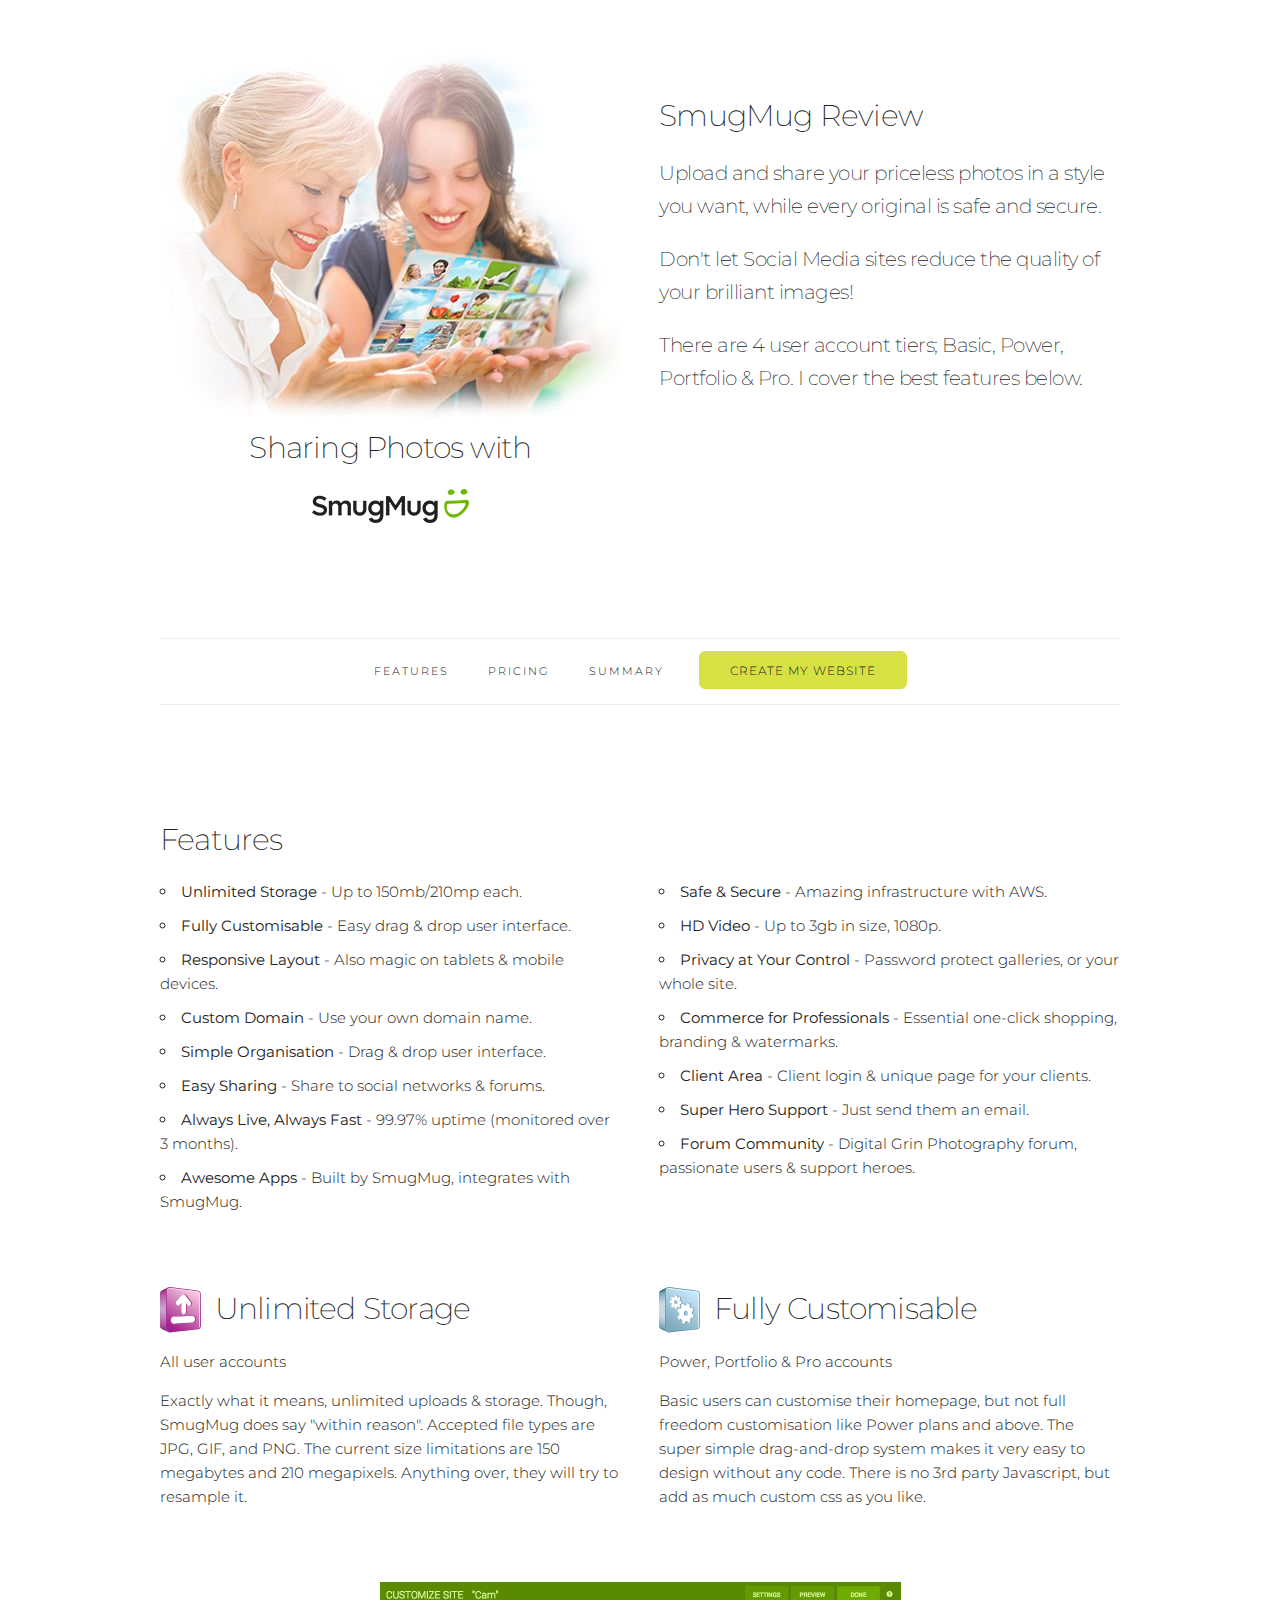
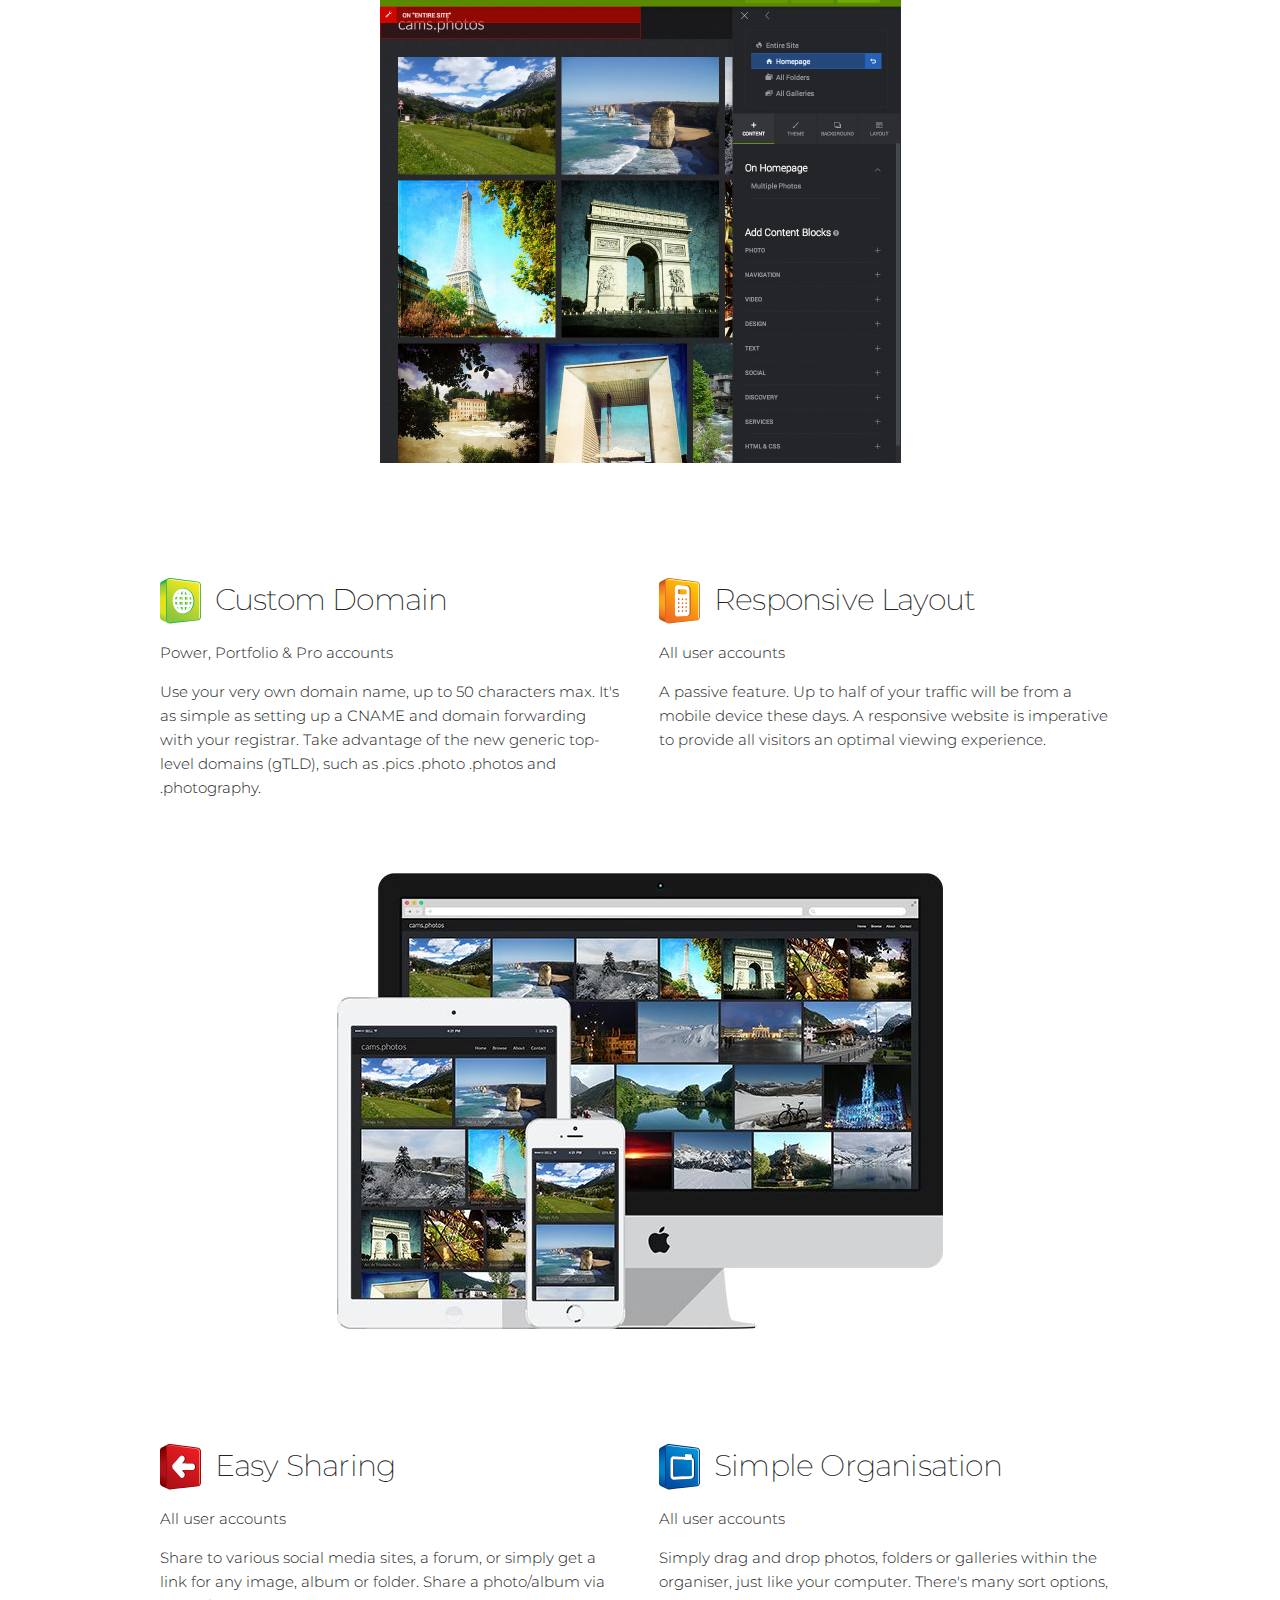
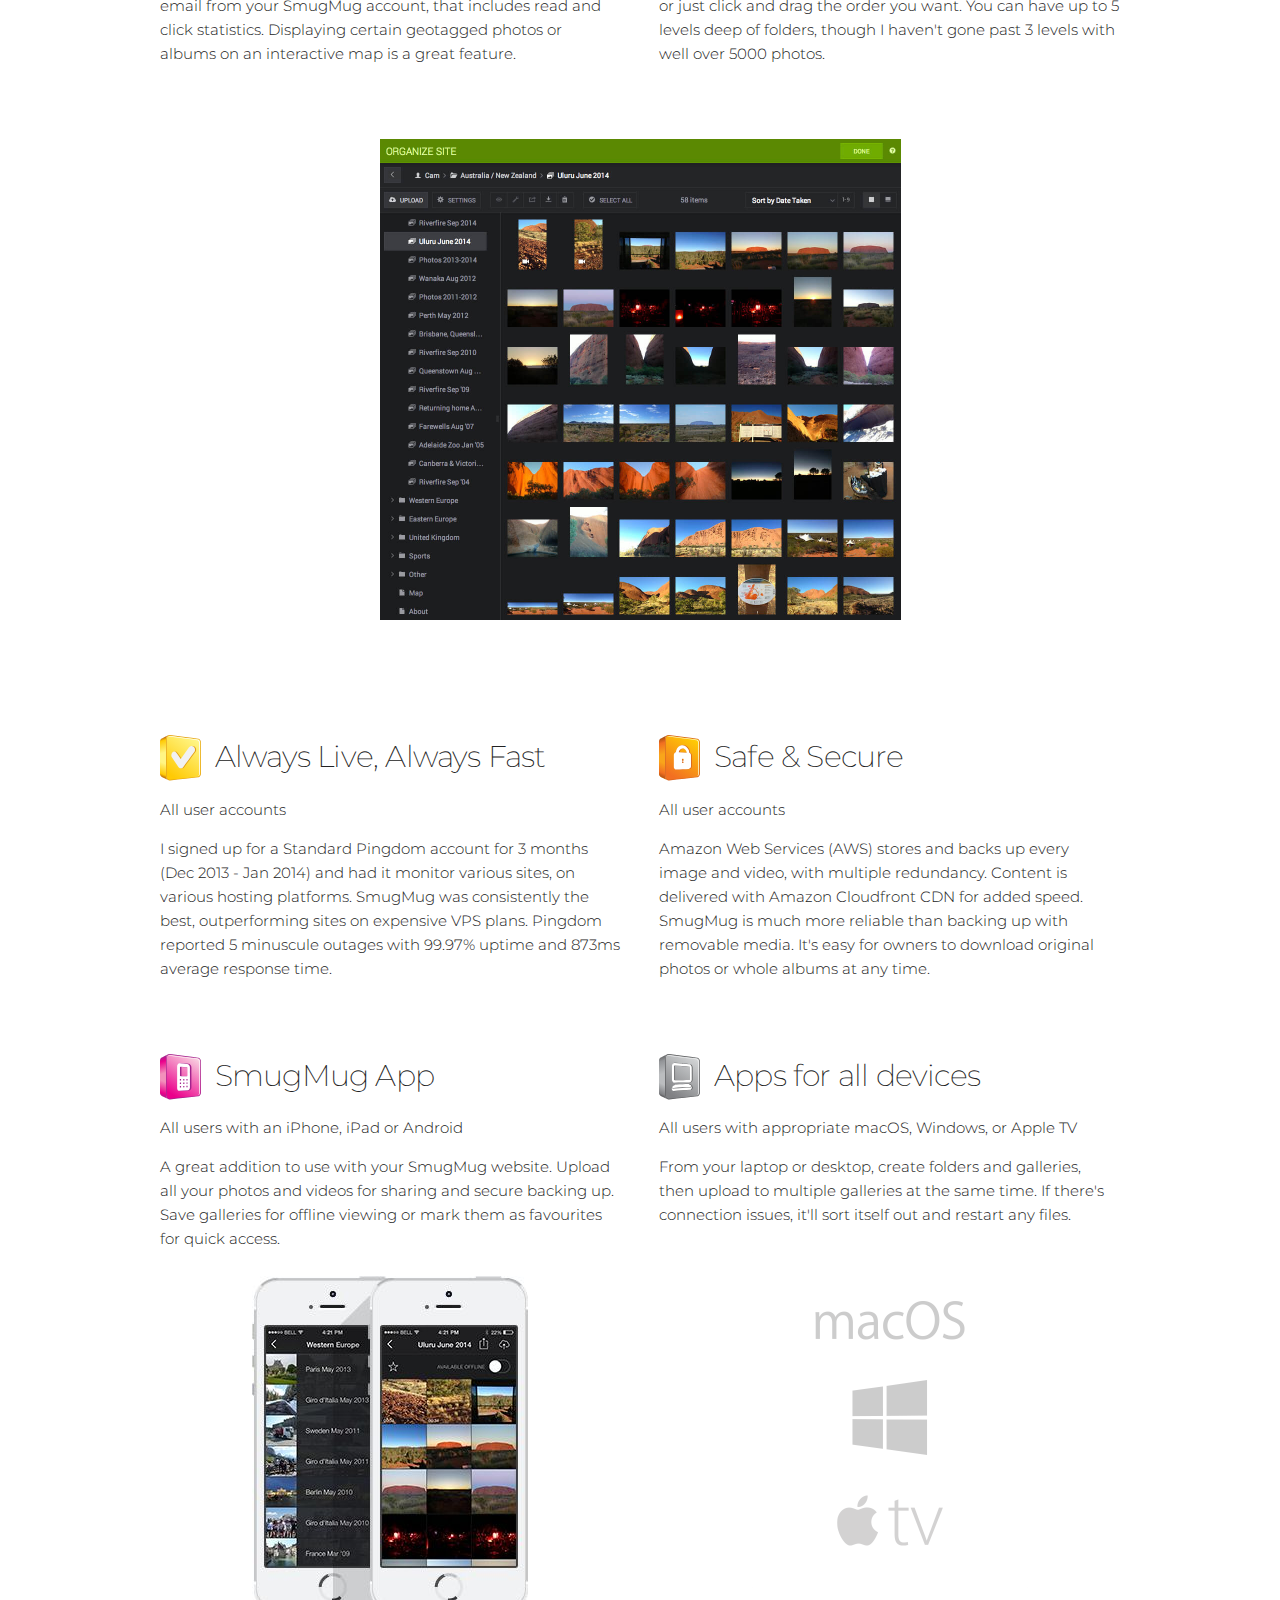
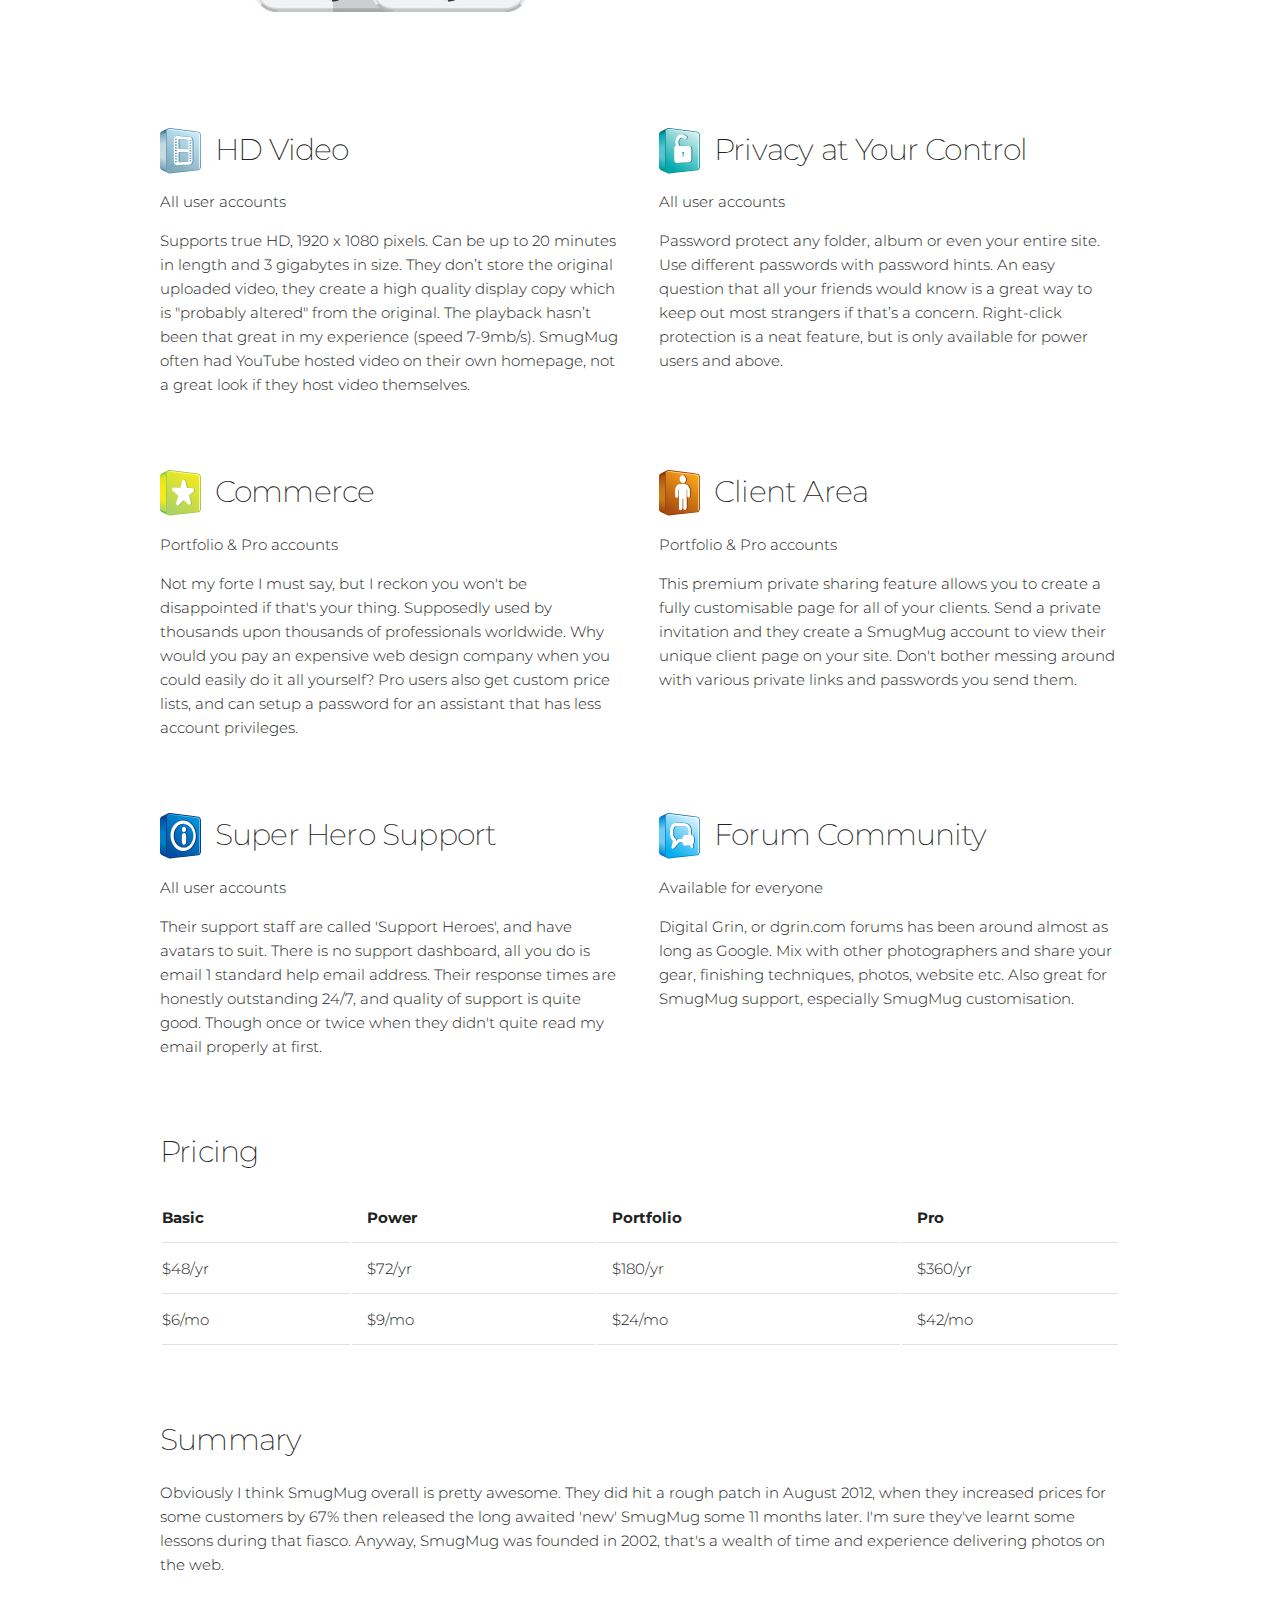
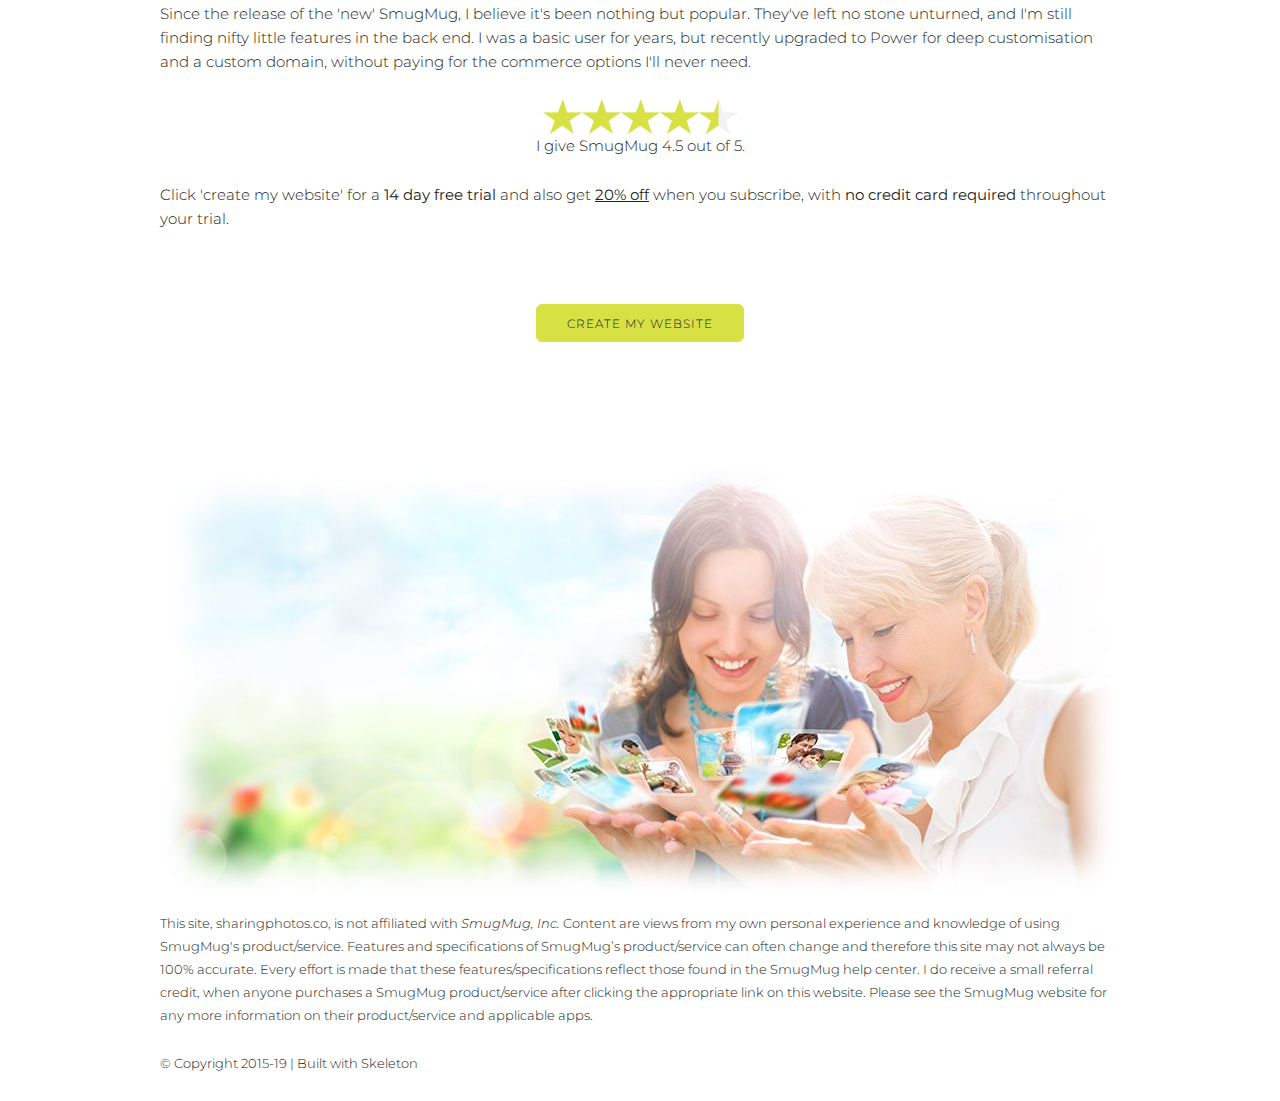
==== commit f50b9de2: "Images 2x for retina displays" ====
--- a/index.html
+++ b/index.html
@@ -122,7 +122,7 @@
     </div>
     <div class="row spacemed">
       <div class="twelve columns">
-        <img class="u-pull-center" src="images/smugmug-customize.jpg" alt="customize screenshot"/>
+        <img width="521" class="u-pull-center" src="images/smugmug-customize.jpg" alt="customize screenshot"/>
       </div>
     </div>
     <div class="row spacelge">
@@ -156,7 +156,7 @@
     </div>
     <div class="row spacemed">
       <div class="twelve columns">
-        <img class="u-pull-center" src="images/smugmug-organizer.jpg" alt="organizer screenshot"/>
+        <img width="521" class="u-pull-center" src="images/smugmug-organizer.jpg" alt="organizer screenshot"/>
       </div>
     </div>
     <div class="row spacelge">
@@ -182,7 +182,7 @@
         <h4><img id="icon-desktop" class="icons" src="images/icon_trans.png" alt="smartphone icon"/>Apps for all devices</h4>
         <p class="subfeature">All users with appropriate macOS, Windows, or Apple TV</p>
         <p>From your laptop or desktop, create folders and galleries, then upload to multiple galleries at the same time. If there's connection issues, it'll sort itself out and restart any files.</p>
-        <img class="u-pull-center" src="images/app-device-logos.png" alt="macOS Windows Apple TV logos"/>
+        <img width="276" class="u-pull-center" src="images/app-device-logos.png" alt="macOS Windows Apple TV logos"/>
       </div>
     </div>
     <div class="row spacelge">
--- a/css/skeleton.css
+++ b/css/skeleton.css
@@ -408,37 +408,37 @@
 /* CSS Sprites
 –––––––––––––––––––––––––––––––––––––––––––––––––– */
 #icon-arrowup {
-  background: url(/images/icon_grid.png) 0 0; }
+  background: url(/images/icon_grid.svg) 0 0; }
 #icon-gears {
-  background: url(/images/icon_grid.png) -43px 0; }
+  background: url(/images/icon_grid.svg) -43px 0; }
 #icon-domain {
-  background: url(/images/icon_grid.png) -86px 0; }
+  background: url(/images/icon_grid.svg) -86px 0; }
 #icon-orangephone {
-  background: url(/images/icon_grid.png) -129px 0; }
+  background: url(/images/icon_grid.svg) -129px 0; }
 #icon-arrowright {
-  background: url(/images/icon_grid.png) 0 -47px; }
+  background: url(/images/icon_grid.svg) 0 -47px; }
 #icon-folder {
-  background: url(/images/icon_grid.png) -43px -47px; }
+  background: url(/images/icon_grid.svg) -43px -47px; }
 #icon-yellowtick {
-  background: url(/images/icon_grid.png) -86px -47px; }
+  background: url(/images/icon_grid.svg) -86px -47px; }
 #icon-locked {
-  background: url(/images/icon_grid.png) -129px -47px; }
+  background: url(/images/icon_grid.svg) -129px -47px; }
 #icon-pinkphone {
-  background: url(/images/icon_grid.png) 0 -94px; }
+  background: url(/images/icon_grid.svg) 0 -94px; }
 #icon-desktop {
-  background: url(/images/icon_grid.png) -43px -94px; }
+  background: url(/images/icon_grid.svg) -43px -94px; }
 #icon-film {
-  background: url(/images/icon_grid.png) -86px -94px; }
+  background: url(/images/icon_grid.svg) -86px -94px; }
 #icon-unlocked {
-  background: url(/images/icon_grid.png) -129px -94px; }
+  background: url(/images/icon_grid.svg) -129px -94px; }
 #icon-greenstar {
-  background: url(/images/icon_grid.png) 0 -141px; }
+  background: url(/images/icon_grid.svg) 0 -141px; }
 #icon-person {
-  background: url(/images/icon_grid.png) -43px -141px; }
+  background: url(/images/icon_grid.svg) -43px -141px; }
 #icon-information {
-  background: url(/images/icon_grid.png) -86px -141px; }
+  background: url(/images/icon_grid.svg) -86px -141px; }
 #icon-speechbubble {
-  background: url(/images/icon_grid.png) -129px -141px; }
+  background: url(/images/icon_grid.svg) -129px -141px; }
 
 /* Misc
 –––––––––––––––––––––––––––––––––––––––––––––––––– */
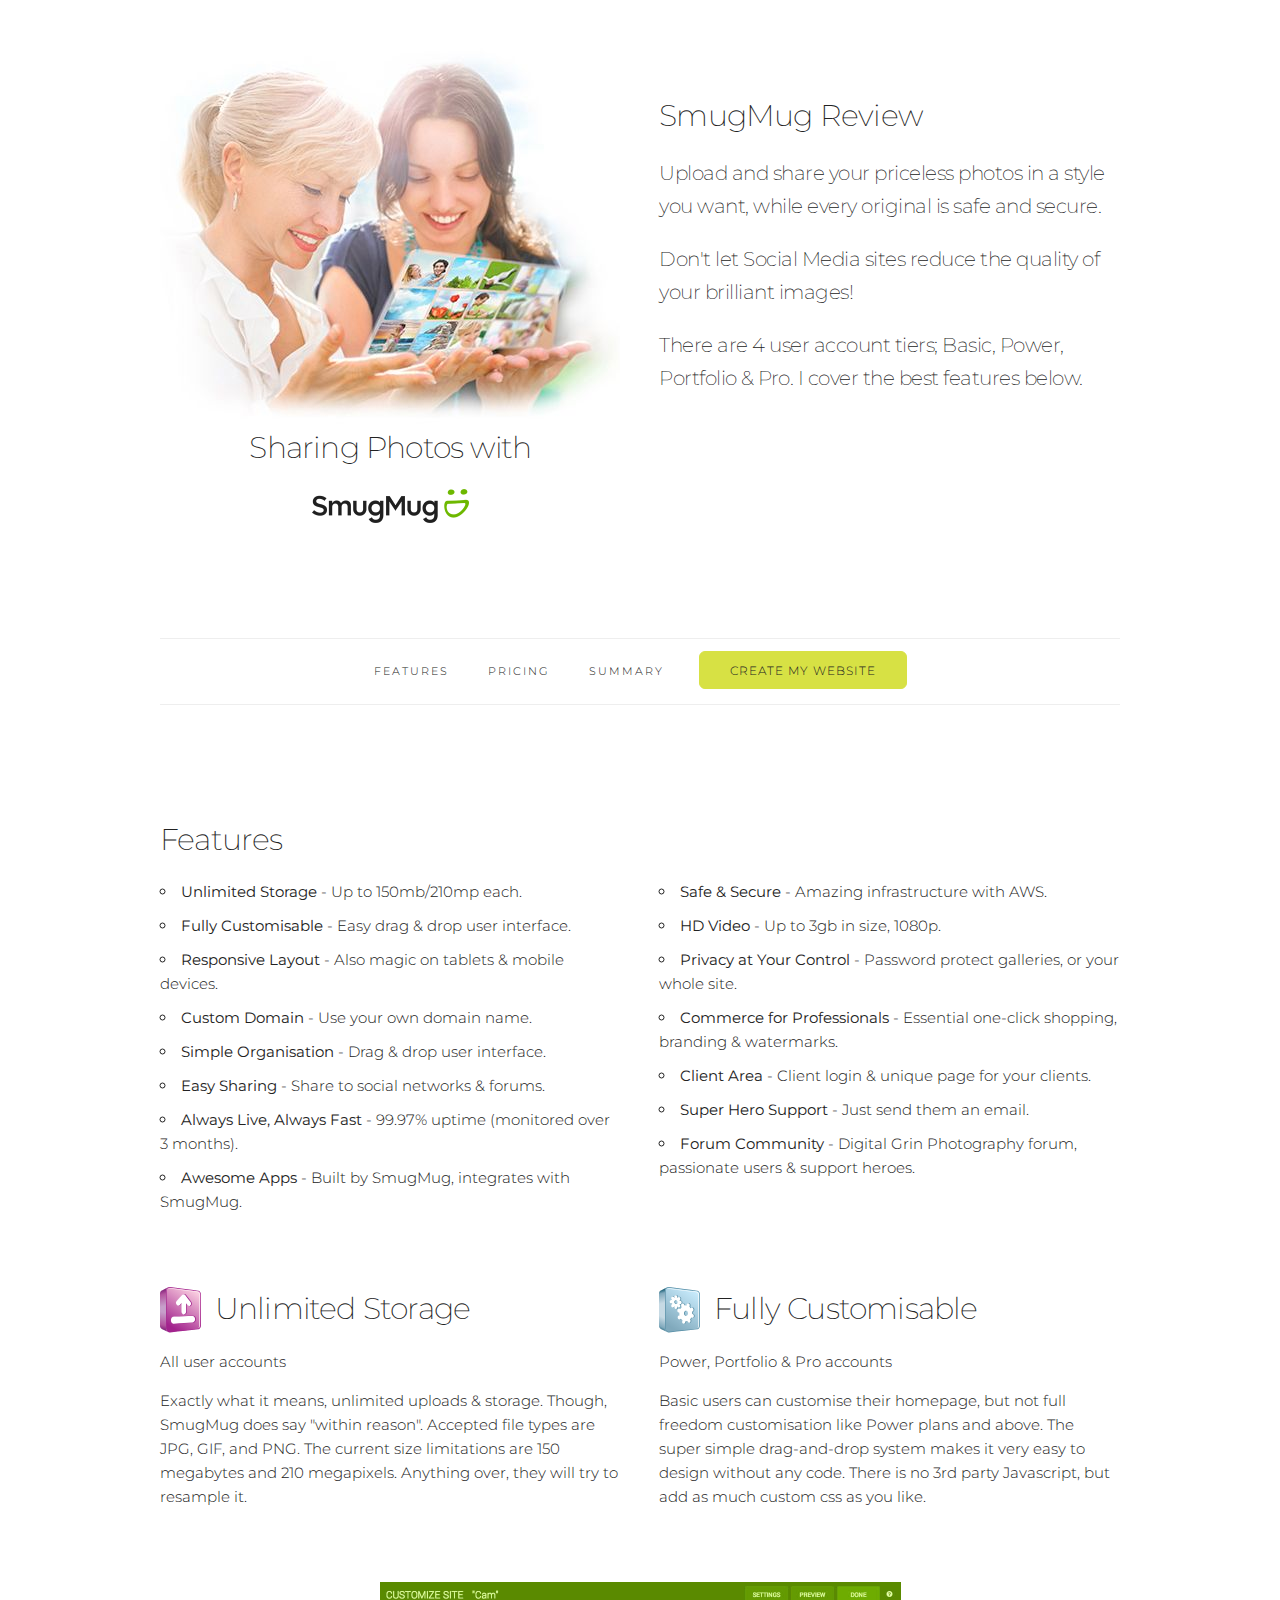
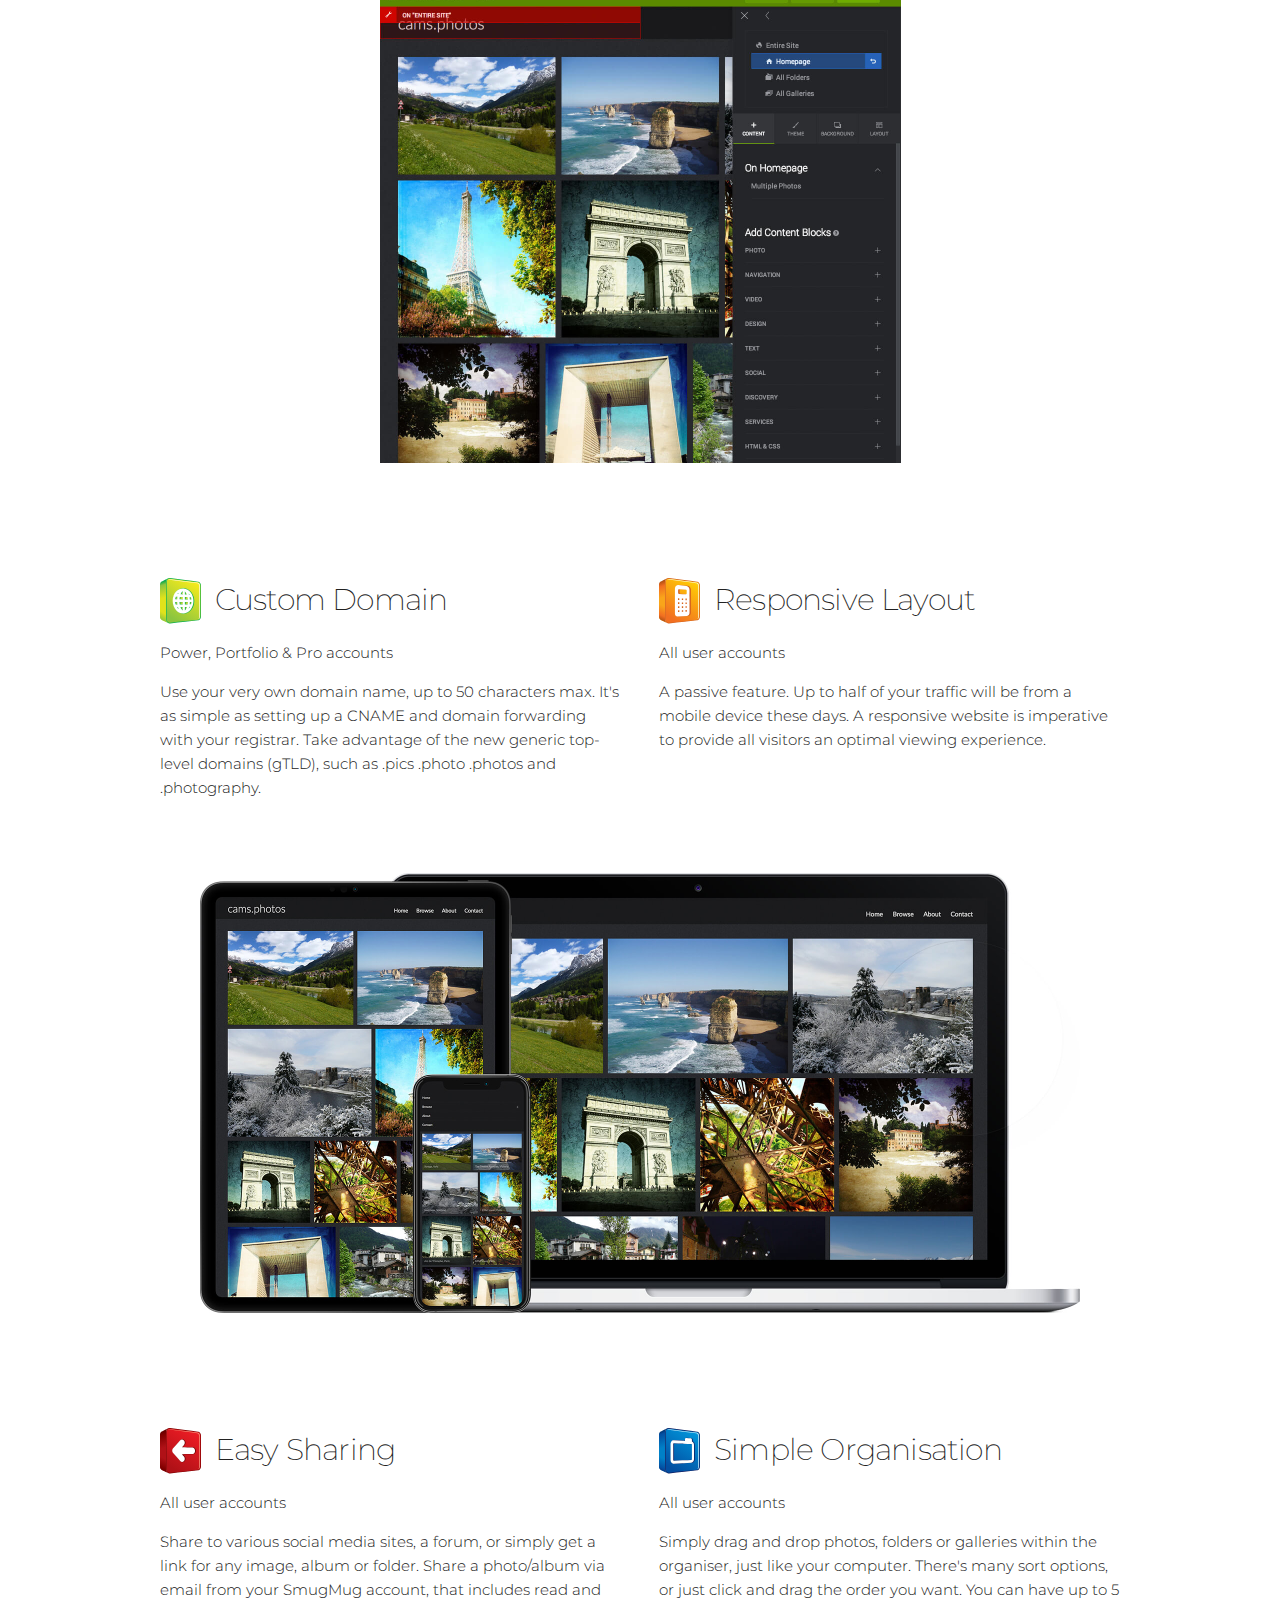
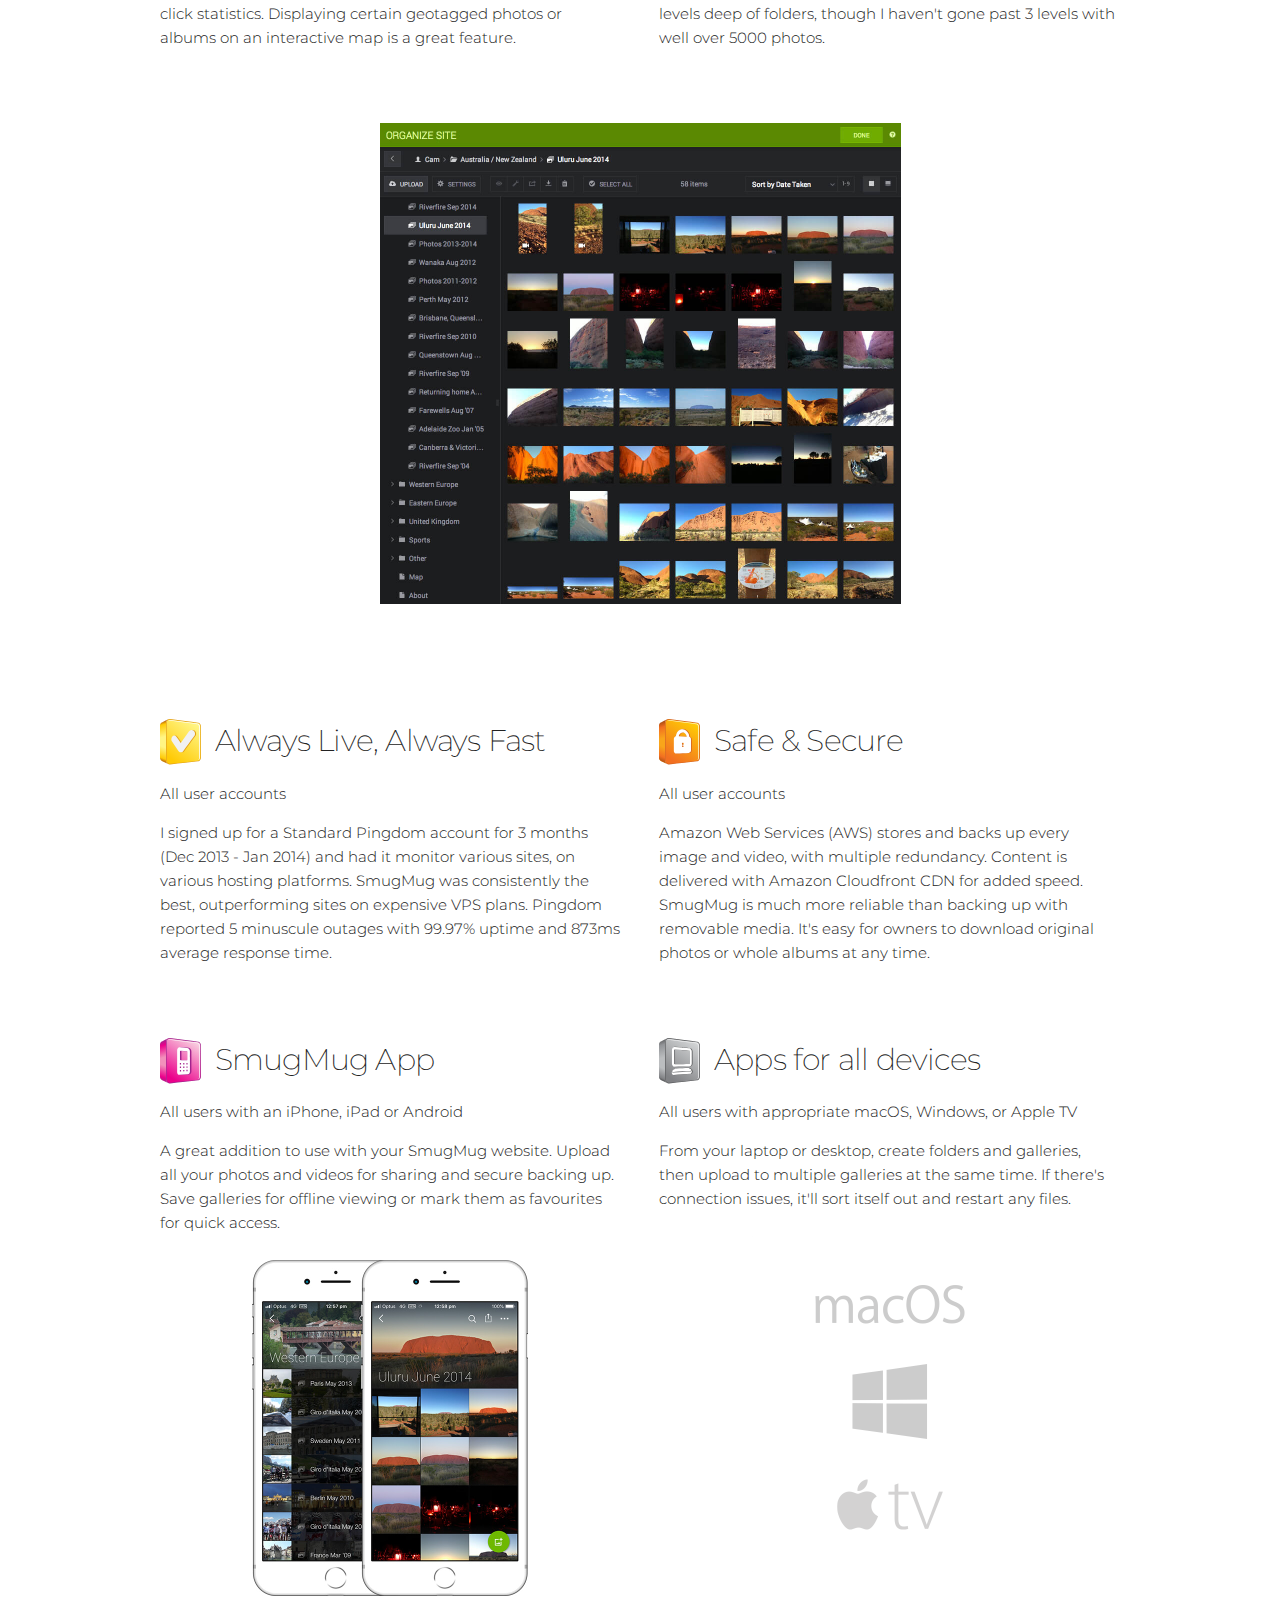
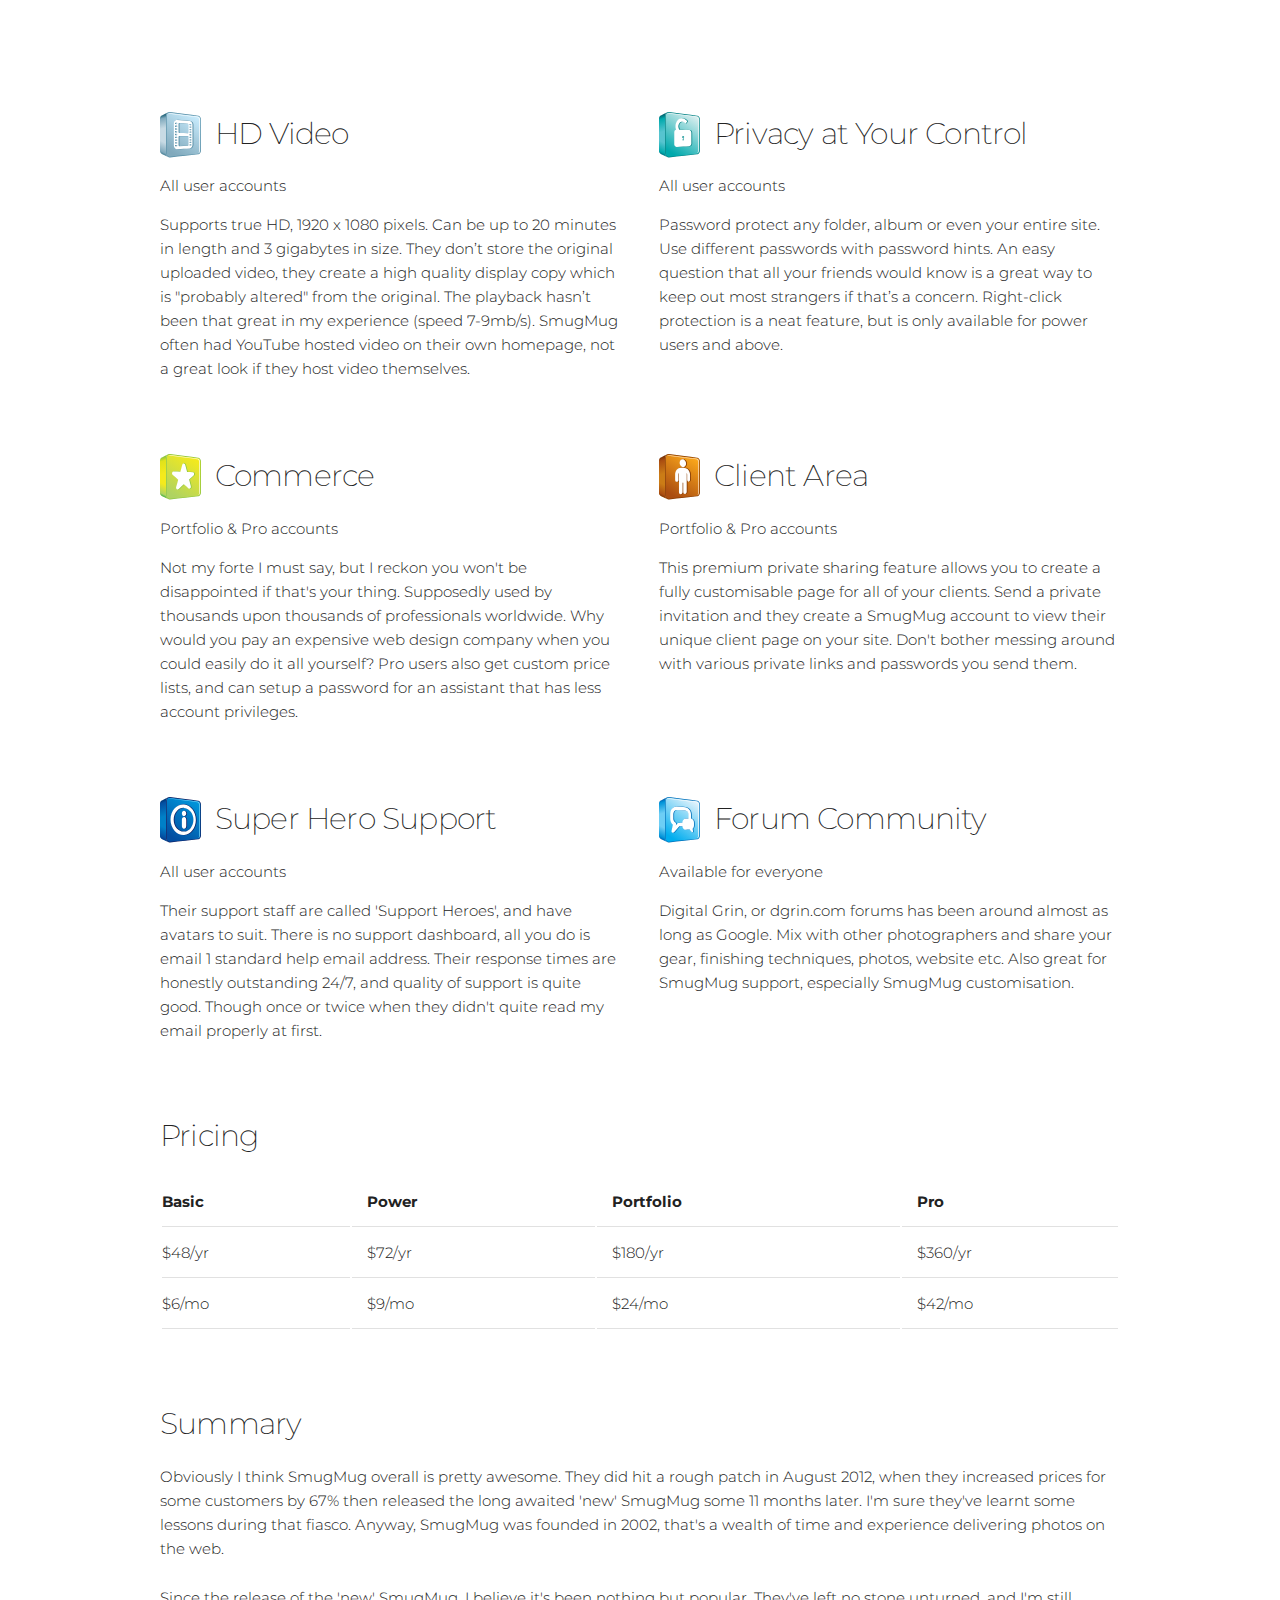
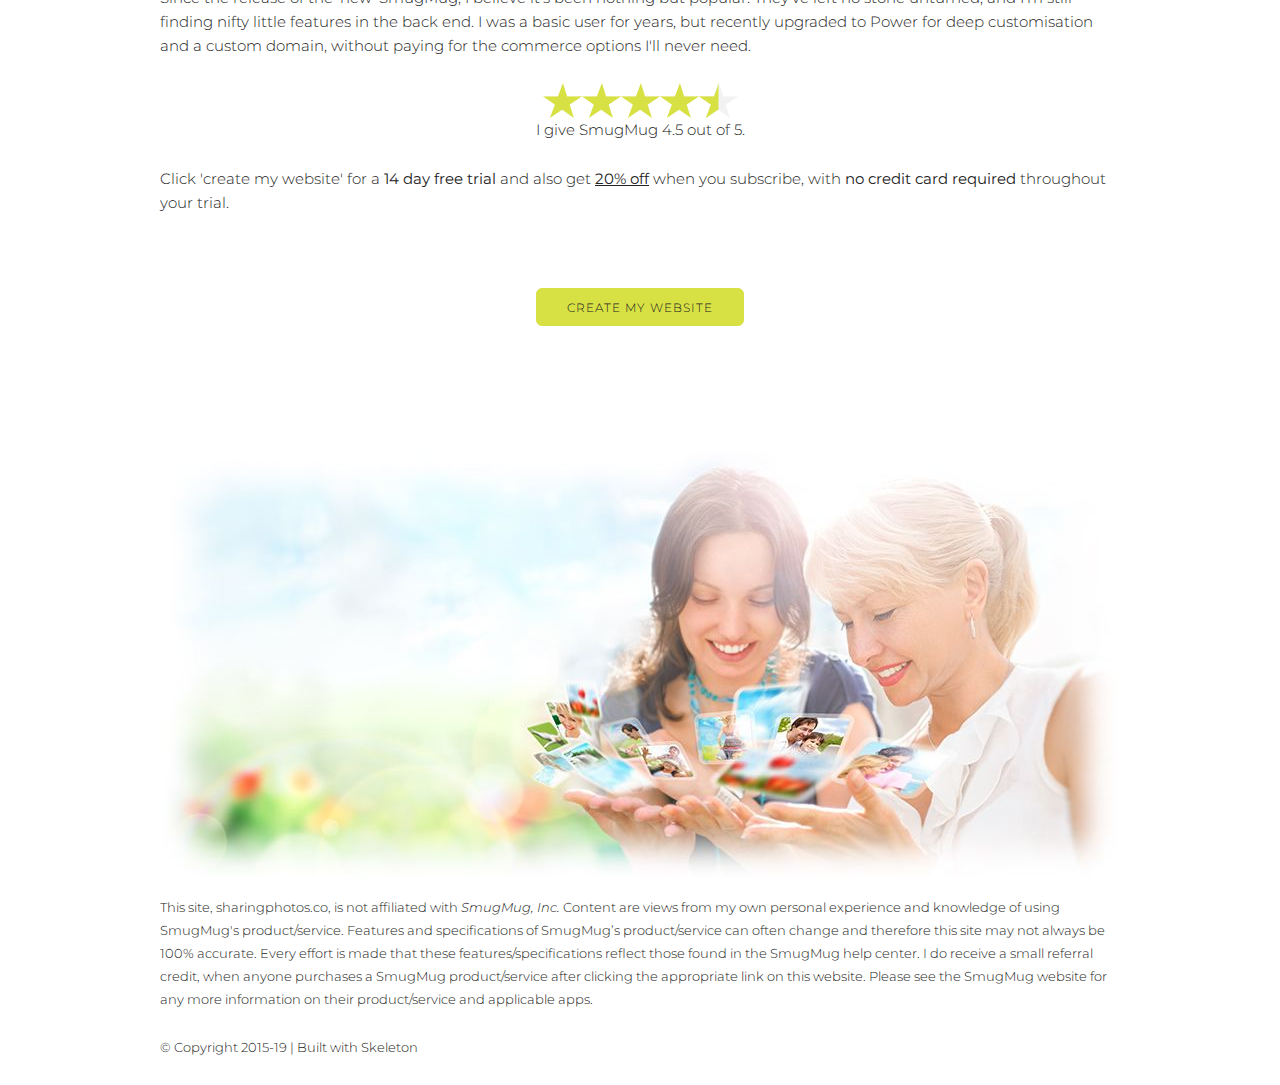
==== commit 39cb3c13: "Images 2x for retina displays" ====
--- a/index.html
+++ b/index.html
@@ -54,7 +54,7 @@
       <div class="six columns cntr">
       <img class="u-pull-center" src="images/digital-photography.jpg" alt="photo sharing"/>
       <h4>Sharing Photos with</h4>
-      <img class="u-pull-center" src="images/SmugMug_logo.png" alt="SmugMug logo"/>
+      <img width="157" class="u-pull-center" src="images/SmugMug_logo.png" alt="SmugMug logo"/>
       </div>
       <div class="six columns spacemed">
         <h4>SmugMug Review</h4>
@@ -139,7 +139,7 @@
     </div>
     <div class="row spacemed">
       <div class="twelve columns">
-        <img class="u-pull-center" src="images/imac-ipad-iphone-responsive-preview.jpg" alt="responsive previews"/>
+        <img width="880" class="u-pull-center" src="images/imac-ipad-iphone-responsive-preview.jpg" alt="responsive previews"/>
       </div>
     </div>
     <div class="row spacelge">
@@ -176,7 +176,7 @@
         <h4><img id="icon-pinkphone" class="icons" src="images/icon_trans.png" alt="smartphone icon"/>SmugMug App</h4>
         <p class="subfeature">All users with an iPhone, iPad or Android</p>
         <p>A great addition to use with your SmugMug website. Upload all your photos and videos for sharing and secure backing up. Save galleries for offline viewing or mark them as favourites for quick access.</p>
-      <img class="u-pull-center" src="images/iphone-smugmug-app-preview.jpg" alt="smugmug app screenshot"/>
+        <img width="276" class="u-pull-center" src="images/iphone-smugmug-app-preview.jpg" alt="smugmug app screenshot"/>
       </div>
       <div class="six columns spacelge undospacelge">
         <h4><img id="icon-desktop" class="icons" src="images/icon_trans.png" alt="smartphone icon"/>Apps for all devices</h4>
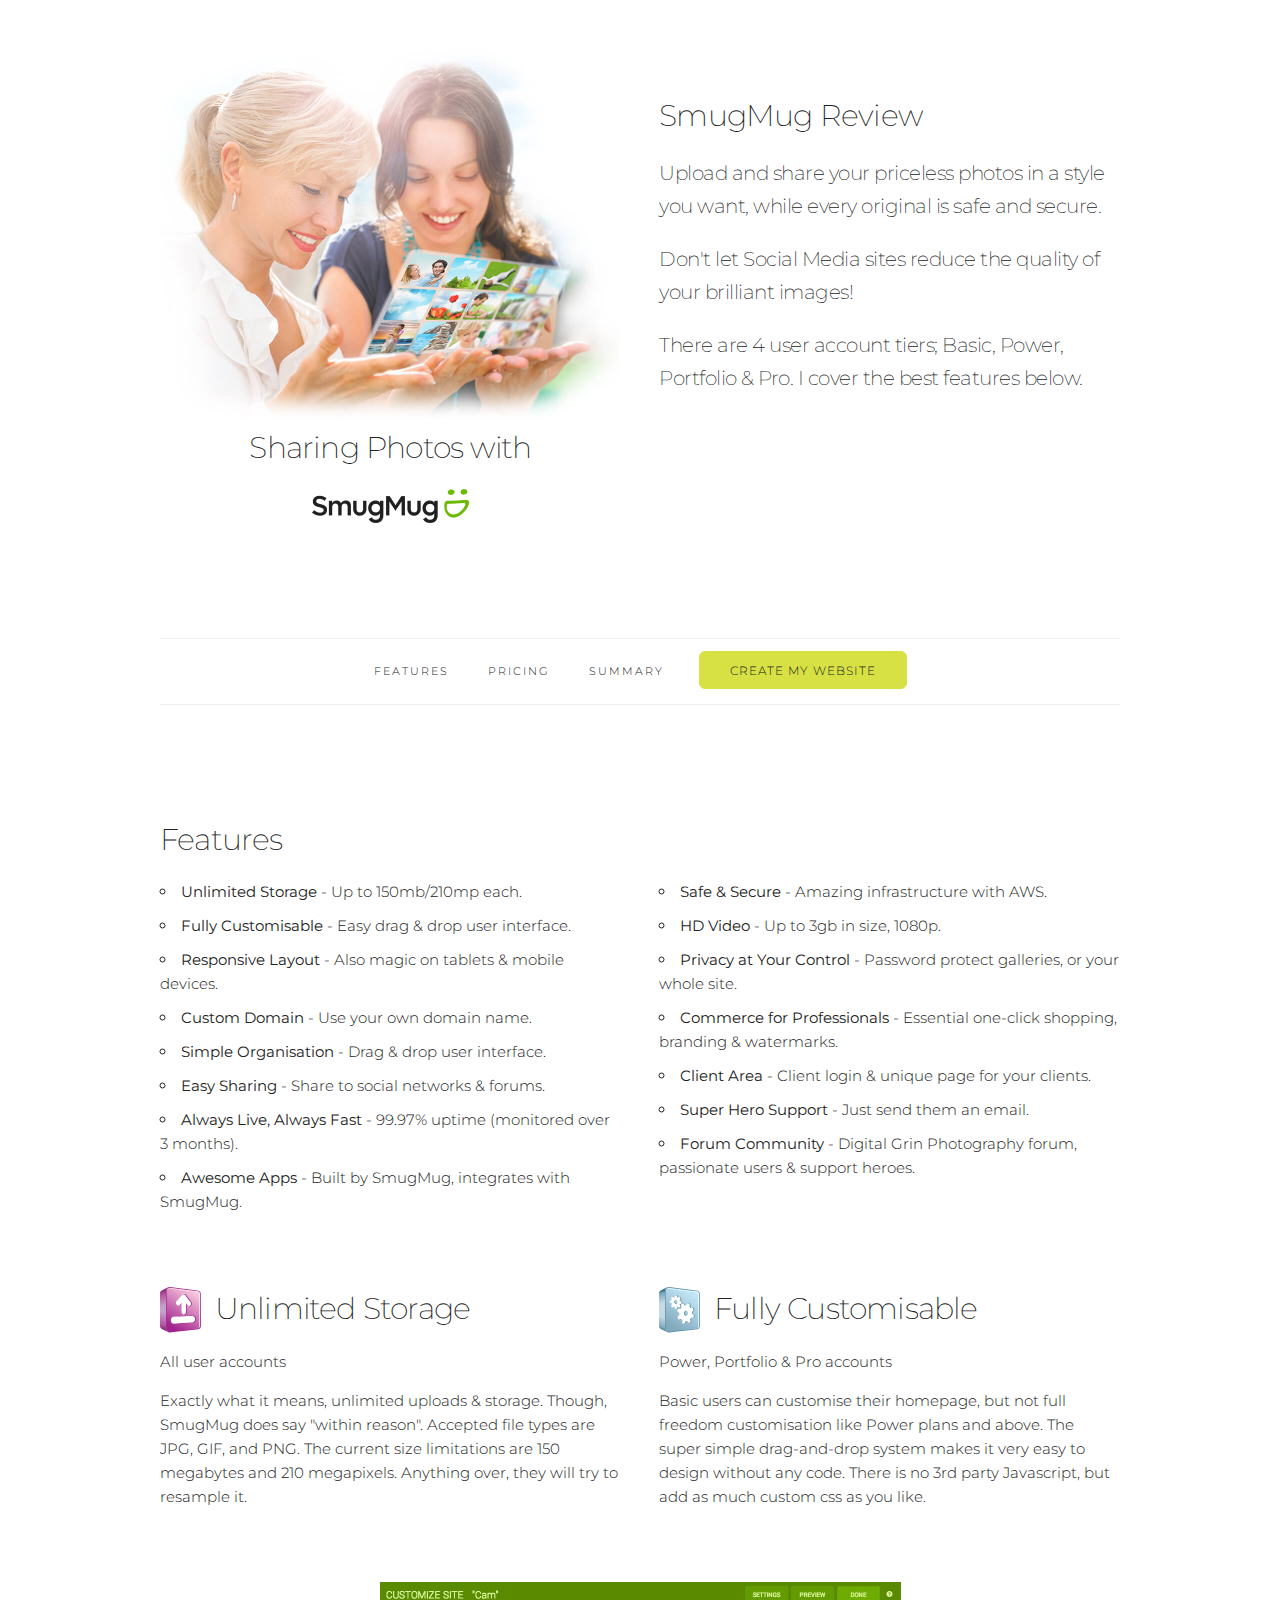
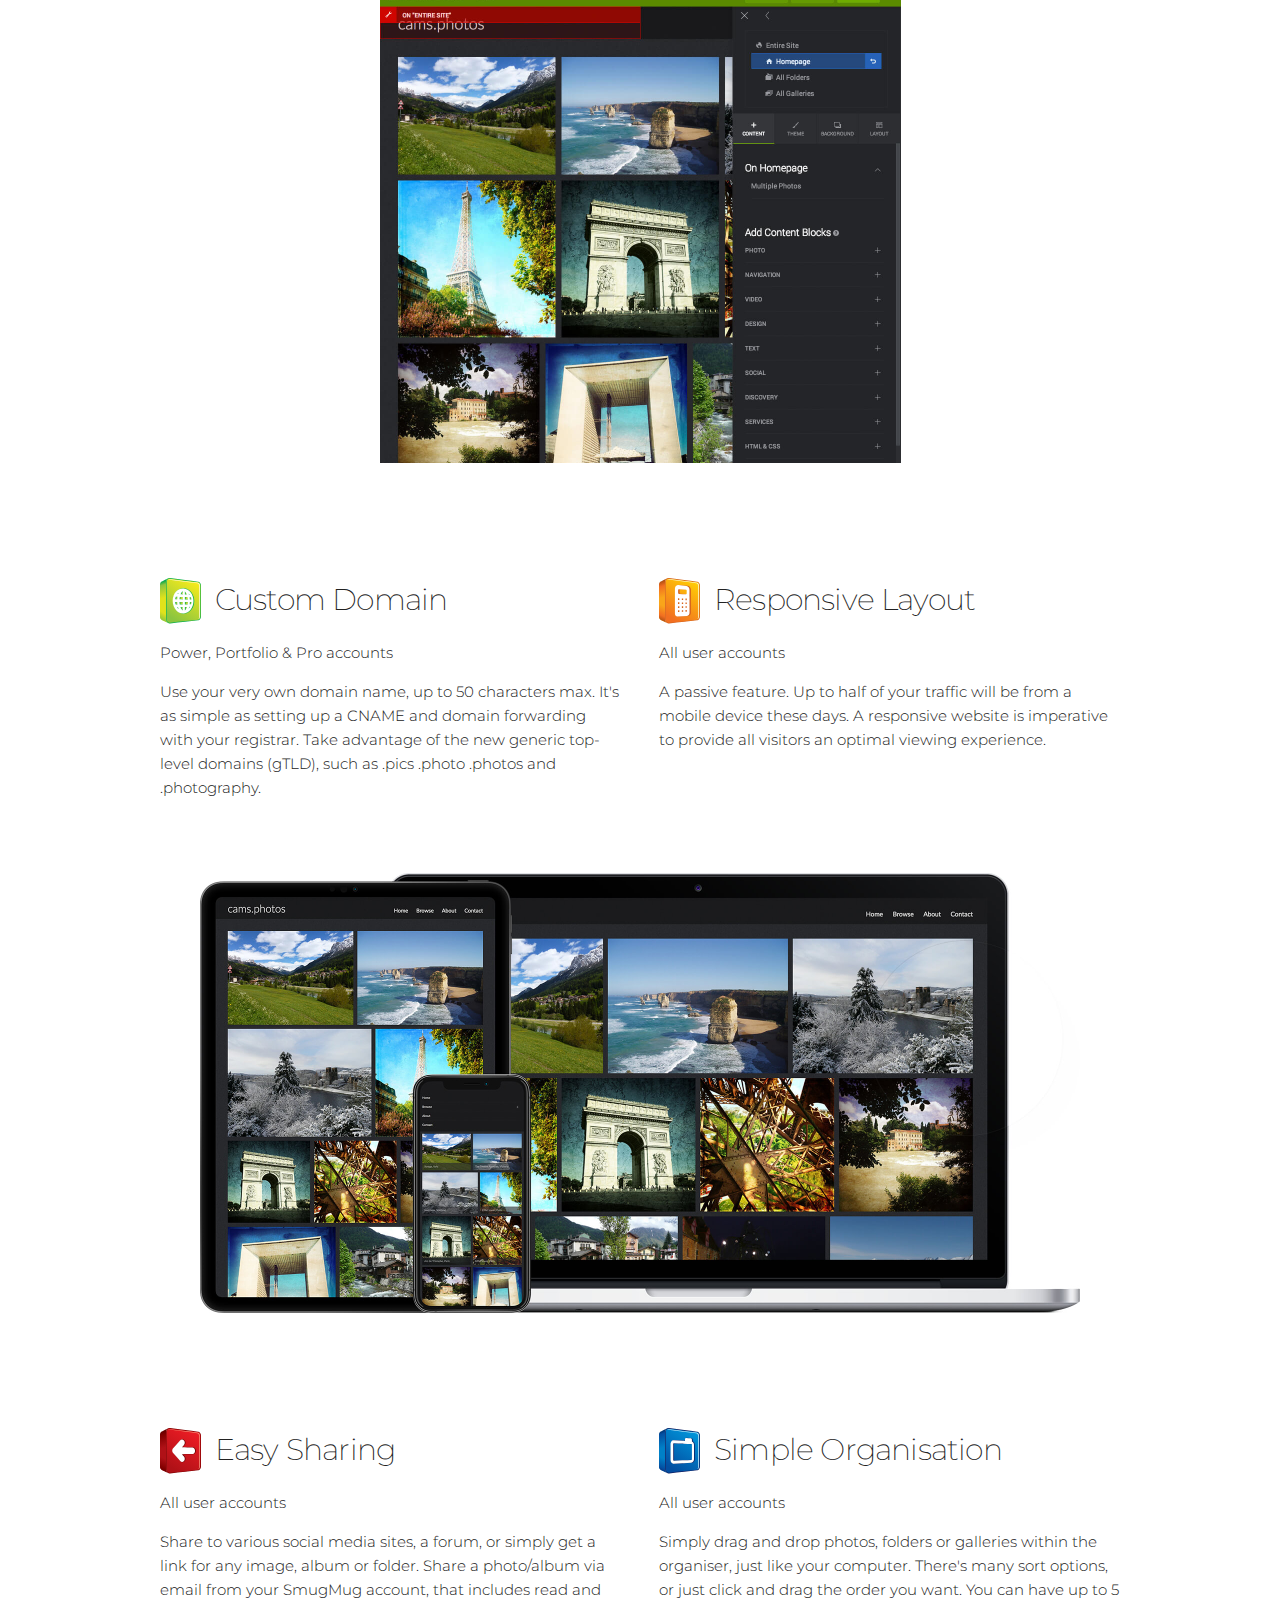
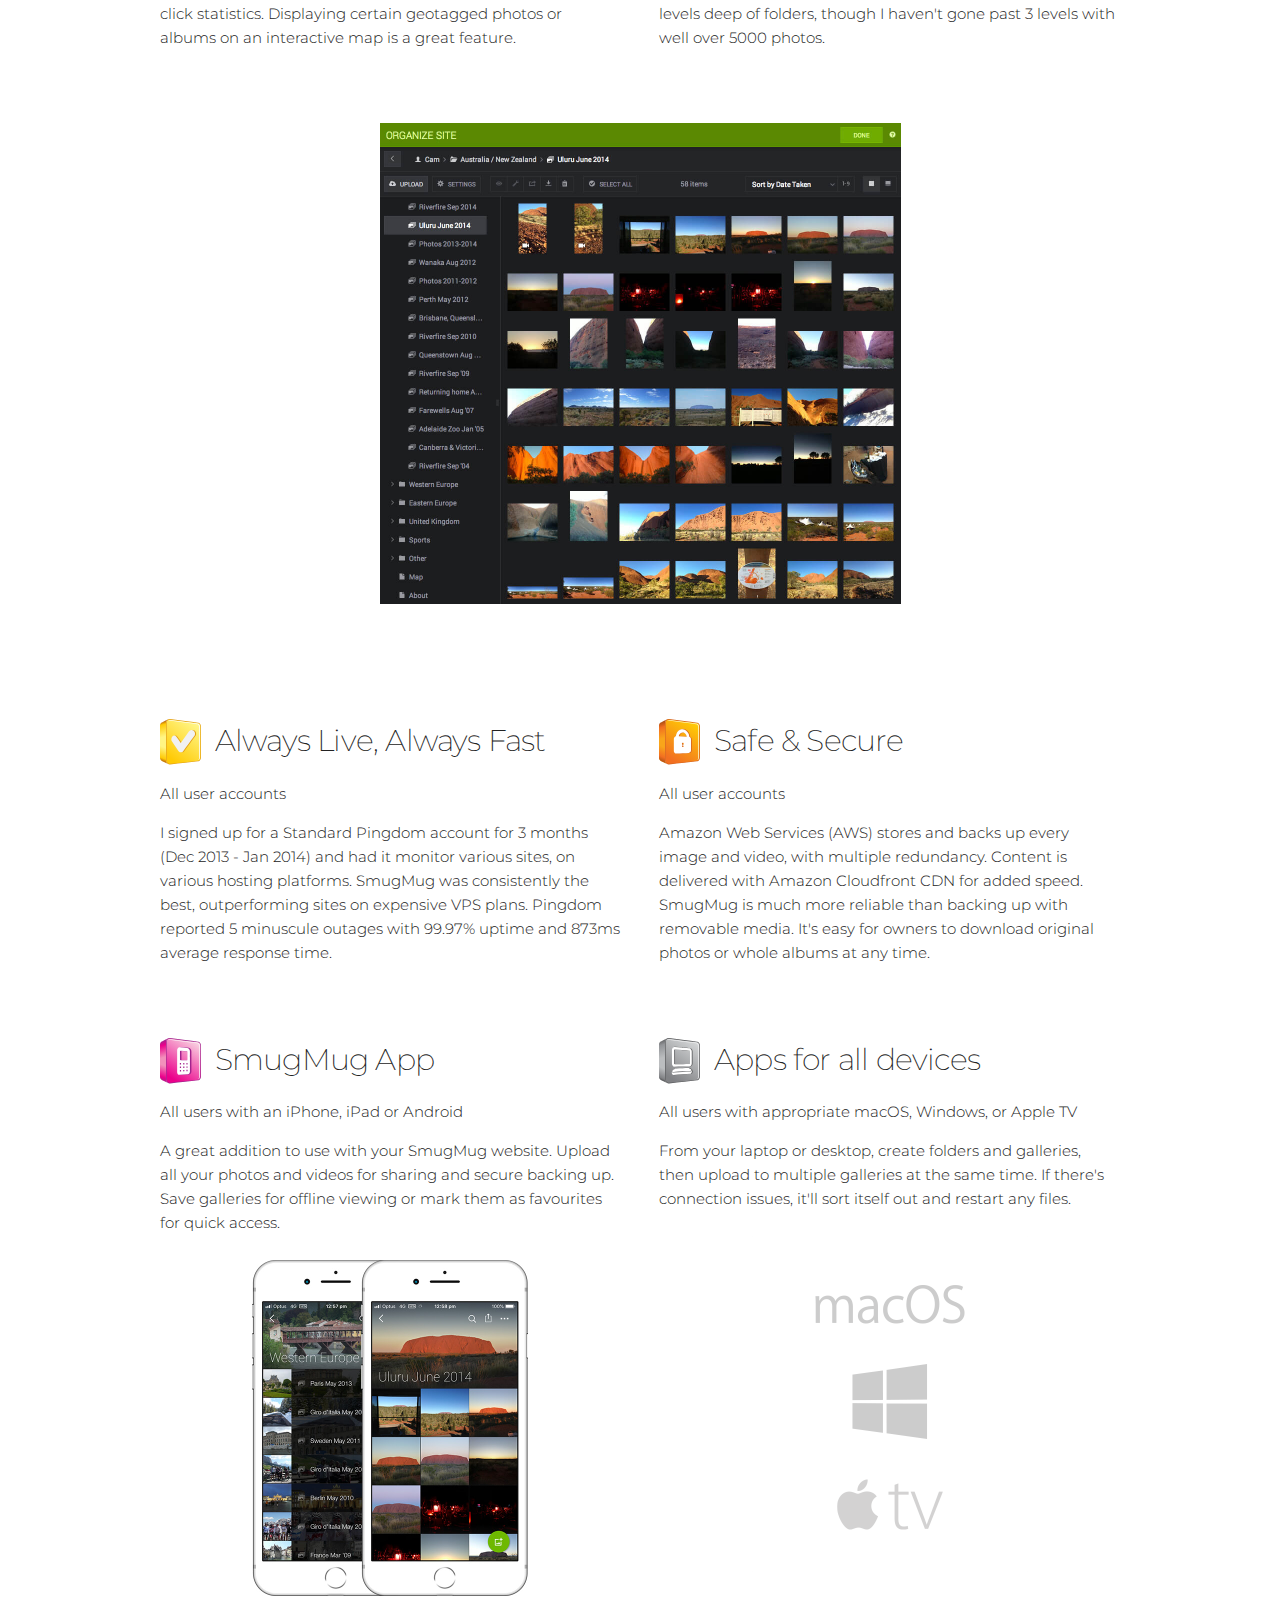
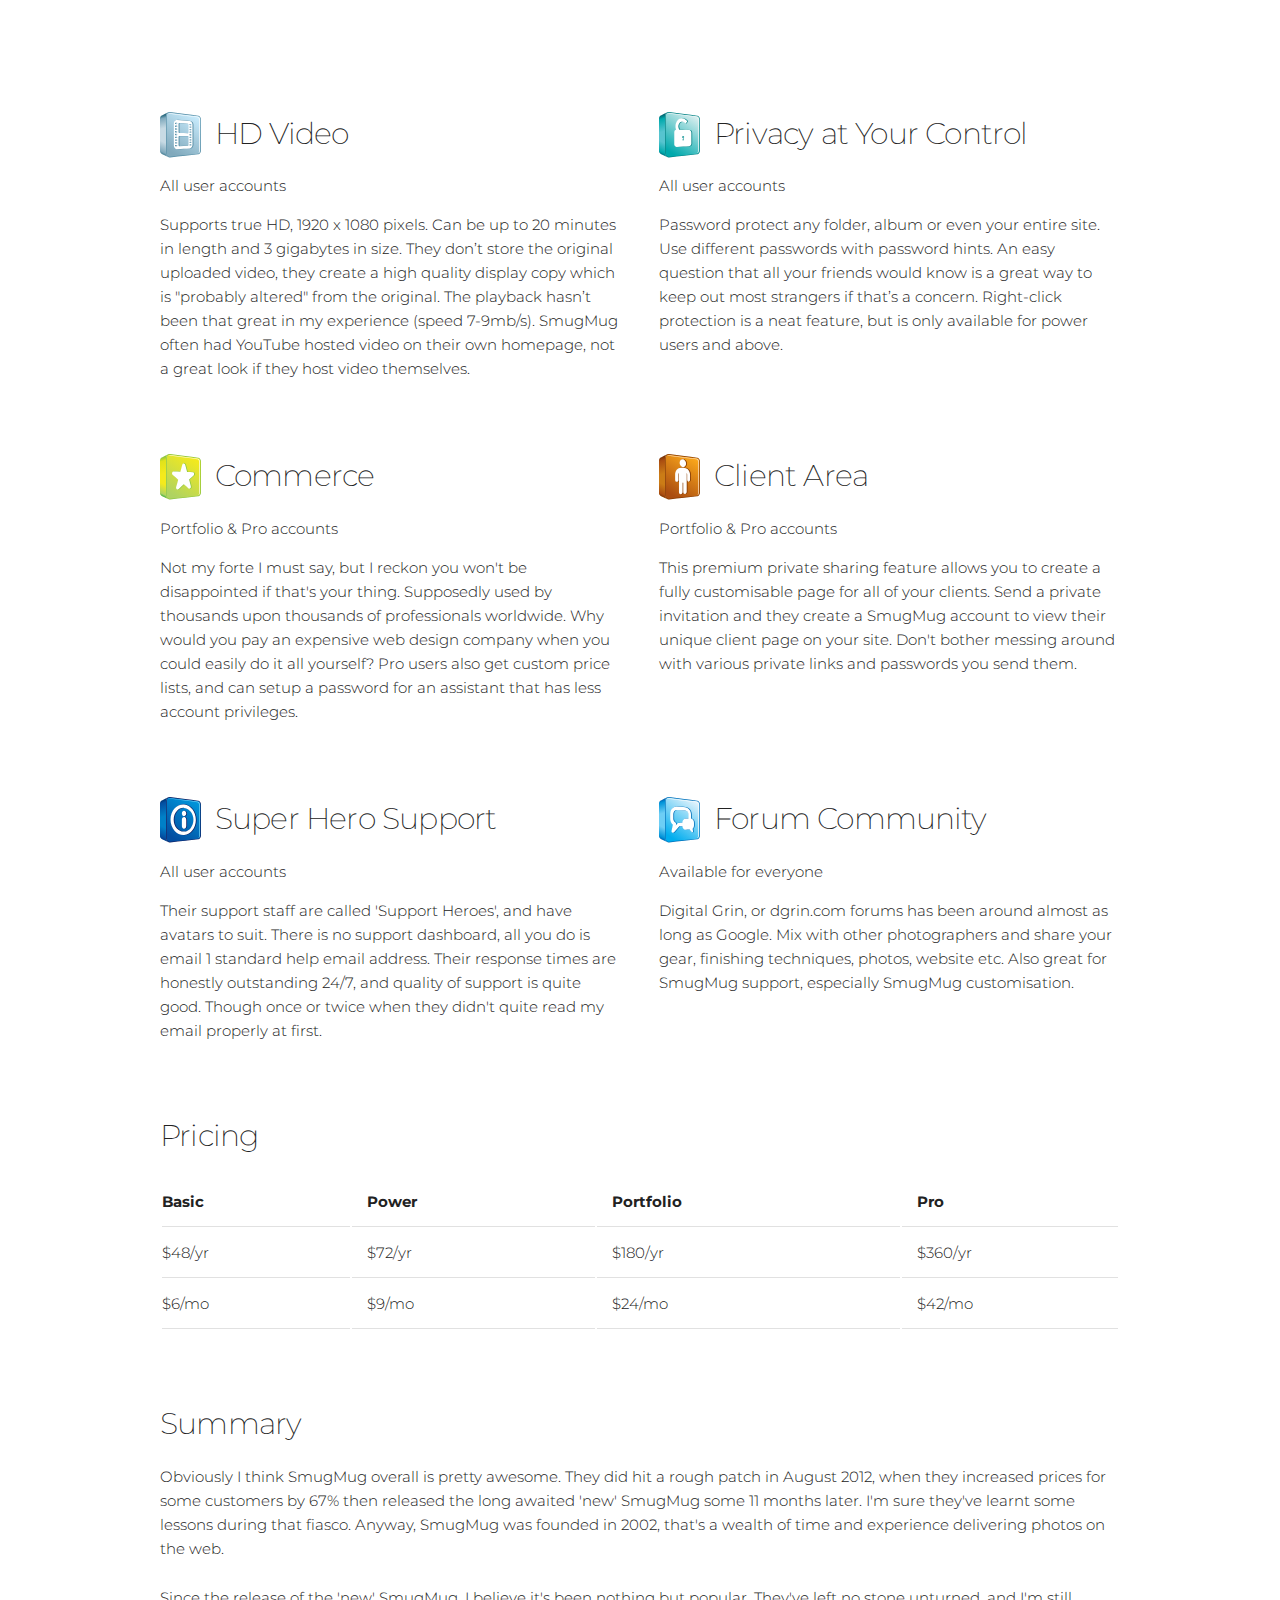
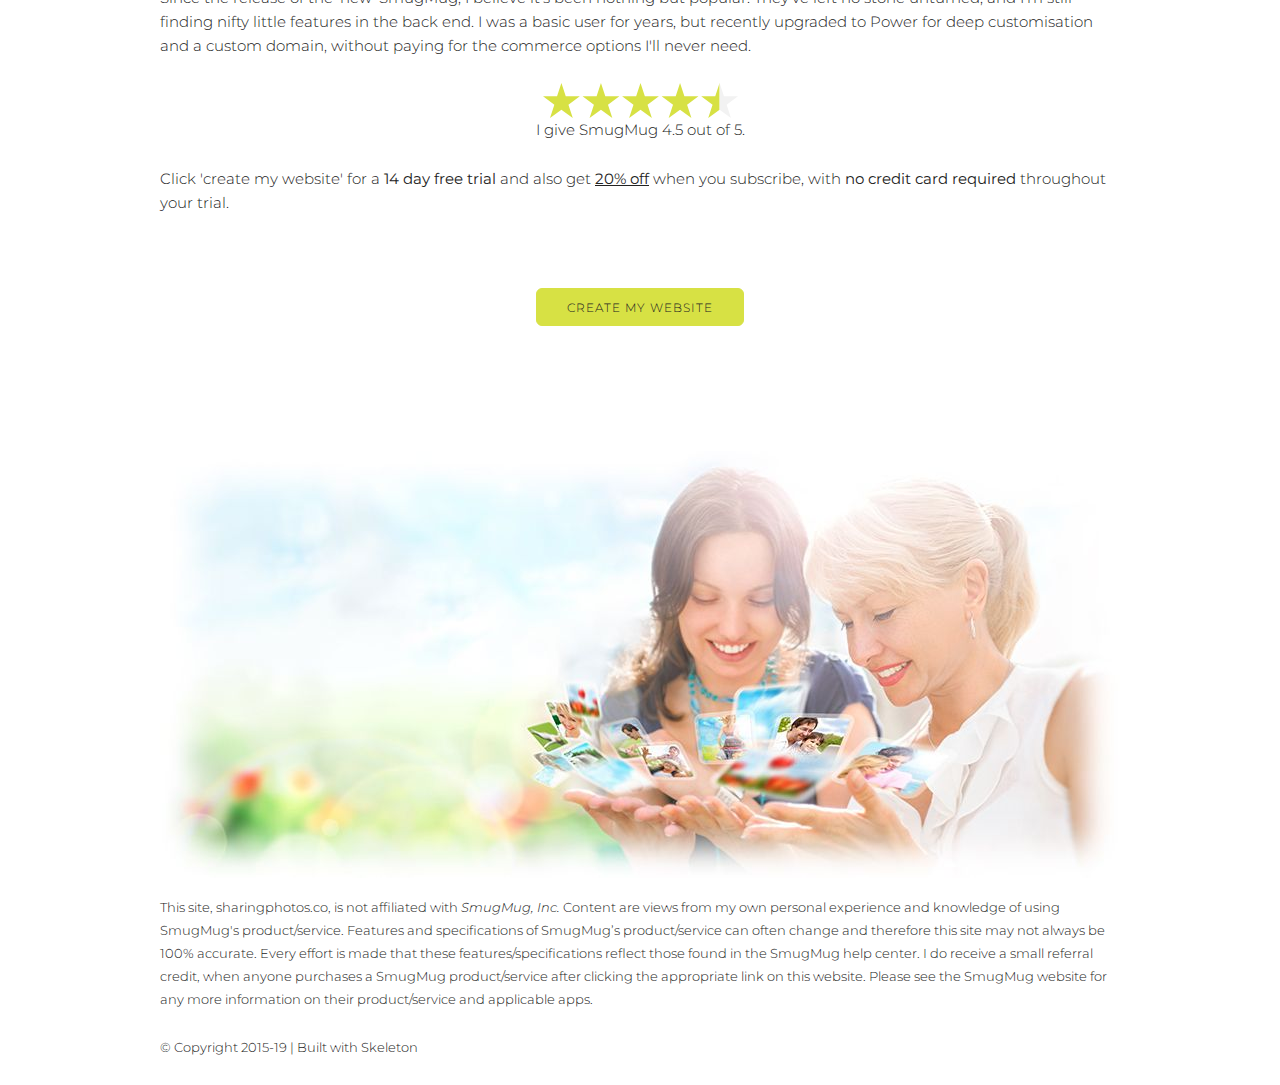
==== commit 3677f523: "Images 2x for retina displays" ====
--- a/index.html
+++ b/index.html
@@ -52,7 +52,7 @@
   <div class="container">
     <div class="row spacemed">
       <div class="six columns cntr">
-      <img class="u-pull-center" src="images/digital-photography.jpg" alt="photo sharing"/>
+      <img width="460" class="u-pull-center" src="images/digital-photography.jpg" alt="photo sharing"/>
       <h4>Sharing Photos with</h4>
       <img width="157" class="u-pull-center" src="images/SmugMug_logo.png" alt="SmugMug logo"/>
       </div>
@@ -255,7 +255,7 @@
         <h4>Summary</h4>
         <p>Obviously I think SmugMug overall is pretty awesome. They did hit a rough patch in August 2012, when they increased prices for some customers by 67% then released the long awaited 'new' SmugMug some 11 months later. I'm sure they've learnt some lessons during that fiasco. Anyway, SmugMug was founded in 2002, that's a wealth of time and experience delivering photos on the web.</p>
         <p>Since the release of the 'new' SmugMug, I believe it's been nothing but popular. They've left no stone unturned, and I'm still finding nifty little features in the back end. I was a basic user for years, but recently upgraded to Power for deep customisation and a custom domain, without paying for the commerce options I'll never need.</p>
-        <img class="u-pull-center" src="images/4-half-star-rating.png" alt="4.5 star rating"/>
+        <img class="u-pull-center" src="images/4-half-star-rating.svg" alt="4.5 star rating"/>
         <p class="cntr">I give SmugMug 4.5 out of 5.</p>
         <p>Click 'create my website' for a <strong>14 day free trial</strong> and also get <strong><u>20% off</u></strong> when you subscribe, with <strong>no credit card required</strong> throughout your trial.</p>
       </div>
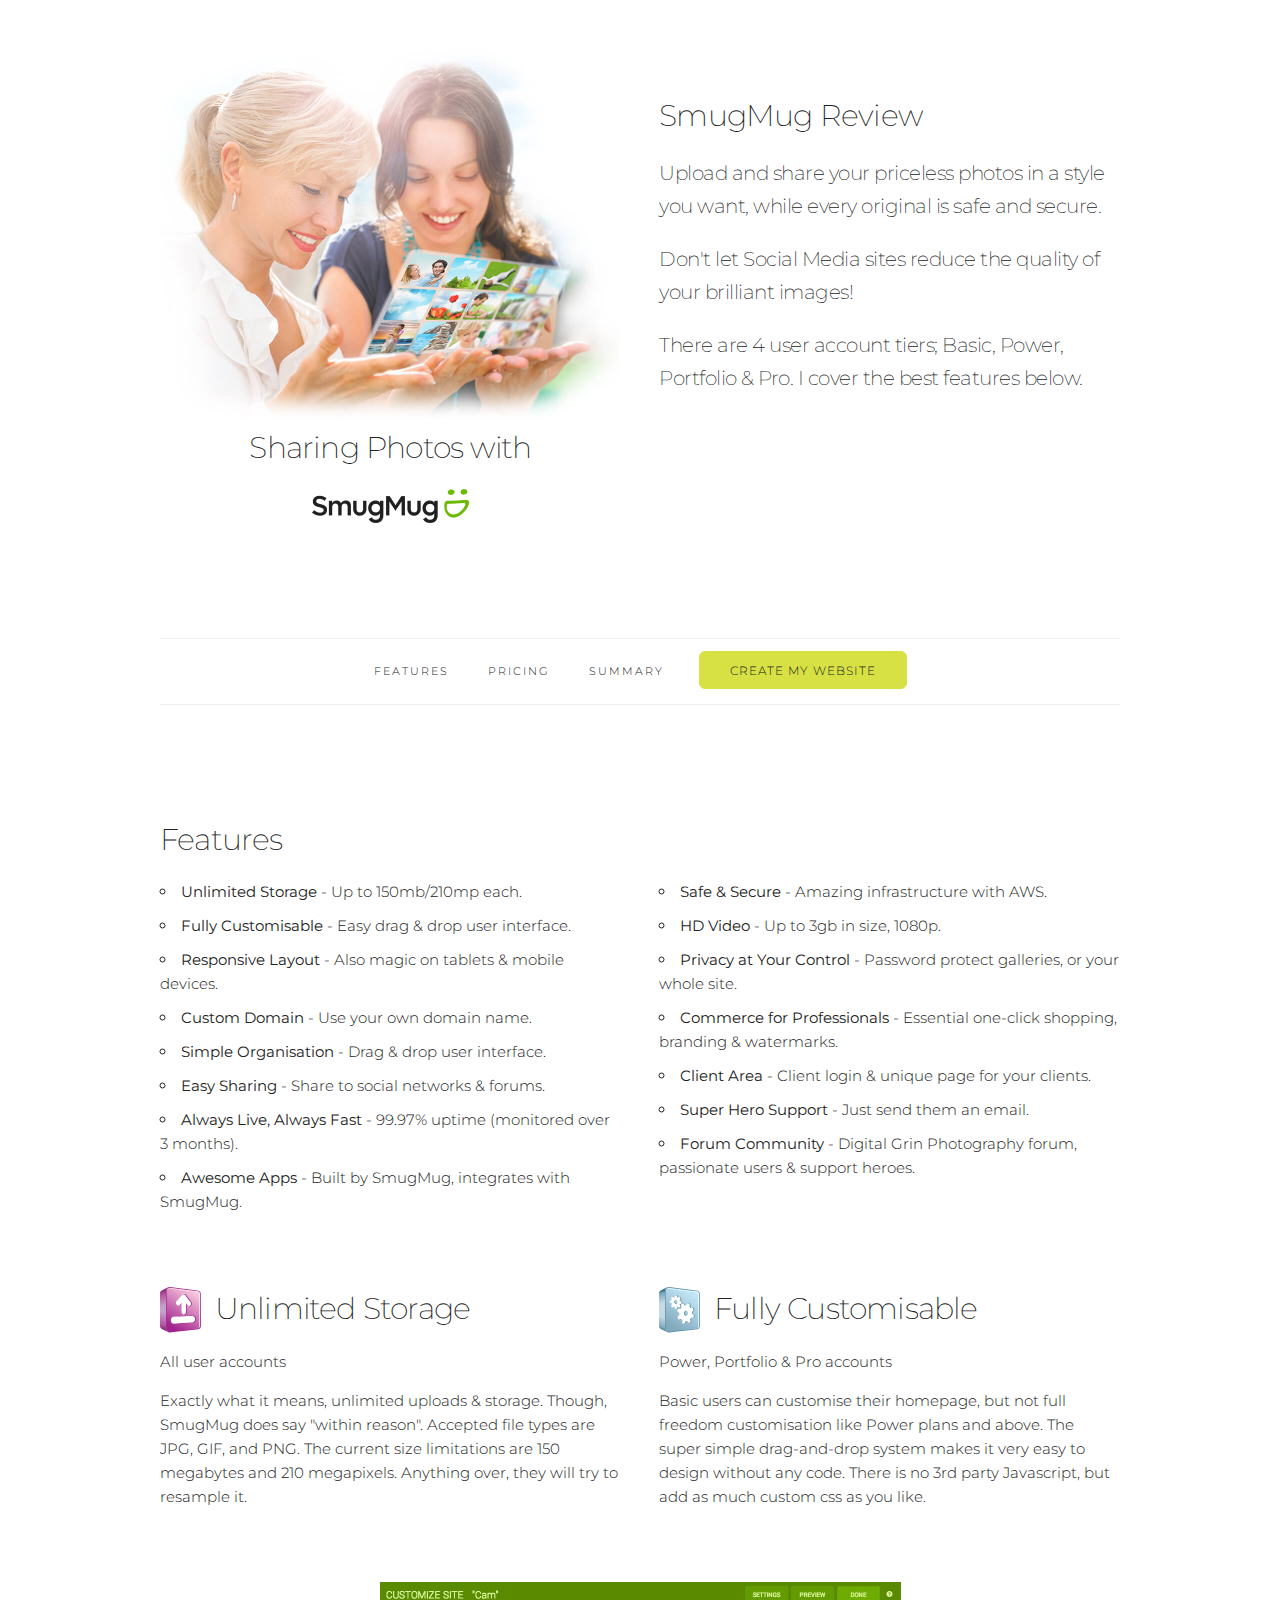
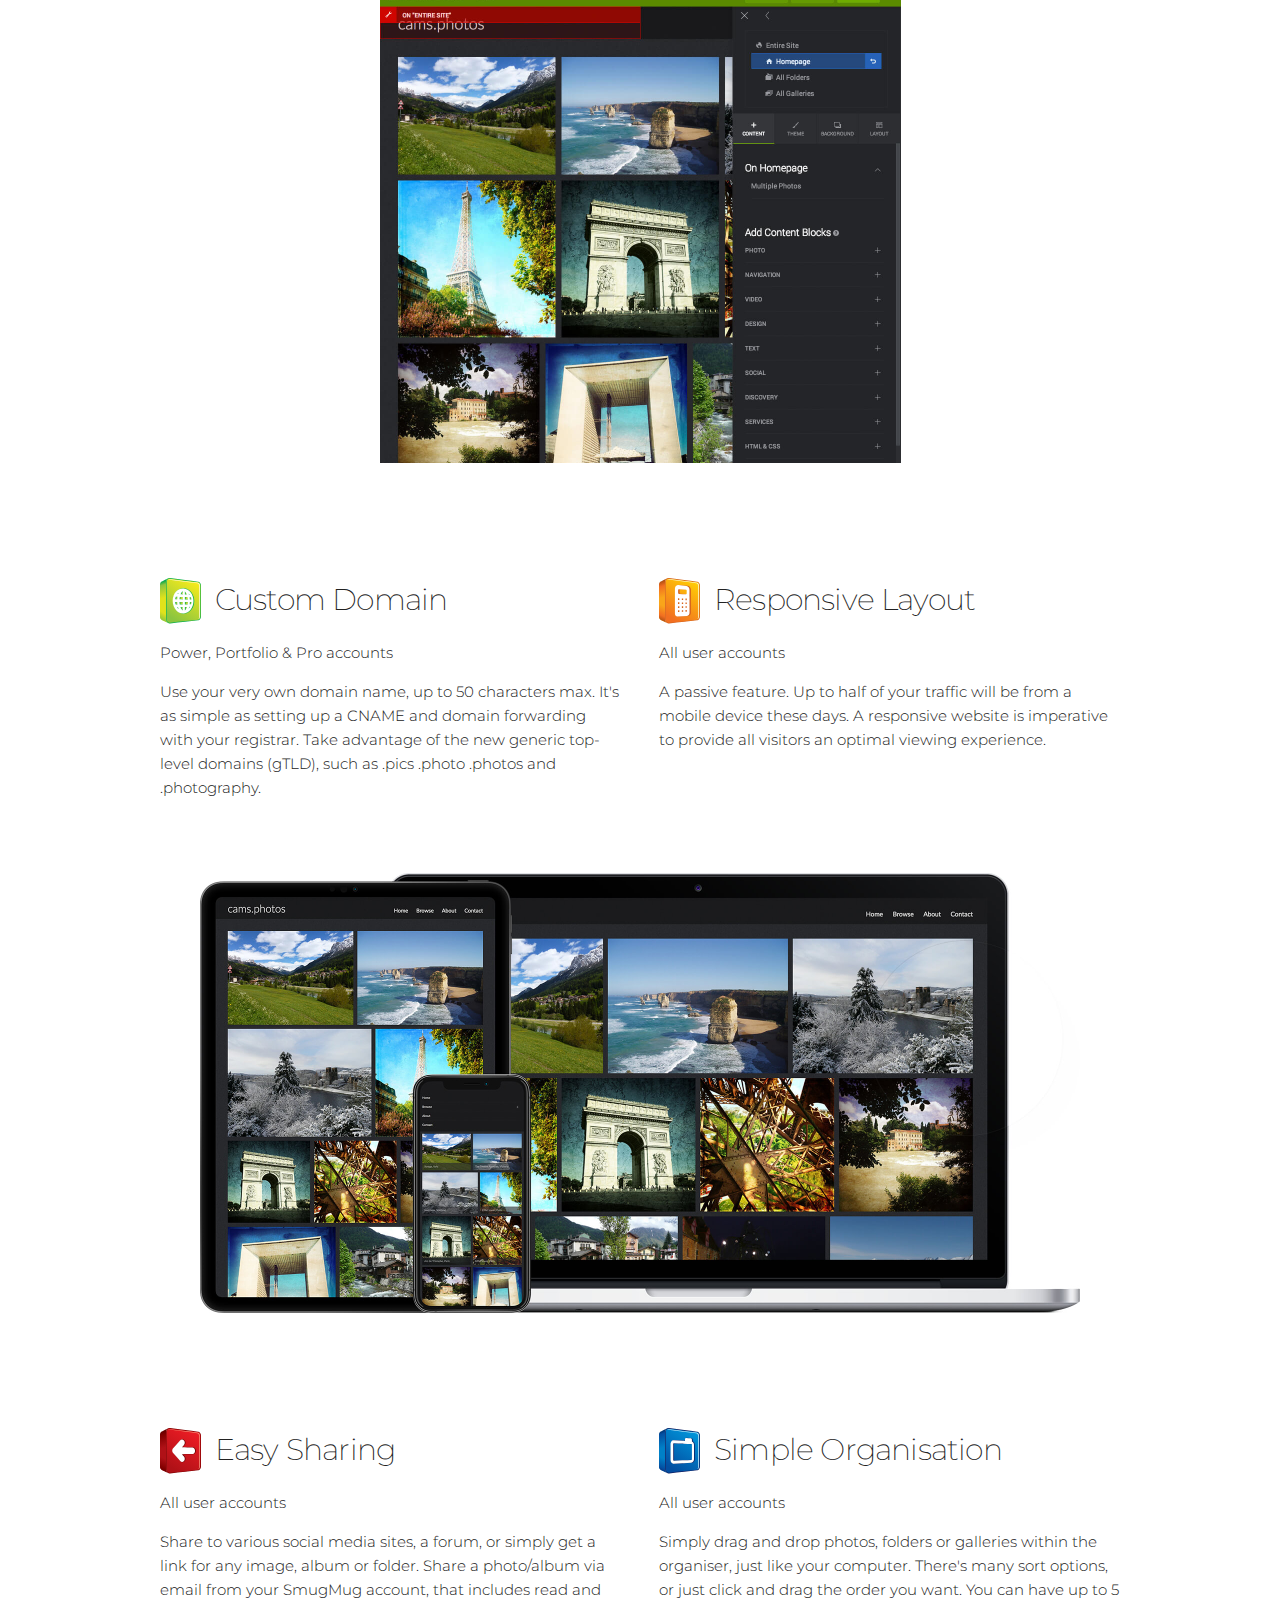
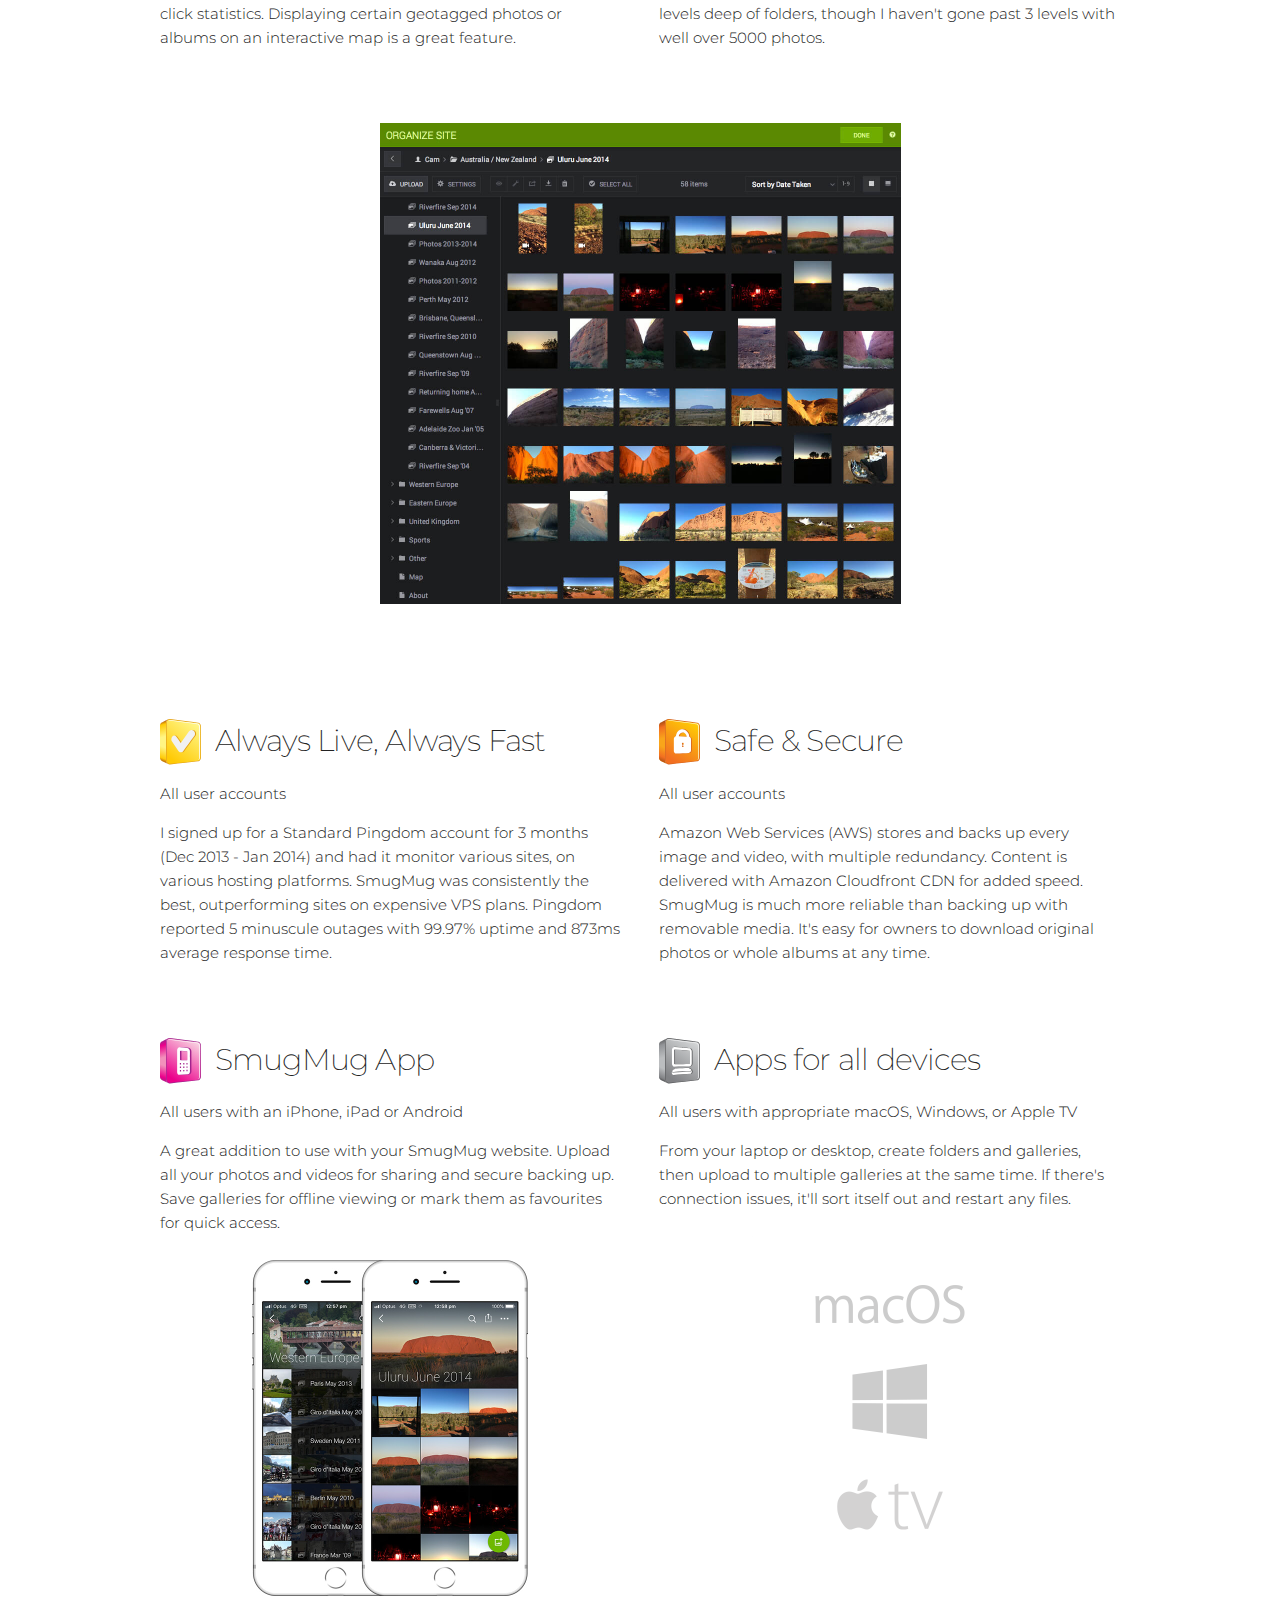
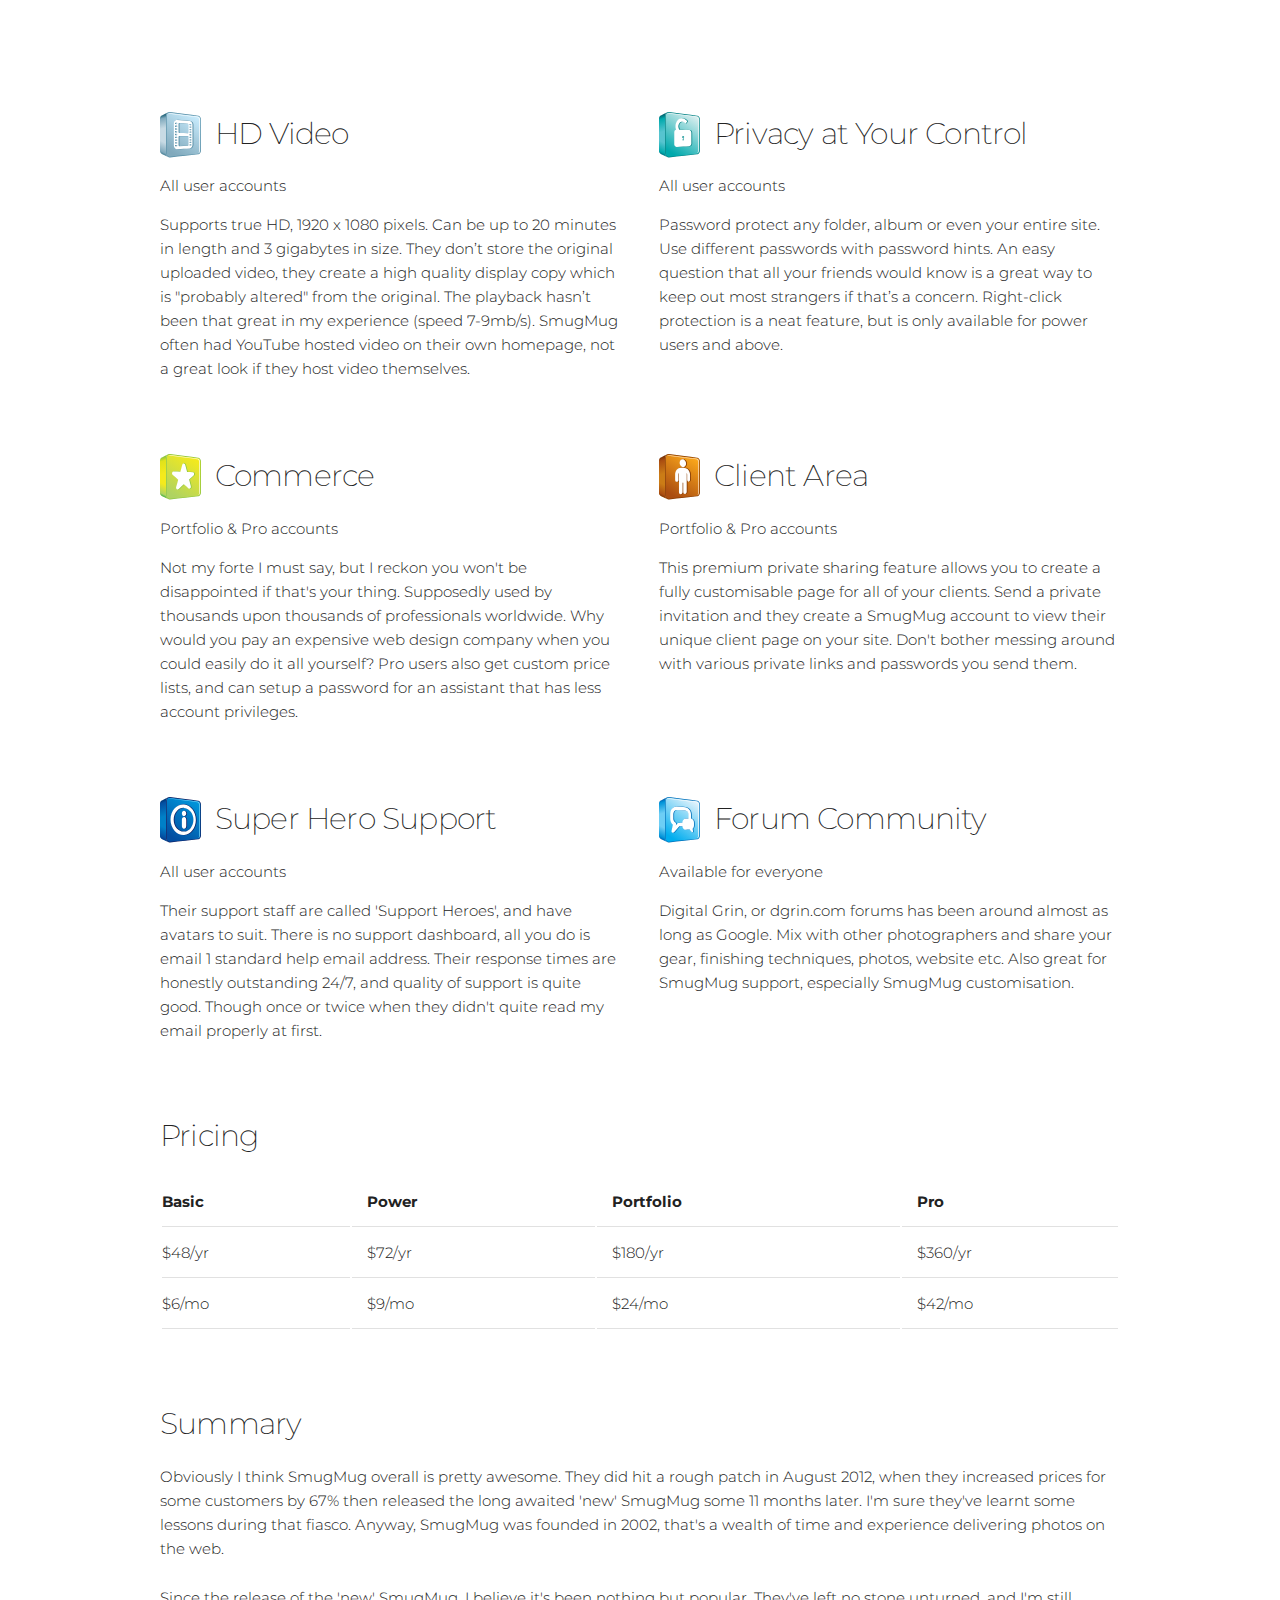
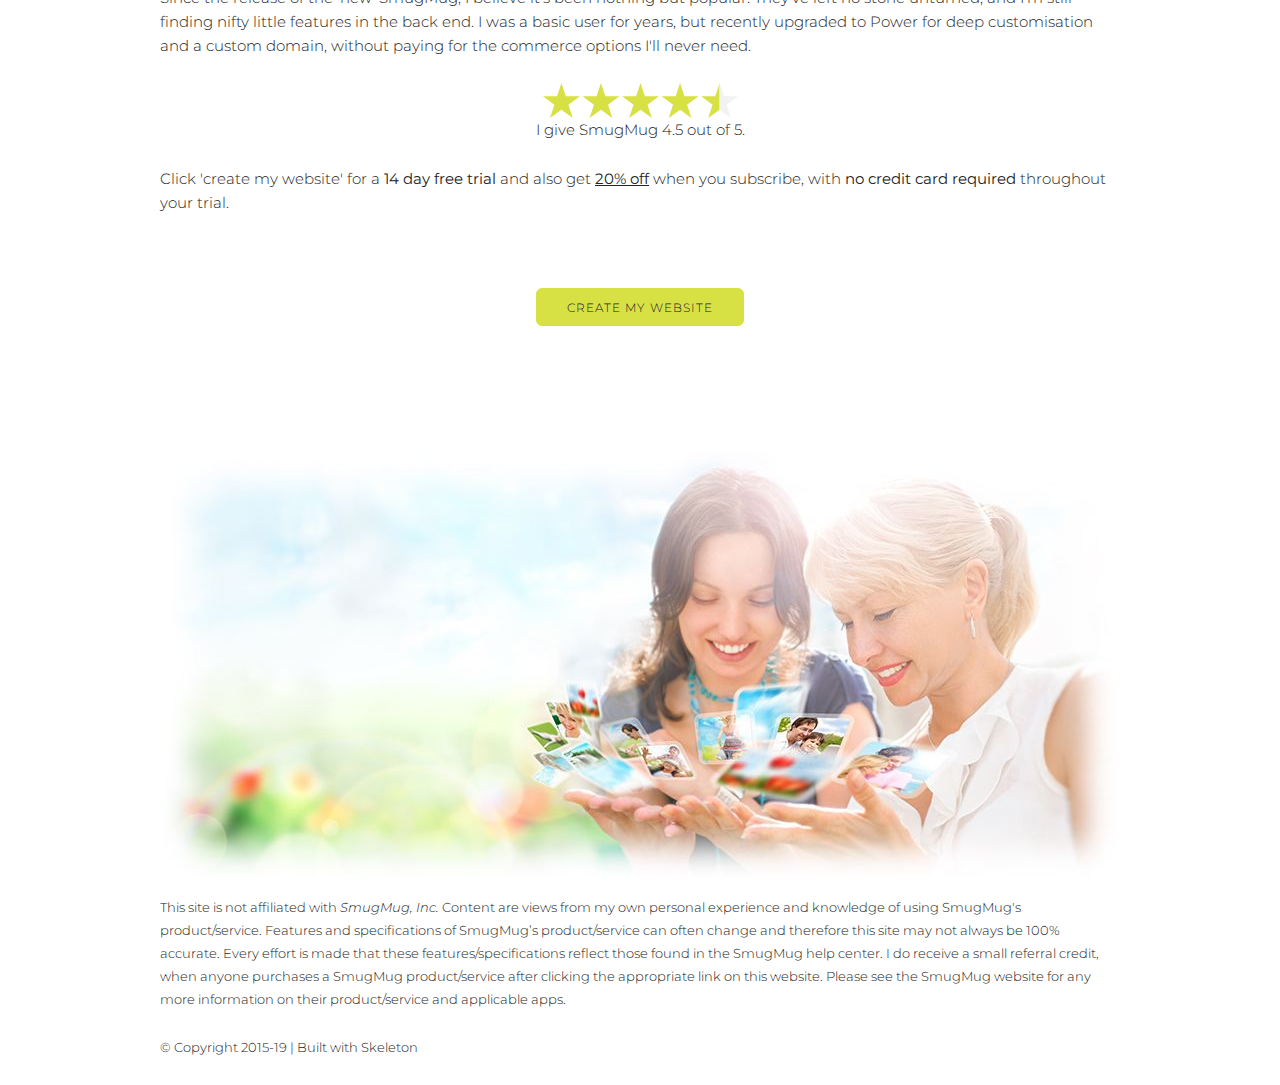
==== commit 2a486e00: "Remove domain" ====
--- a/index.html
+++ b/index.html
@@ -268,7 +268,7 @@
     <div class="row spacelge">
       <div class="twelve columns">
         <img class="u-pull-center" src="images/professional-photos.jpg" alt="viewing professional photos"/>
-        <p class="footer">This site, <a href="https://sharingphotos.co/">sharingphotos.co</a>, is not affiliated with <em>SmugMug, Inc.</em> Content are views from my own personal experience and knowledge of using SmugMug's product/service. Features and specifications of SmugMug’s product/service can often change and therefore this site may not always be 100% accurate. Every effort is made that these features/specifications reflect those found in the SmugMug help center. I do receive a small referral credit, when anyone purchases a SmugMug product/service after clicking the appropriate link on this website. Please see the SmugMug website for any more information on their product/service and applicable apps.</p>
+        <p class="footer">This site is not affiliated with <em>SmugMug, Inc.</em> Content are views from my own personal experience and knowledge of using SmugMug's product/service. Features and specifications of SmugMug’s product/service can often change and therefore this site may not always be 100% accurate. Every effort is made that these features/specifications reflect those found in the SmugMug help center. I do receive a small referral credit, when anyone purchases a SmugMug product/service after clicking the appropriate link on this website. Please see the SmugMug website for any more information on their product/service and applicable apps.</p>
         <p class="footer">&copy; Copyright 2015-19 | Built with <a href="http://getskeleton.com/">Skeleton</a></p>
       </div>
     </div>
--- a/css/skeleton.css
+++ b/css/skeleton.css
@@ -408,37 +408,37 @@
 /* CSS Sprites
 –––––––––––––––––––––––––––––––––––––––––––––––––– */
 #icon-arrowup {
-  background: url(/images/icon_grid.svg) 0 0; }
+  background: url(../images/icon_grid.svg) 0 0; }
 #icon-gears {
-  background: url(/images/icon_grid.svg) -43px 0; }
+  background: url(../images/icon_grid.svg) -43px 0; }
 #icon-domain {
-  background: url(/images/icon_grid.svg) -86px 0; }
+  background: url(../images/icon_grid.svg) -86px 0; }
 #icon-orangephone {
-  background: url(/images/icon_grid.svg) -129px 0; }
+  background: url(../images/icon_grid.svg) -129px 0; }
 #icon-arrowright {
-  background: url(/images/icon_grid.svg) 0 -47px; }
+  background: url(../images/icon_grid.svg) 0 -47px; }
 #icon-folder {
-  background: url(/images/icon_grid.svg) -43px -47px; }
+  background: url(../images/icon_grid.svg) -43px -47px; }
 #icon-yellowtick {
-  background: url(/images/icon_grid.svg) -86px -47px; }
+  background: url(../images/icon_grid.svg) -86px -47px; }
 #icon-locked {
-  background: url(/images/icon_grid.svg) -129px -47px; }
+  background: url(../images/icon_grid.svg) -129px -47px; }
 #icon-pinkphone {
-  background: url(/images/icon_grid.svg) 0 -94px; }
+  background: url(../images/icon_grid.svg) 0 -94px; }
 #icon-desktop {
-  background: url(/images/icon_grid.svg) -43px -94px; }
+  background: url(../images/icon_grid.svg) -43px -94px; }
 #icon-film {
-  background: url(/images/icon_grid.svg) -86px -94px; }
+  background: url(../images/icon_grid.svg) -86px -94px; }
 #icon-unlocked {
-  background: url(/images/icon_grid.svg) -129px -94px; }
+  background: url(../images/icon_grid.svg) -129px -94px; }
 #icon-greenstar {
-  background: url(/images/icon_grid.svg) 0 -141px; }
+  background: url(../images/icon_grid.svg) 0 -141px; }
 #icon-person {
-  background: url(/images/icon_grid.svg) -43px -141px; }
+  background: url(../images/icon_grid.svg) -43px -141px; }
 #icon-information {
-  background: url(/images/icon_grid.svg) -86px -141px; }
+  background: url(../images/icon_grid.svg) -86px -141px; }
 #icon-speechbubble {
-  background: url(/images/icon_grid.svg) -129px -141px; }
+  background: url(../images/icon_grid.svg) -129px -141px; }
 
 /* Misc
 –––––––––––––––––––––––––––––––––––––––––––––––––– */
